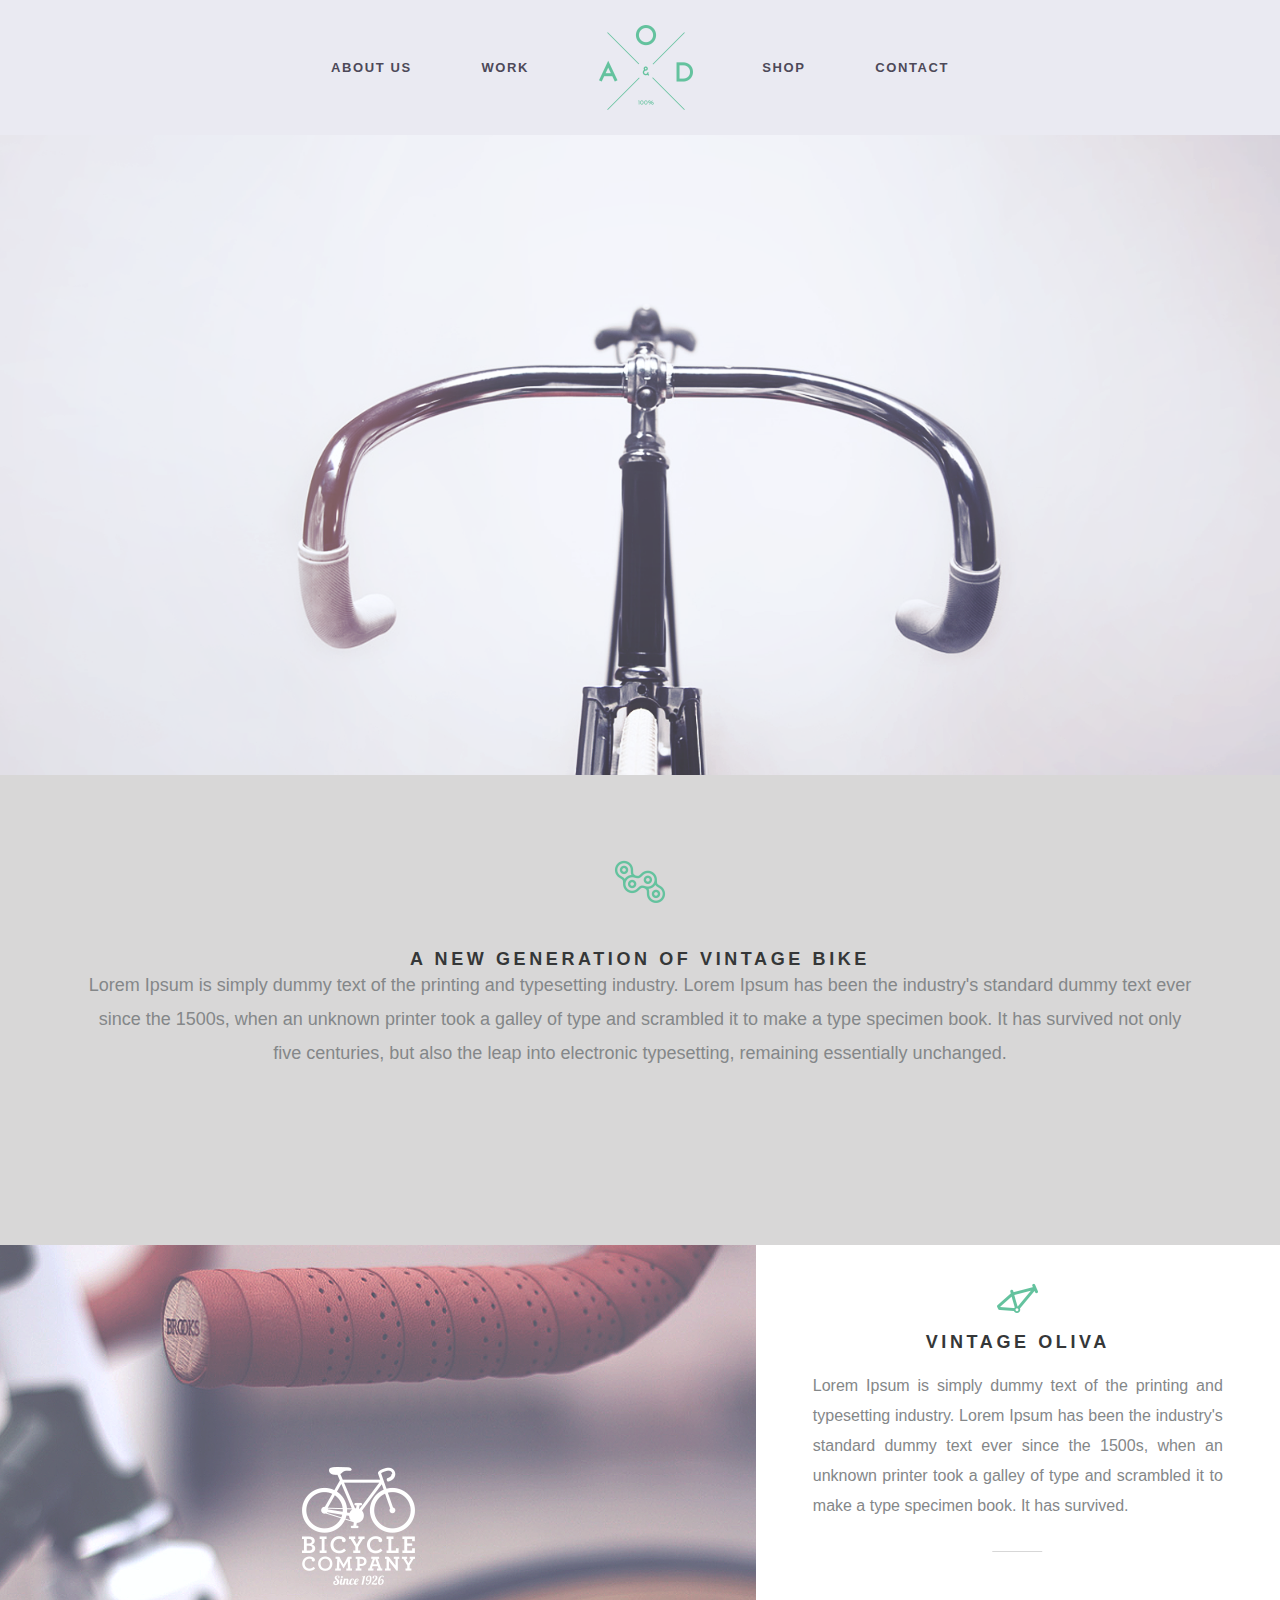
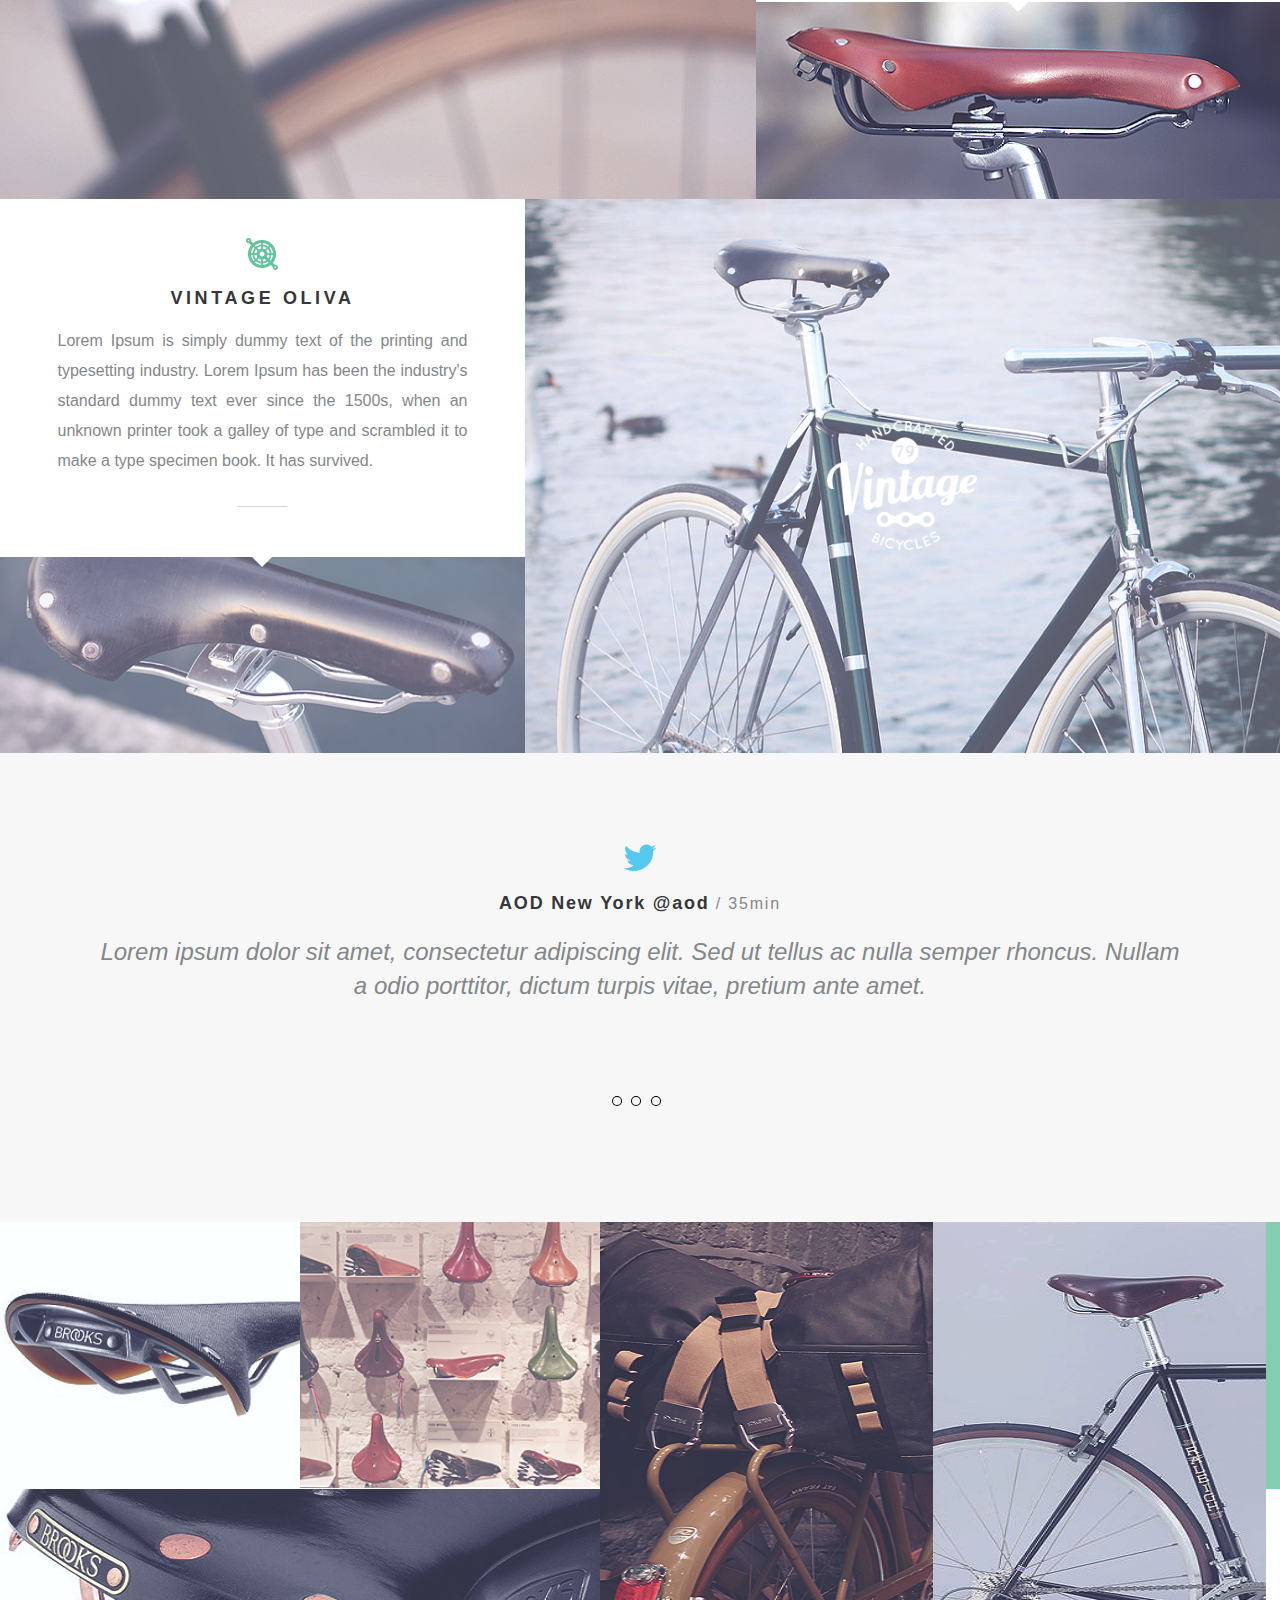
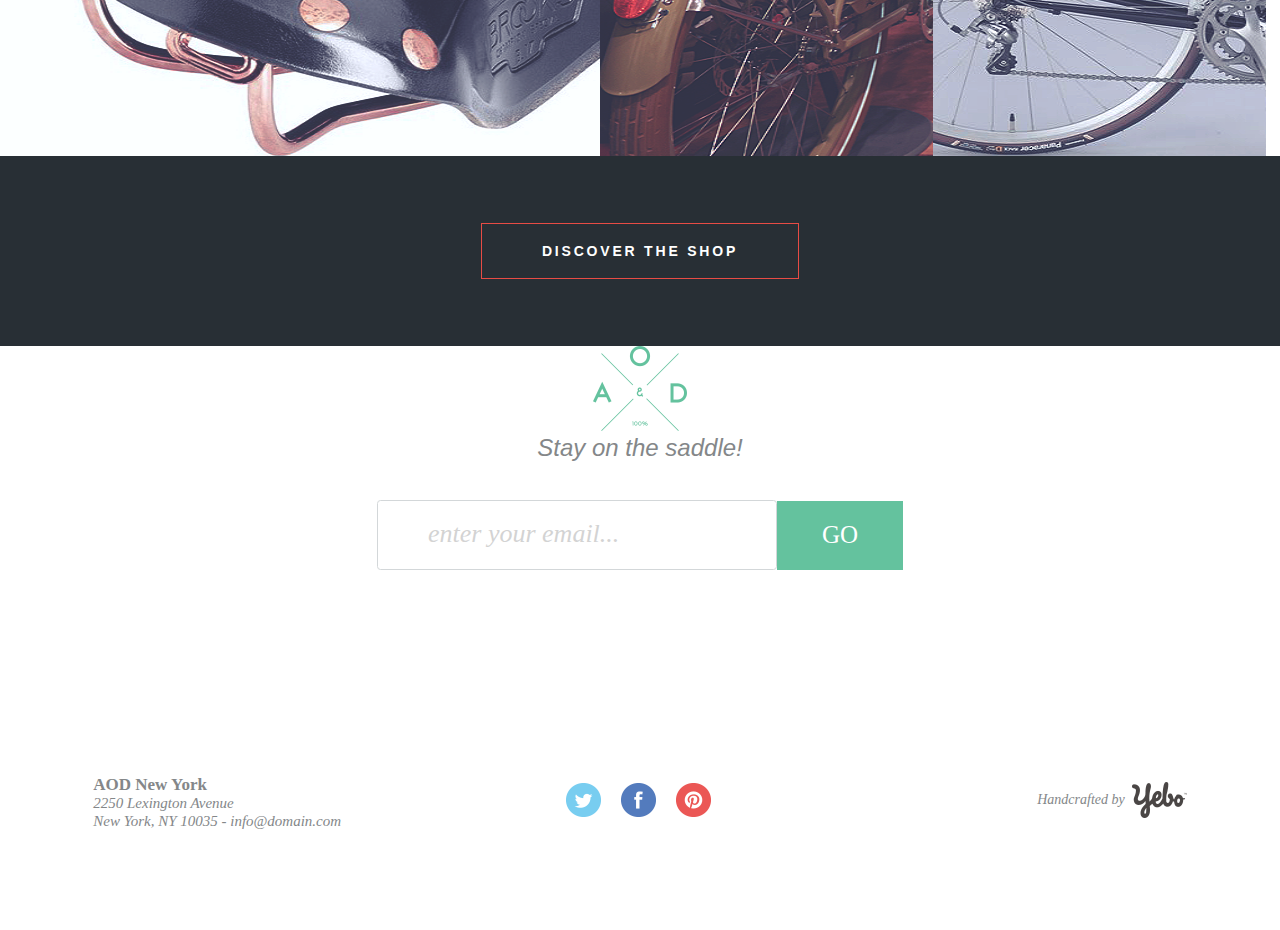
==== index.html @ 1319aad5 "fixBlockFiveAdaptive" ====
<!DOCTYPE html>
<html lang="en">

<head>
  <meta charset="UTF-8">
  <meta http-equiv="Content-Type" content="text/html;charset=UTF-8" />
  <meta name="viewport" content="width=device-width, initial-scale=1.0">
  <link rel="stylesheet" type="text/css" href="css/style.css" />
  <title>Document</title>
</head>

<body>
  <div class="wrapper">
    <header>
      <div class="header__row">
        <div class="header__row-item">about us</div>
        <div class="header__row-item ">work</div>
        <div class="logo"><img src="assets/Logo.png" /></div>
        <div class="header__row-item ">shop</div>
        <div class="header__row-item ">contact</div>
      </div>
    </header>

    <main>
      <div class="header">
        <img class="header__image" src="./assets/Header/layer.png" alt="#">
      </div>
      <div class="box__about">
        <div class="box__about-container">
          <div class="items__title">A NEW GENERATION OF VINTAGE BIKE</div>
          <div class="items__description">
            Lorem Ipsum is simply dummy text of the printing and typesetting
            industry. Lorem Ipsum has been the industry's standard dummy text
            ever since the 1500s, when an unknown printer took a galley of type
            and scrambled it to make a type specimen book. It has survived not
            only five centuries, but also the leap into electronic typesetting,
            remaining essentially unchanged.
          </div>
        </div>
      </div>

      <div class="box__description">
        <div class="box__description-leftSide">
          <img src="./assets/boxOne/Layer_10.png" alt="">
          <div class="LogoImageLayerBox"><img class="LogoImageLayer" src="./assets/boxOne/smallbk.png" alt=""></div>

        </div>
        <div class="box__description-RightSide">
          <div class="box__description-RightSide-wrapper">
            <div class="box__description-RightSide-container">
              <div class="box__description-RightSide-itemOne">
                <img src="assets/boxOne/iconicon.png" alt="" />
              </div>
              <div class="box__description-RightSide-itemTwo">vintage Oliva</div>
              <div class="box__description-RightSide-itemThree">
                <p>Lorem Ipsum is simply dummy text of the printing and typesetting
                  industry. Lorem Ipsum has been the industry's standard dummy text
                  ever since the 1500s, when an unknown printer took a galley of
                  type and scrambled it to make a type specimen book. It has
                  survived.</p>

              </div>
            </div>

            <div class="box__description-RightSide-itemFourLine"><img src="assets/line.png" alt="" /></div>
          </div>
          <div class="box__description-RightSide-image">
            <img src="./assets/boxOne/Layer_11.png" alt="">
          </div>
        </div>
      </div>
      <div class="box__description mirror">
        <div class="box__description-leftSide">
          <img src="./assets/boxSecond/Layer_12.png" alt="">
          <div class="LogoImageLayerBox"><img class="LogoImageLayer" src="./assets/boxSecond/Logo4.png" alt=""></div>

        </div>
        <div class="box__description-RightSide">
          <div class="box__description-RightSide-wrapper">
            <div class="box__description-RightSide-container">
              <div class="box__description-RightSide-itemOne">
                <img src="./assets/boxSecond/Icon4.png" alt="" />
              </div>
              <div class="box__description-RightSide-itemTwo">vintage Oliva</div>
              <div class="box__description-RightSide-itemThree">
                <p>Lorem Ipsum is simply dummy text of the printing and typesetting
                  industry. Lorem Ipsum has been the industry's standard dummy text
                  ever since the 1500s, when an unknown printer took a galley of
                  type and scrambled it to make a type specimen book. It has
                  survived.</p>

              </div>
            </div>

            <div class="box__description-RightSide-itemFourLine"><img src="assets/line.png" alt="" /></div>
          </div>
          <div class="box__description-RightSide-image">
            <img src="./assets/boxSecond/Layer_13.png" alt="">
          </div>
        </div>
      </div>





      <div class="box6">
        <div class="image"><img src="assets/twittericon.png" alt="" /></div>
        <p class="items title">
          <span>AOD New York @aod</span><span> / 35min</span>
        </p>
        <div class="items description">
          <p>
            Lorem ipsum dolor sit amet, consectetur adipiscing elit. Sed ut
            tellus ac nulla semper rhoncus. Nullam a odio porttitor, dictum
            turpis vitae, pretium ante amet.
          </p>
        </div>
        <div style="text-align: center">
          <span class="dot"></span>
          <span class="dot"></span>
          <span class="dot"></span>
        </div>
      </div>

      <div class="box7">
        <div class="leftblock">
          <div class="img__up"></div>
          <div class="img__right"></div>
          <div class="img__down">
            <img class="size2" src="assets/sidushkablack.png" alt="" />
          </div>
        </div>
        <div class="centerblock">
          <div class="lFT">
            <img class="size3" src="assets/rowersumka.png" alt="" />
          </div>
          <div class="RGT">
            <img class="size3" src="assets/rower.png" alt="" />
          </div>
        </div>
        <div class="rightblock">
          <div class="up_img"></div>
          <div class="down_left_img"></div>
          <div class="right_down_img"></div>
        </div>
      </div>
      <div class="discover__the__shop">
        <div class="button">
          <p>DISCOVER THE SHOP</p>
        </div>
      </div>
      <div class="stayonthesaddle">
        <div class="stay__img"><img src="assets/Logo.png" alt="" /></div>
        <div class="stay__text">Stay on the saddle!</div>
        <div class="FormGo">
          <form action="#" method="post" enctype="multipart/form-data">
            <input class="stay_form" type="text" id="" name="" value="" placeholder="enter your email..." />
          </form>
          <div class="stay__button">
            <p>GO</p>
          </div>
        </div>
      </div>
    </main>


    <footer>
      <div class="footer">
        <div class="footer__left__place__coordinates">
          <p>AOD New York</p>
          <p>2250 Lexington Avenue</p>
          <p>New York, NY 10035 - info@domain.com</p>
        </div>
        <div class="foter_social_img">
          <div class="twitter itms"><img src="assets/twt.png" alt="" /></div>
          <div class="facebook itms"><img src="assets/fcb.png" alt="" /></div>
          <div class="pinterest itms"><img src="assets/pnt.png" alt="" /></div>
        </div>
        <div class="footer_right__place__description">
          <div>
            <p>Handcrafted by</p>
          </div>
          <div class="yeboo"><img src="assets/vjebu.png" alt="" /></div>
        </div>
      </div>
    </footer>

  </div>
</body>

</html>
---- css/style.css ----
* {
  padding: 0;
  margin: 0;
  border: 0;
}
*,
*:before,
*:after {
  -moz-box-sizing: border-box;
  -webkit-box-sizing: border-box;
  box-sizing: border-box;
}
:focus,
:active {
  outline: none;
}
a:focus,
a:active {
  outline: none;
}
nav,
footer,
header,
aside {
  display: block;
}
html,
body {
  height: 100%;
  width: 100%;
  font-size: 100%;
  line-height: 1;
  font-size: 14px;
  -ms-text-size-adjust: 100%;
  -moz-text-size-adjust: 100%;
  -webkit-text-size-adjust: 100%;
}
input,
button,
textarea {
  font-family: inherit;
}
input::-ms-clear {
  display: none;
}
button {
  cursor: pointer;
}
button::-moz-focus-inner {
  padding: 0;
  border: 0;
}
a,
a:visited {
  text-decoration: none;
}
a:hover {
  text-decoration: none;
}
ul li {
  list-style: none;
}
img {
  vertical-align: top;
}
h1,
h2,
h3,
h4,
h5,
h6 {
  font-size: inherit;
  font-weight: inherit;
}
.body {
}
.wrapper {
  display: flex;
  flex-direction: column;
  overflow: hidden;
  flex: 1 1 auto;
  /* min-width: 1375px; */
  /* align-items: center;
  justify-content: center; */
  /* max-width: 1859px; */
}

header {
  display: flex;
  width: 100%;
  /* align-items: center; */
  justify-content: center;
  padding: 25px 25px;
  background: #eaeaf2;
  /* background-image: url(../assets/Layer_7.png);
  background-position: center center;
  background-repeat: no-repeat;
  background-attachment: scroll;
  background-size: 100% 100%;
  justify-content: center;
  padding: 25px;  */
}

.header__row {
  display: flex;
  flex-direction: row;
  justify-content: space-between;
  flex: 1 1 auto;
  align-items: center;
  max-width: 618px;
  max-height: 85px;
}
.header__row-item {
  text-transform: uppercase;
  color: #4d4959;
  font-size: 13px;
  font-weight: 700;
  margin: -15 0 0 0;
  font-family: ARIAL;
  letter-spacing: 1.6px;
}

.logo {
  max-width: 100%;
}
.header {
  /* max-width: 100%;
  max-height: 100%; */
}
.header__image {
  width: 100%;
  object-fit: contain;
}

.box__about {
  display: flex;
  justify-content: center;
  align-items: center;
  height: 470px;
  flex: 1 1 auto;
  background-color: #d8d7d7;
  background-image: url(../assets/Icon.png);
  background-position: 50% 20%;
  background-repeat: no-repeat;
  background-attachment: scroll;
  background-size: auto;
}

.box__about-container {
  max-width: 1109px;
  max-height: 150px;
}

.items__title {
  color: #353738;
  font-family: arial;
  font-size: 18px;
  font-weight: 700;
  text-transform: uppercase;
  letter-spacing: 3.6px;
  text-align: center;
  padding: 0 0 30 0;
}
.items__description {
  color: #848789;
  font-family: Arial;
  font-size: 18px;
  font-weight: 400;
  line-height: 34px;
  text-align: center;
}

.box__description {
  display: flex;
  flex: 1 1 auto;
  /* justify-content: center;
  align-items: center; */
  /* height: auto; */
}
.box__description-leftSide {
  display: flex;
  width: 60%;
  max-height: auto;
  position: relative;
}
.box__description-leftSide img {
  object-fit: cover;
  width: 100%;
  max-height: 1000px;
}
.LogoImageLayerBox {
  max-width: 150px;
  max-height: 150px;
  position: absolute;
  top: 40%;
  left: 40%;
}

.LogoImageLayer img {
  max-width: 150px;
  max-height: 150px;
}
.box__description-RightSide {
  display: flex;
  flex-direction: column;
  flex: 1 1 auto;
  padding-top: 3%;
}
.box__description-RightSide-wrapper {
  flex: 1 1 auto;
  position: relative;
}
.box__description-RightSide-wrapper::after {
  content: "";
  position: absolute;
  left: calc(50% - 10px);
  bottom: -20px;
  border: 10px solid transparent;
  border-top: 10px solid white;
  z-index: 10;
}
.box__description-RightSide-container {
  max-width: 410px;
  height: 238px;
  margin: 0 auto;
  justify-content: space-between;
  display: flex;
  flex-direction: column;
}

.box__description-RightSide-itemOne {
  margin: 0 auto;
  display: flex;
  justify-content: center;
}

.box__description-RightSide-itemTwo {
  padding: 31 0 0 0;
  text-align: center;
  color: #353738;
  font-family: arial;
  font-size: 18px;
  font-weight: 700;
  letter-spacing: 3.6px;
  text-transform: uppercase;
}
.dbox__description-RightSide-itemThree {
  max-width: 410px;
  margin: 0 auto;
}
.box__description-RightSide-itemThree p {
  padding: 20 0 0 0;
  color: #848789;
  font-family: Arial;
  font-size: 16px;
  font-weight: 400;
  line-height: 30px;
  text-align: center;
  text-align: justify;
}
.box__description-RightSide-image {
  width: 100%;
}
.box__description-RightSide-image img {
  width: 100%;
}

.box__description-RightSide-itemFourLine {
  margin-bottom: 50px;
  margin-top: 30px;
  display: flex;
  justify-content: center;
}
.mirror {
  flex-flow: row-reverse;
}

.box6 {
  display: flex;
  flex-direction: column;
  justify-content: center;
  align-items: center;
  flex: 1 1 auto;
  background-color: #f7f7f7;
  width: 100%;
  height: 469px;
}
.items {
  padding: 23px 0 0 0;
  text-align: center;
}

.image {
  margin: 100 0 20 0px;
}
.title {
  font-family: Arial;
}

.title span:first-child {
  color: #353738;
  font-size: 18px;
  font-weight: 700;
  letter-spacing: 1.8px;
}

.title span:last-child {
  color: #848789;
  font-weight: 400;
  letter-spacing: 1.8px;
  font-size: 16px;
}

.description {
  color: #848789;
  font-family: ARIAL;
  font-size: 24px;
  font-style: italic;
  line-height: 34px;
  text-align: center;
  width: 1086px;
  height: 95px;
}

.dot {
  height: 8px;
  width: 8px;
  background-color: transparent;
  border-radius: 50%;
  display: inline-block;
  box-shadow: 0px 0px 0px 1px rgba(0, 0, 0, 1);
  margin: 90px 8px 24px 0px;
}

.dot:hover:nth-child(1) {
  background-color: #a9afb3;
}
.dot:hover:nth-child(2) {
  background-color: #a9afb3;
}
.dot:hover:nth-child(3) {
  background-color: #a9afb3;
}

.box7 {
  display: flex;
  width: 100%;
  justify-content: flex-start;
  flex-direction: row;
  flex: 1 1 auto;
  min-width: 1100px;
  max-height: 560px;
}
.leftblock {
  display: flex;
  flex-wrap: wrap;
  justify-content: flex-start;
  flex: 1 1 auto;
}
.img__up {
  width: 300px;
  height: 266px;
  background-image: url(../assets/sidushkablacksmall.png);
  background-position: center;
  background-repeat: no-repeat;
  background-attachment: scroll;
  background-size: 100%;
}
.img__right {
  width: 300px;
  height: 266px;
  background-image: url(../assets/sidushkax.png);
  background-position: center;
  background-repeat: no-repeat;
  background-attachment: scroll;
  background-size: 100%;
}

.centerblock {
  display: flex;
  flex-direction: row;
  flex: 1 1 auto;
}

.rightblock {
  display: flex;
  flex-direction: row;
  flex-wrap: wrap;
  justify-content: flex-start;
  flex: 1 1 auto;
}
.up_img {
  width: 599px;
  height: 267px;
  background-image: url(../assets/velikgreen.png),
    url(../assets/shopnowgreen.png), url(../assets/green.png);
  background-position: center, 50% 64%, center;
  background-repeat: no-repeat;
  background-attachment: scroll;
  background-size: 51px 30px, 98px 10px, 100% 100%;
}
.down_left_img {
  width: 299px;
  height: 266px;
  background-image: url(../assets/sidushka.png);
  background-position: center;
  background-repeat: no-repeat;
  background-attachment: scroll;
  background-size: 80%;
}
.right_down_img {
  width: 300px;
  height: 266px;
  background-image: url(../assets/sumka.png);
  background-position: center;
  background-repeat: no-repeat;
  background-attachment: scroll;
  background-size: 100%;
}
.size3 {
  width: 333px;
  max-height: 534px;
}
.size2 {
  width: 600px;
  max-height: 267px;
}

/*in img class"your_class"
tanned sublime works incompletely
fucked sublime
and I was forced to make crutches
.size4{
width: 300px;
max-height:257px;
}

*/
.discover__the__shop {
  display: flex;
  flex-direction: row;
  justify-content: center;
  align-items: center;
  width: 100%;
  height: 190px;
  background-color: #282f35;
  color: #ffffff;
  font-family: ARIAL;
  font-size: 14px;
  font-weight: 700;
  text-transform: uppercase;
  letter-spacing: 2.8px;
}
.button {
  border: 1px solid #e74c45;
  background-color: #282f35;
  padding: 20px 60px 20px 60px;
}
.stayonthesaddle {
  display: flex;
  flex-direction: column;
  justify-content: center;
  align-items: center;
  max-width: 100%;
  min-width: 80%;
  margin: 0 auto;
}
.stay__img {
  margin: 100 0 0 0;
}
.stay__text {
  color: #848789;
  font-family: Arial;
  font-style: italic;
  font-size: 24px;
  line-height: 34px;
  text-align: center;
  margin: 39 0 0 0;
}
.FormGo {
  display: flex;
  flex-direction: row;
  justify-content: center;
  align-items: center;
  margin-top: 35px;
  margin-bottom: 100px;
}

.stay__button {
  display: flex;
  justify-content: center;
  align-items: center;
  width: 126px;
  height: 69px;
  background-color: #64c29e;
  margin: 0 0 0 6;
  overflow: hidden;
}
.stay__button p {
  color: #ffffff;
  font-family: Lato;
  font-size: 25px;
  font-weight: 100;
  line-height: 24px;
}

.stay_form {
  width: 400px;
  height: 70px;
  display: block;
  font-family: inherit;
  font-family: Arial;
  border: 1px solid #d3d7d9;
  background-color: #ffffff;
  border-radius: 0.25rem;
  padding-left: 50px;
  padding-top: 5px;
}
.stay_form::placeholder {
  color: #212529;
  opacity: 0.4;
  color: #929292;
  font-family: Lato;
  font-size: 26px;
  font-style: italic;
  letter-spacing: normal;
  line-height: 24px;
  text-align: left;
  margin-left: -50px;
}

.footer {
  display: flex;
  flex-direction: row;
  justify-content: space-around;
  align-items: center;
  width: 100%;
  height: 260px;
}
.footer__left__place__coordinates {
  display: block;
  width: 286px;
  height: 48px;
}
.footer__left__place__coordinates p {
  margin-bottom: 3px;
}
.footer__left__place__coordinates p:first-child {
  color: #848789;
  font-size: 17px;
  font-weight: 700;
}
.footer__left__place__coordinates p:nth-child(2) {
  font-style: italic;
  color: #848789;
  font-size: 15px;
  font-weight: 300;
}
.footer__left__place__coordinates p:last-child {
  font-style: italic;
  color: #848789;
  font-size: 15px;
  font-weight: 300;
}

.foter_social_img {
  display: flex;
  flex-direction: row;
  width: 145px;
  height: 45px;
  justify-content: space-between;
  align-items: center;
  margin-right: 140px;
}

.footer_right__place__description {
  display: flex;
  flex-flow: row nowrap;
  justify-content: center;
  align-items: center;
}
.footer_right__place__description p {
  color: #848789;
  font-family: Lato;
  font-size: 14px;
  font-style: italic;
  letter-spacing: normal;
  line-height: 17.87px;
}
.yeboo {
  margin-left: 7px;
}
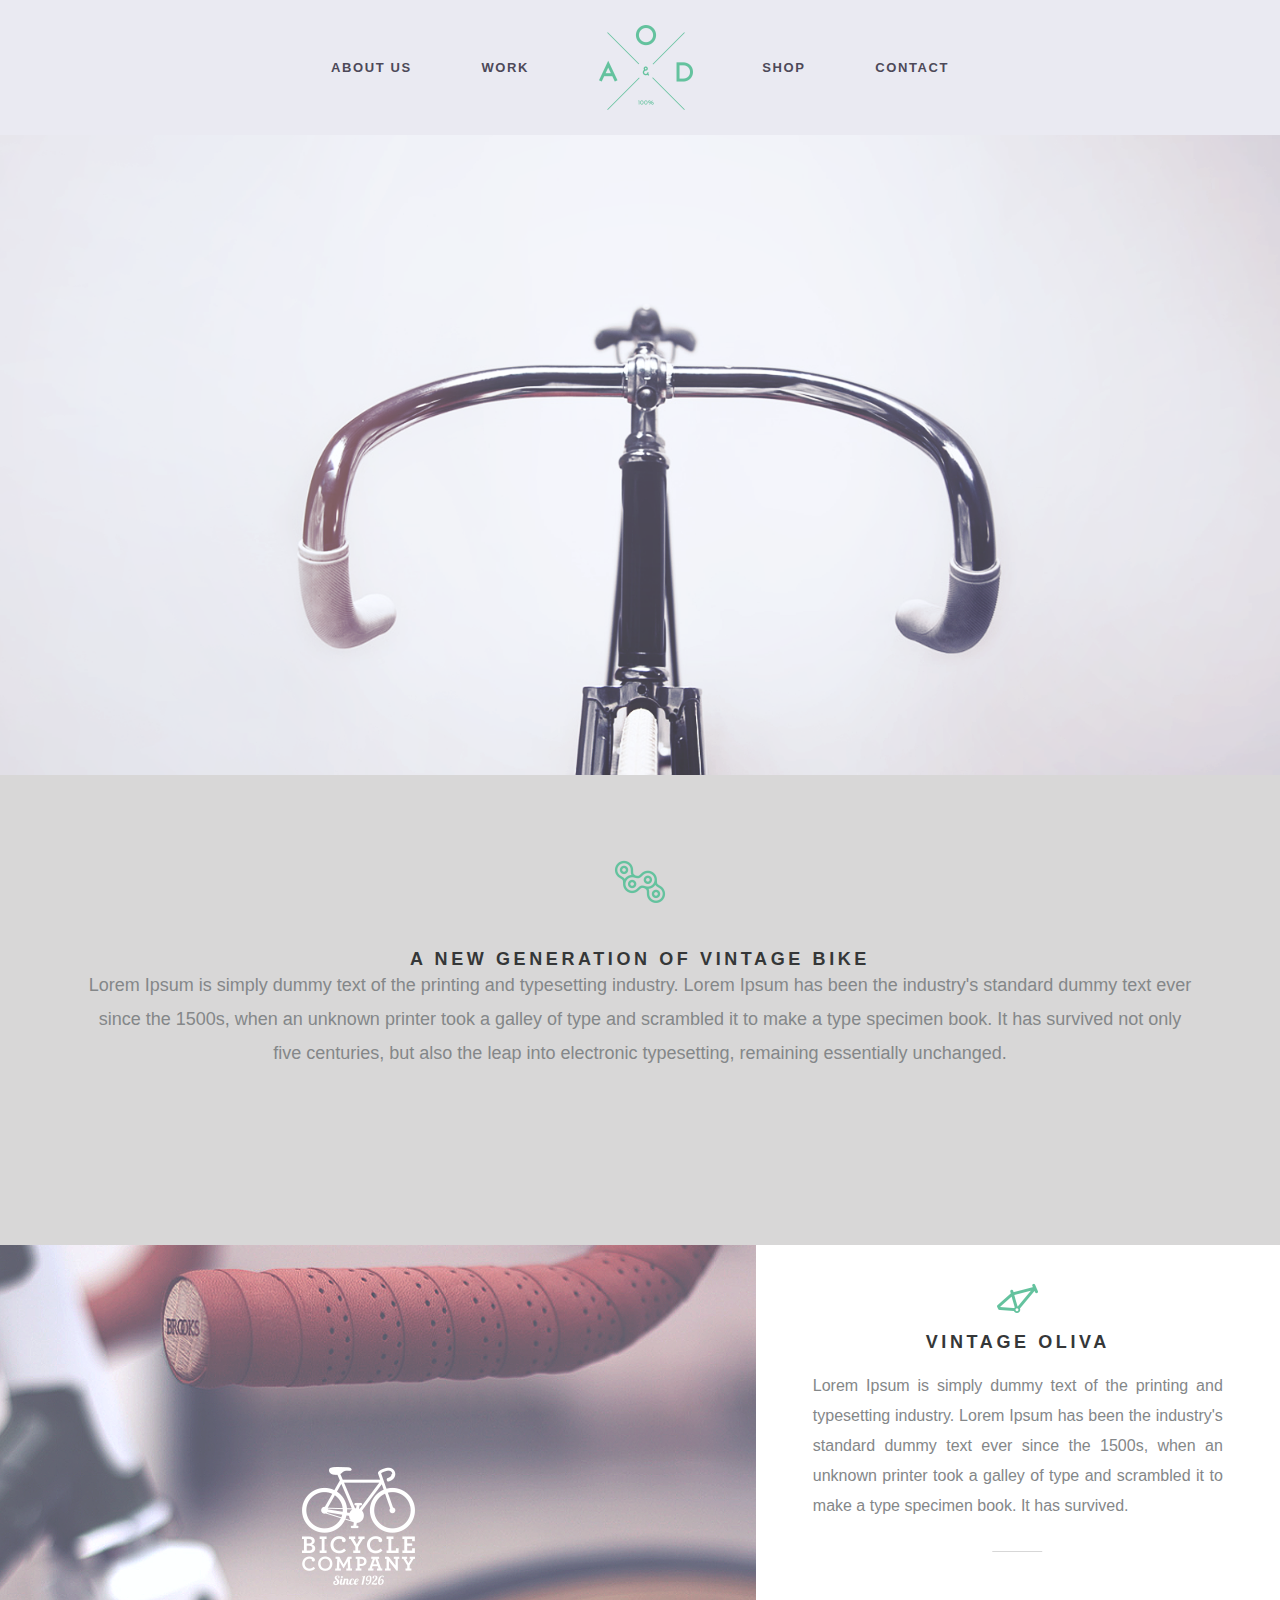
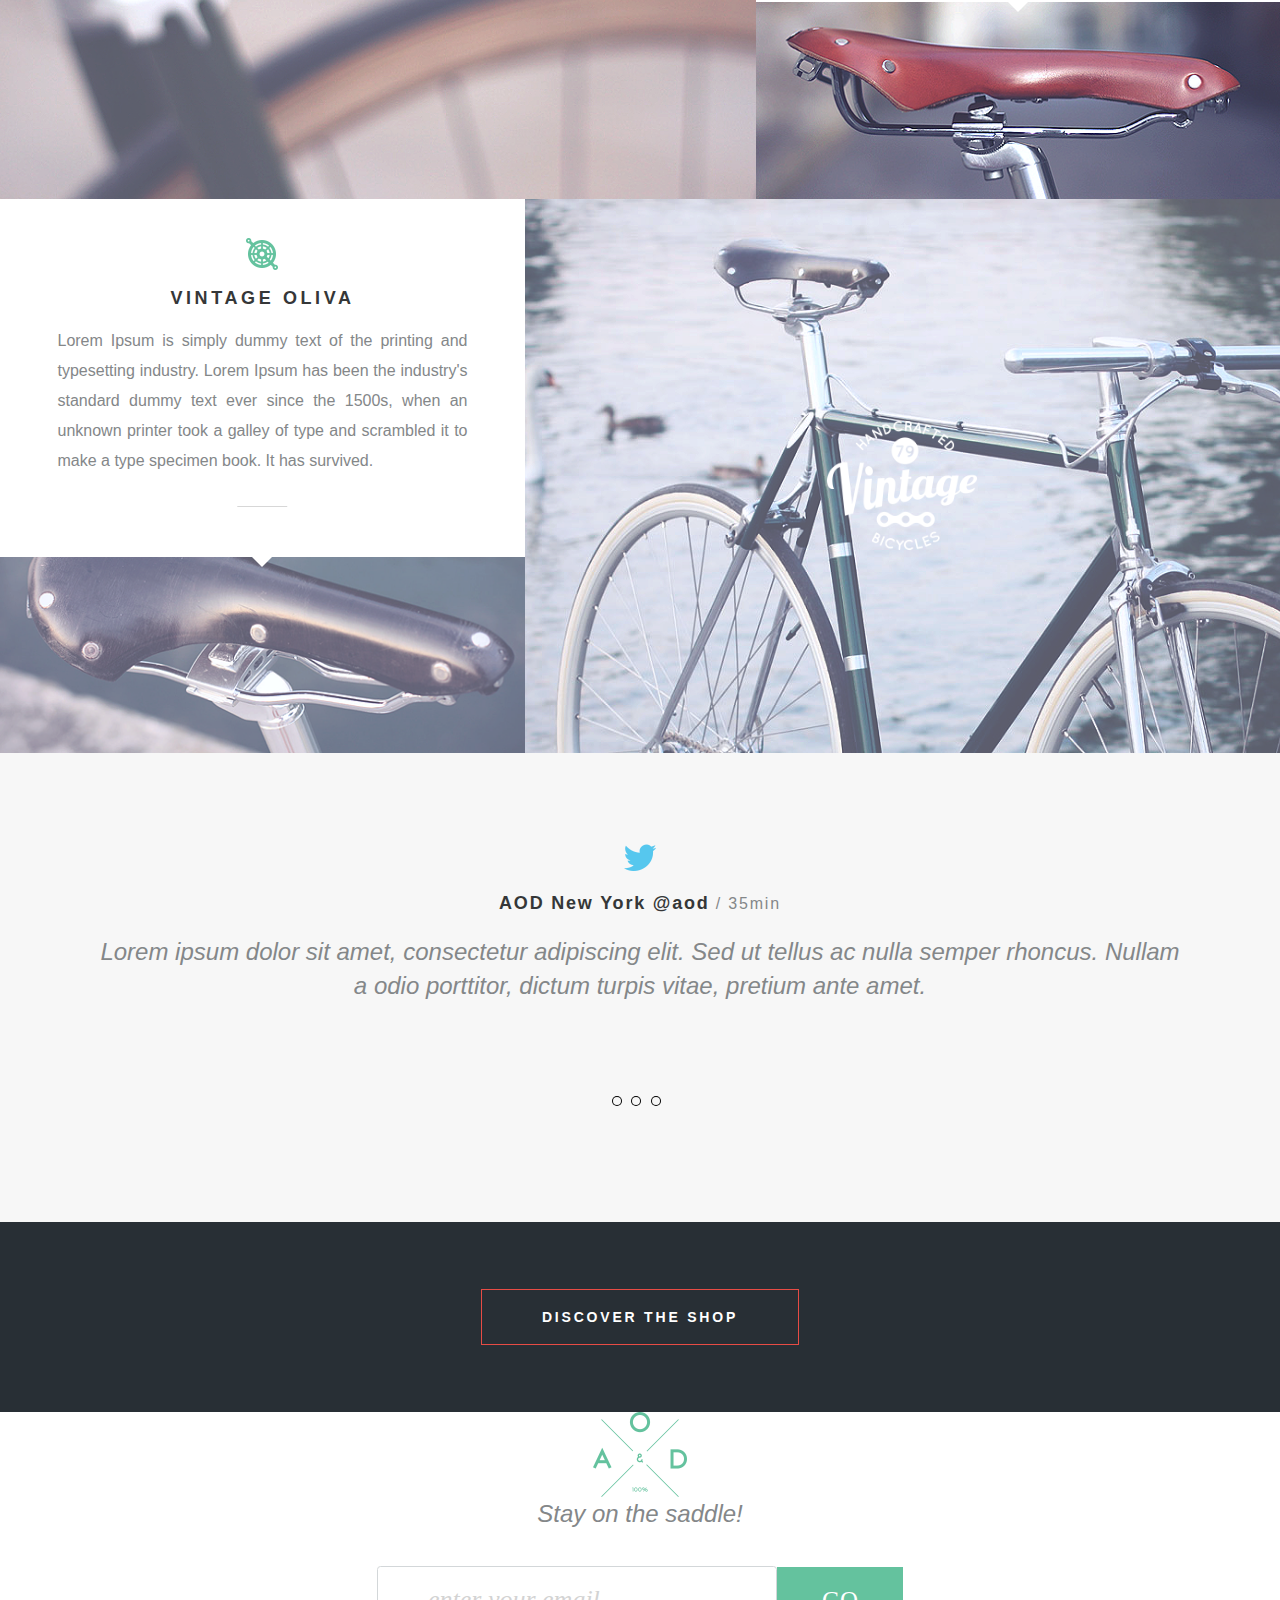
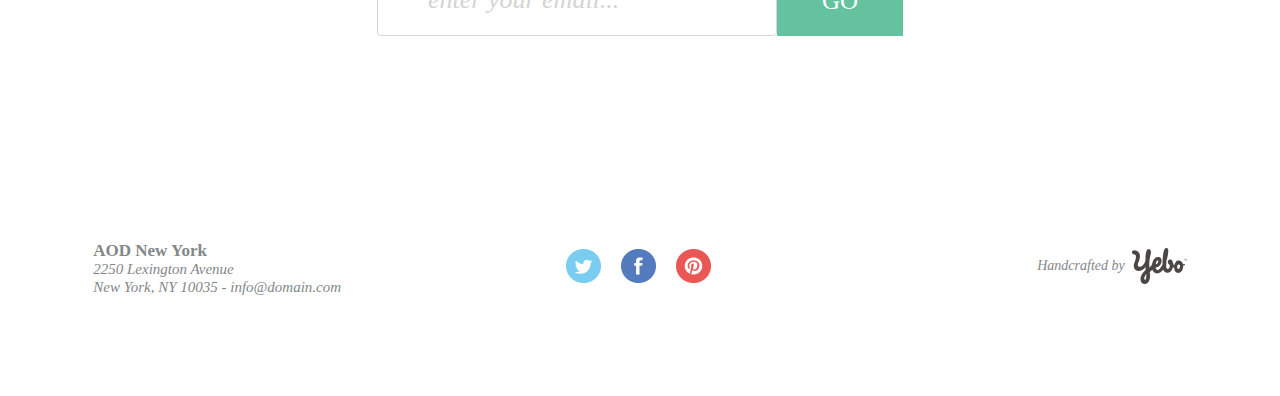
==== commit 1faa4a98: "deletemyDeadCodeandStartReWriteBlock6nad7" ====
--- a/index.html
+++ b/index.html
@@ -123,28 +123,7 @@
         </div>
       </div>
 
-      <div class="box7">
-        <div class="leftblock">
-          <div class="img__up"></div>
-          <div class="img__right"></div>
-          <div class="img__down">
-            <img class="size2" src="assets/sidushkablack.png" alt="" />
-          </div>
-        </div>
-        <div class="centerblock">
-          <div class="lFT">
-            <img class="size3" src="assets/rowersumka.png" alt="" />
-          </div>
-          <div class="RGT">
-            <img class="size3" src="assets/rower.png" alt="" />
-          </div>
-        </div>
-        <div class="rightblock">
-          <div class="up_img"></div>
-          <div class="down_left_img"></div>
-          <div class="right_down_img"></div>
-        </div>
-      </div>
+
       <div class="discover__the__shop">
         <div class="button">
           <p>DISCOVER THE SHOP</p>
--- a/css/style.css
+++ b/css/style.css
@@ -342,100 +342,6 @@
   background-color: #a9afb3;
 }
 
-.box7 {
-  display: flex;
-  width: 100%;
-  justify-content: flex-start;
-  flex-direction: row;
-  flex: 1 1 auto;
-  min-width: 1100px;
-  max-height: 560px;
-}
-.leftblock {
-  display: flex;
-  flex-wrap: wrap;
-  justify-content: flex-start;
-  flex: 1 1 auto;
-}
-.img__up {
-  width: 300px;
-  height: 266px;
-  background-image: url(../assets/sidushkablacksmall.png);
-  background-position: center;
-  background-repeat: no-repeat;
-  background-attachment: scroll;
-  background-size: 100%;
-}
-.img__right {
-  width: 300px;
-  height: 266px;
-  background-image: url(../assets/sidushkax.png);
-  background-position: center;
-  background-repeat: no-repeat;
-  background-attachment: scroll;
-  background-size: 100%;
-}
-
-.centerblock {
-  display: flex;
-  flex-direction: row;
-  flex: 1 1 auto;
-}
-
-.rightblock {
-  display: flex;
-  flex-direction: row;
-  flex-wrap: wrap;
-  justify-content: flex-start;
-  flex: 1 1 auto;
-}
-.up_img {
-  width: 599px;
-  height: 267px;
-  background-image: url(../assets/velikgreen.png),
-    url(../assets/shopnowgreen.png), url(../assets/green.png);
-  background-position: center, 50% 64%, center;
-  background-repeat: no-repeat;
-  background-attachment: scroll;
-  background-size: 51px 30px, 98px 10px, 100% 100%;
-}
-.down_left_img {
-  width: 299px;
-  height: 266px;
-  background-image: url(../assets/sidushka.png);
-  background-position: center;
-  background-repeat: no-repeat;
-  background-attachment: scroll;
-  background-size: 80%;
-}
-.right_down_img {
-  width: 300px;
-  height: 266px;
-  background-image: url(../assets/sumka.png);
-  background-position: center;
-  background-repeat: no-repeat;
-  background-attachment: scroll;
-  background-size: 100%;
-}
-.size3 {
-  width: 333px;
-  max-height: 534px;
-}
-.size2 {
-  width: 600px;
-  max-height: 267px;
-}
-
-/*in img class"your_class"
-tanned sublime works incompletely
-fucked sublime
-and I was forced to make crutches
-.size4{
-width: 300px;
-max-height:257px;
-}
-
-*/
 .discover__the__shop {
   display: flex;
   flex-direction: row;
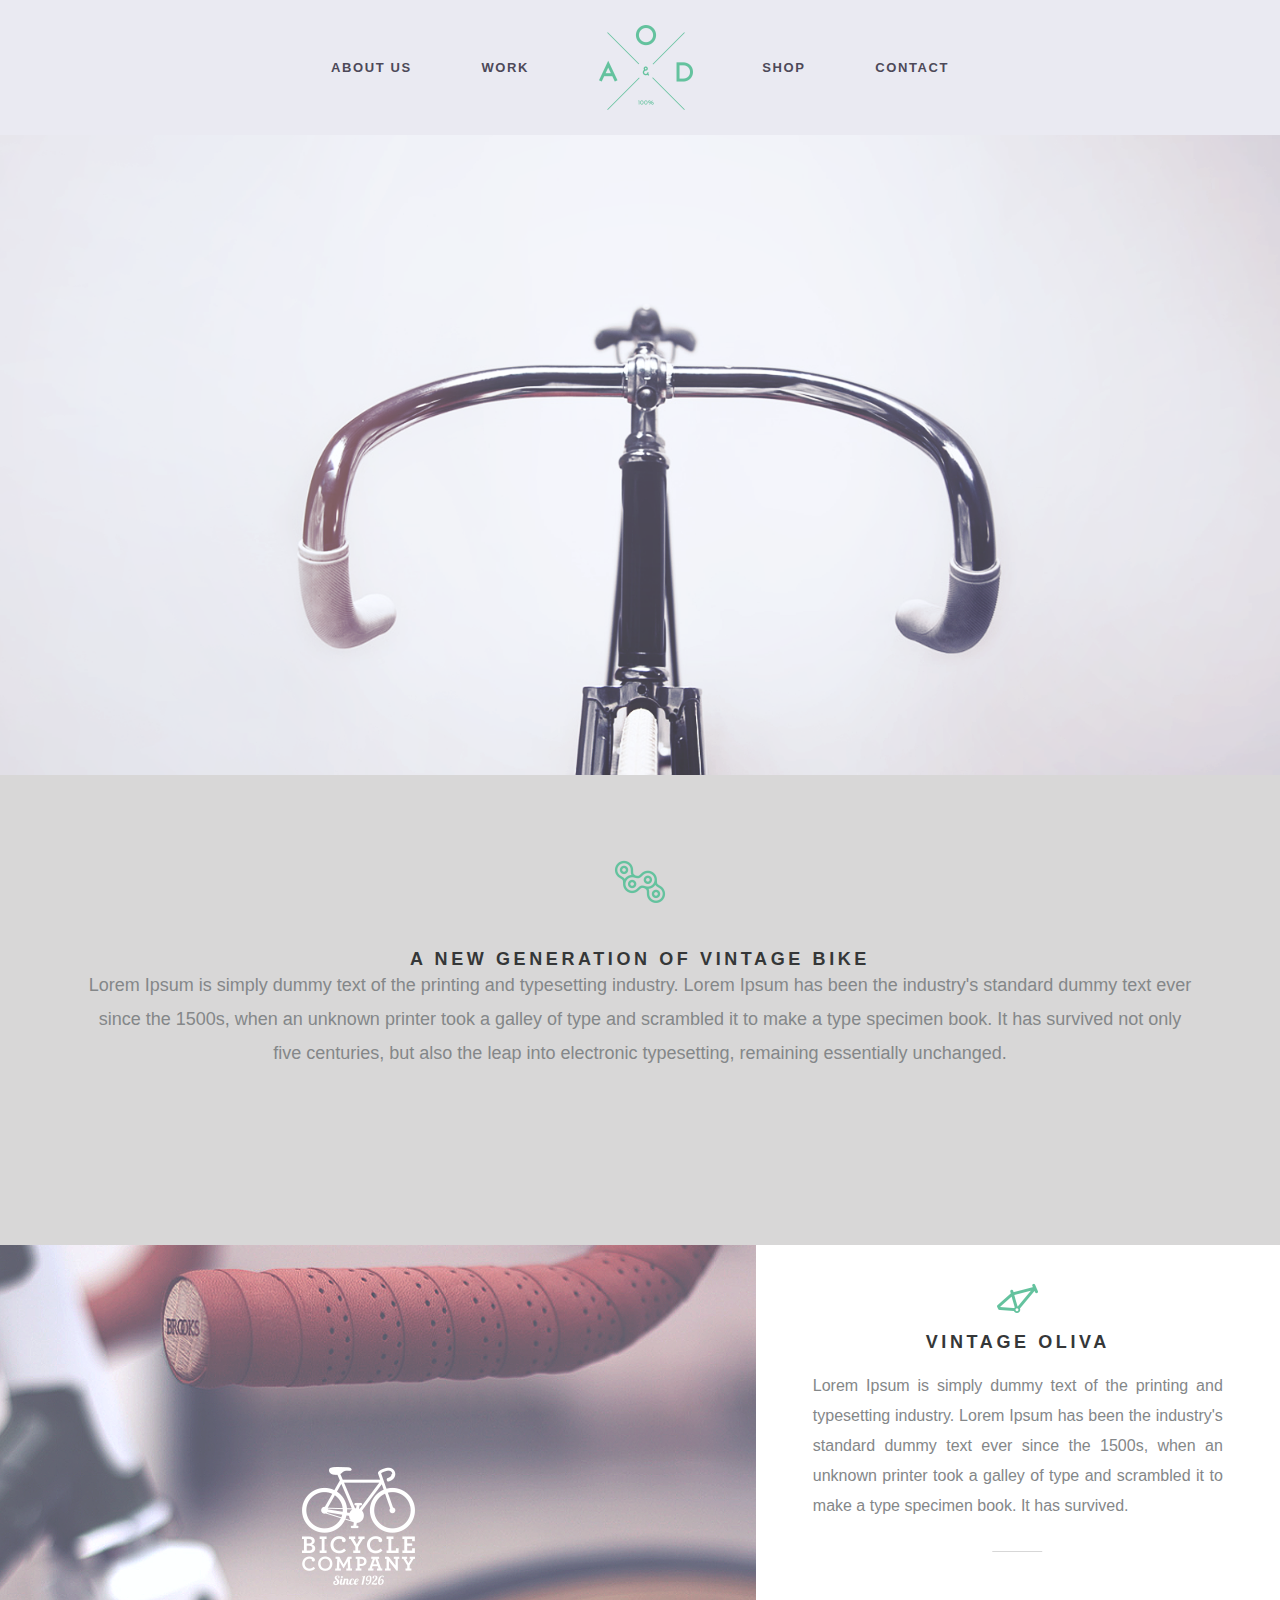
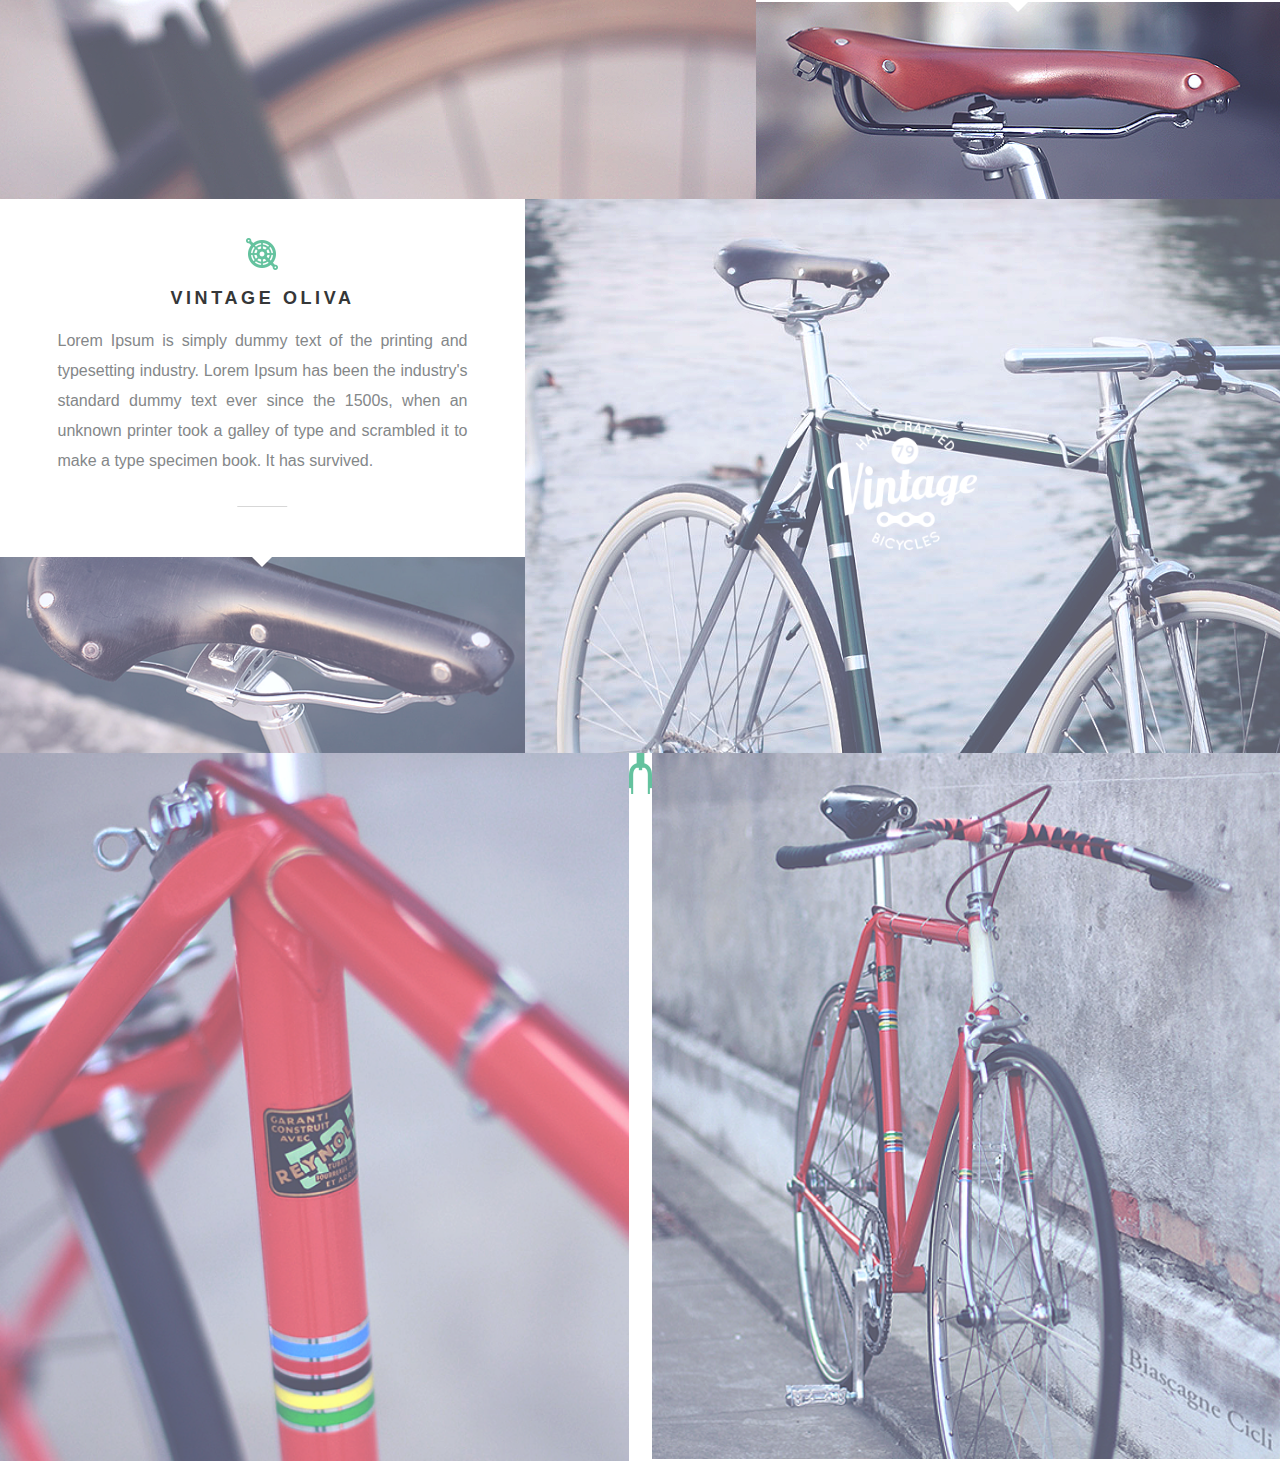
==== commit 1878adf0: "FixFiveBlock" ====
--- a/index.html
+++ b/index.html
@@ -99,71 +99,32 @@
           </div>
         </div>
       </div>
+      <div class="boxGalary">
+        <div class="boxGalary-Wrapper">
+          <div class="boxGalary-left">
+            <img src="./assets/boxThird/left.png" alt="">
+          </div>
+          <div class="boxGalary-Center">
+            <div class="item__image">
+              <img src="./assets/boxThird/centerup.png" alt="">
+            </div>
+            <div class="item__title"></div>
+            <div class="item__descriptionGalary"></div>
+
+          </div>
+          <div class="boxGalary-Right"><img src="./assets/boxThird/right.png" alt=""></div>
+        </div>
+      </div>
 
 
 
 
 
-      <div class="box6">
-        <div class="image"><img src="assets/twittericon.png" alt="" /></div>
-        <p class="items title">
-          <span>AOD New York @aod</span><span> / 35min</span>
-        </p>
-        <div class="items description">
-          <p>
-            Lorem ipsum dolor sit amet, consectetur adipiscing elit. Sed ut
-            tellus ac nulla semper rhoncus. Nullam a odio porttitor, dictum
-            turpis vitae, pretium ante amet.
-          </p>
-        </div>
-        <div style="text-align: center">
-          <span class="dot"></span>
-          <span class="dot"></span>
-          <span class="dot"></span>
-        </div>
-      </div>
 
-
-      <div class="discover__the__shop">
-        <div class="button">
-          <p>DISCOVER THE SHOP</p>
-        </div>
-      </div>
-      <div class="stayonthesaddle">
-        <div class="stay__img"><img src="assets/Logo.png" alt="" /></div>
-        <div class="stay__text">Stay on the saddle!</div>
-        <div class="FormGo">
-          <form action="#" method="post" enctype="multipart/form-data">
-            <input class="stay_form" type="text" id="" name="" value="" placeholder="enter your email..." />
-          </form>
-          <div class="stay__button">
-            <p>GO</p>
-          </div>
-        </div>
-      </div>
     </main>
 
 
-    <footer>
-      <div class="footer">
-        <div class="footer__left__place__coordinates">
-          <p>AOD New York</p>
-          <p>2250 Lexington Avenue</p>
-          <p>New York, NY 10035 - info@domain.com</p>
-        </div>
-        <div class="foter_social_img">
-          <div class="twitter itms"><img src="assets/twt.png" alt="" /></div>
-          <div class="facebook itms"><img src="assets/fcb.png" alt="" /></div>
-          <div class="pinterest itms"><img src="assets/pnt.png" alt="" /></div>
-        </div>
-        <div class="footer_right__place__description">
-          <div>
-            <p>Handcrafted by</p>
-          </div>
-          <div class="yeboo"><img src="assets/vjebu.png" alt="" /></div>
-        </div>
-      </div>
-    </footer>
+
 
   </div>
 </body>
--- a/css/style.css
+++ b/css/style.css
@@ -274,225 +274,26 @@
 .mirror {
   flex-flow: row-reverse;
 }
-
-.box6 {
-  display: flex;
-  flex-direction: column;
-  justify-content: center;
-  align-items: center;
-  flex: 1 1 auto;
-  background-color: #f7f7f7;
-  width: 100%;
-  height: 469px;
-}
-.items {
-  padding: 23px 0 0 0;
-  text-align: center;
-}
-
-.image {
-  margin: 100 0 20 0px;
-}
-.title {
-  font-family: Arial;
-}
-
-.title span:first-child {
-  color: #353738;
-  font-size: 18px;
-  font-weight: 700;
-  letter-spacing: 1.8px;
-}
-
-.title span:last-child {
-  color: #848789;
-  font-weight: 400;
-  letter-spacing: 1.8px;
-  font-size: 16px;
-}
-
-.description {
-  color: #848789;
-  font-family: ARIAL;
-  font-size: 24px;
-  font-style: italic;
-  line-height: 34px;
-  text-align: center;
-  width: 1086px;
-  height: 95px;
-}
-
-.dot {
-  height: 8px;
-  width: 8px;
-  background-color: transparent;
-  border-radius: 50%;
-  display: inline-block;
-  box-shadow: 0px 0px 0px 1px rgba(0, 0, 0, 1);
-  margin: 90px 8px 24px 0px;
-}
-
-.dot:hover:nth-child(1) {
-  background-color: #a9afb3;
-}
-.dot:hover:nth-child(2) {
-  background-color: #a9afb3;
-}
-.dot:hover:nth-child(3) {
-  background-color: #a9afb3;
-}
-
-.discover__the__shop {
+.boxGalary {
+}
+.boxGalary-Wrapper {
   display: flex;
   flex-direction: row;
-  justify-content: center;
-  align-items: center;
-  width: 100%;
-  height: 190px;
-  background-color: #282f35;
-  color: #ffffff;
-  font-family: ARIAL;
-  font-size: 14px;
-  font-weight: 700;
-  text-transform: uppercase;
-  letter-spacing: 2.8px;
-}
-.button {
-  border: 1px solid #e74c45;
-  background-color: #282f35;
-  padding: 20px 60px 20px 60px;
-}
-.stayonthesaddle {
-  display: flex;
-  flex-direction: column;
-  justify-content: center;
-  align-items: center;
-  max-width: 100%;
-  min-width: 80%;
-  margin: 0 auto;
-}
-.stay__img {
-  margin: 100 0 0 0;
-}
-.stay__text {
-  color: #848789;
-  font-family: Arial;
-  font-style: italic;
-  font-size: 24px;
-  line-height: 34px;
-  text-align: center;
-  margin: 39 0 0 0;
-}
-.FormGo {
-  display: flex;
-  flex-direction: row;
-  justify-content: center;
-  align-items: center;
-  margin-top: 35px;
-  margin-bottom: 100px;
-}
-
-.stay__button {
-  display: flex;
-  justify-content: center;
-  align-items: center;
-  width: 126px;
-  height: 69px;
-  background-color: #64c29e;
-  margin: 0 0 0 6;
-  overflow: hidden;
-}
-.stay__button p {
-  color: #ffffff;
-  font-family: Lato;
-  font-size: 25px;
-  font-weight: 100;
-  line-height: 24px;
-}
-
-.stay_form {
-  width: 400px;
-  height: 70px;
-  display: block;
-  font-family: inherit;
-  font-family: Arial;
-  border: 1px solid #d3d7d9;
-  background-color: #ffffff;
-  border-radius: 0.25rem;
-  padding-left: 50px;
-  padding-top: 5px;
-}
-.stay_form::placeholder {
-  color: #212529;
-  opacity: 0.4;
-  color: #929292;
-  font-family: Lato;
-  font-size: 26px;
-  font-style: italic;
-  letter-spacing: normal;
-  line-height: 24px;
-  text-align: left;
-  margin-left: -50px;
-}
-
-.footer {
-  display: flex;
-  flex-direction: row;
-  justify-content: space-around;
-  align-items: center;
-  width: 100%;
-  height: 260px;
-}
-.footer__left__place__coordinates {
-  display: block;
-  width: 286px;
-  height: 48px;
-}
-.footer__left__place__coordinates p {
-  margin-bottom: 3px;
-}
-.footer__left__place__coordinates p:first-child {
-  color: #848789;
-  font-size: 17px;
-  font-weight: 700;
-}
-.footer__left__place__coordinates p:nth-child(2) {
-  font-style: italic;
-  color: #848789;
-  font-size: 15px;
-  font-weight: 300;
-}
-.footer__left__place__coordinates p:last-child {
-  font-style: italic;
-  color: #848789;
-  font-size: 15px;
-  font-weight: 300;
-}
-
-.foter_social_img {
-  display: flex;
-  flex-direction: row;
-  width: 145px;
-  height: 45px;
+  flex: 1 1 auto;
   justify-content: space-between;
-  align-items: center;
-  margin-right: 140px;
-}
-
-.footer_right__place__description {
-  display: flex;
-  flex-flow: row nowrap;
-  justify-content: center;
-  align-items: center;
-}
-.footer_right__place__description p {
-  color: #848789;
-  font-family: Lato;
-  font-size: 14px;
-  font-style: italic;
-  letter-spacing: normal;
-  line-height: 17.87px;
-}
-.yeboo {
-  margin-left: 7px;
-}
+}
+.boxGalary-left {
+  width: 100%;
+}
+.boxGalary-left img {
+  width: 100%;
+  object-fit: contain;
+}
+
+.boxGalary-Right {
+  width: 100%;
+}
+.boxGalary-Right img {
+  width: 100%;
+  object-fit: contain;
+}
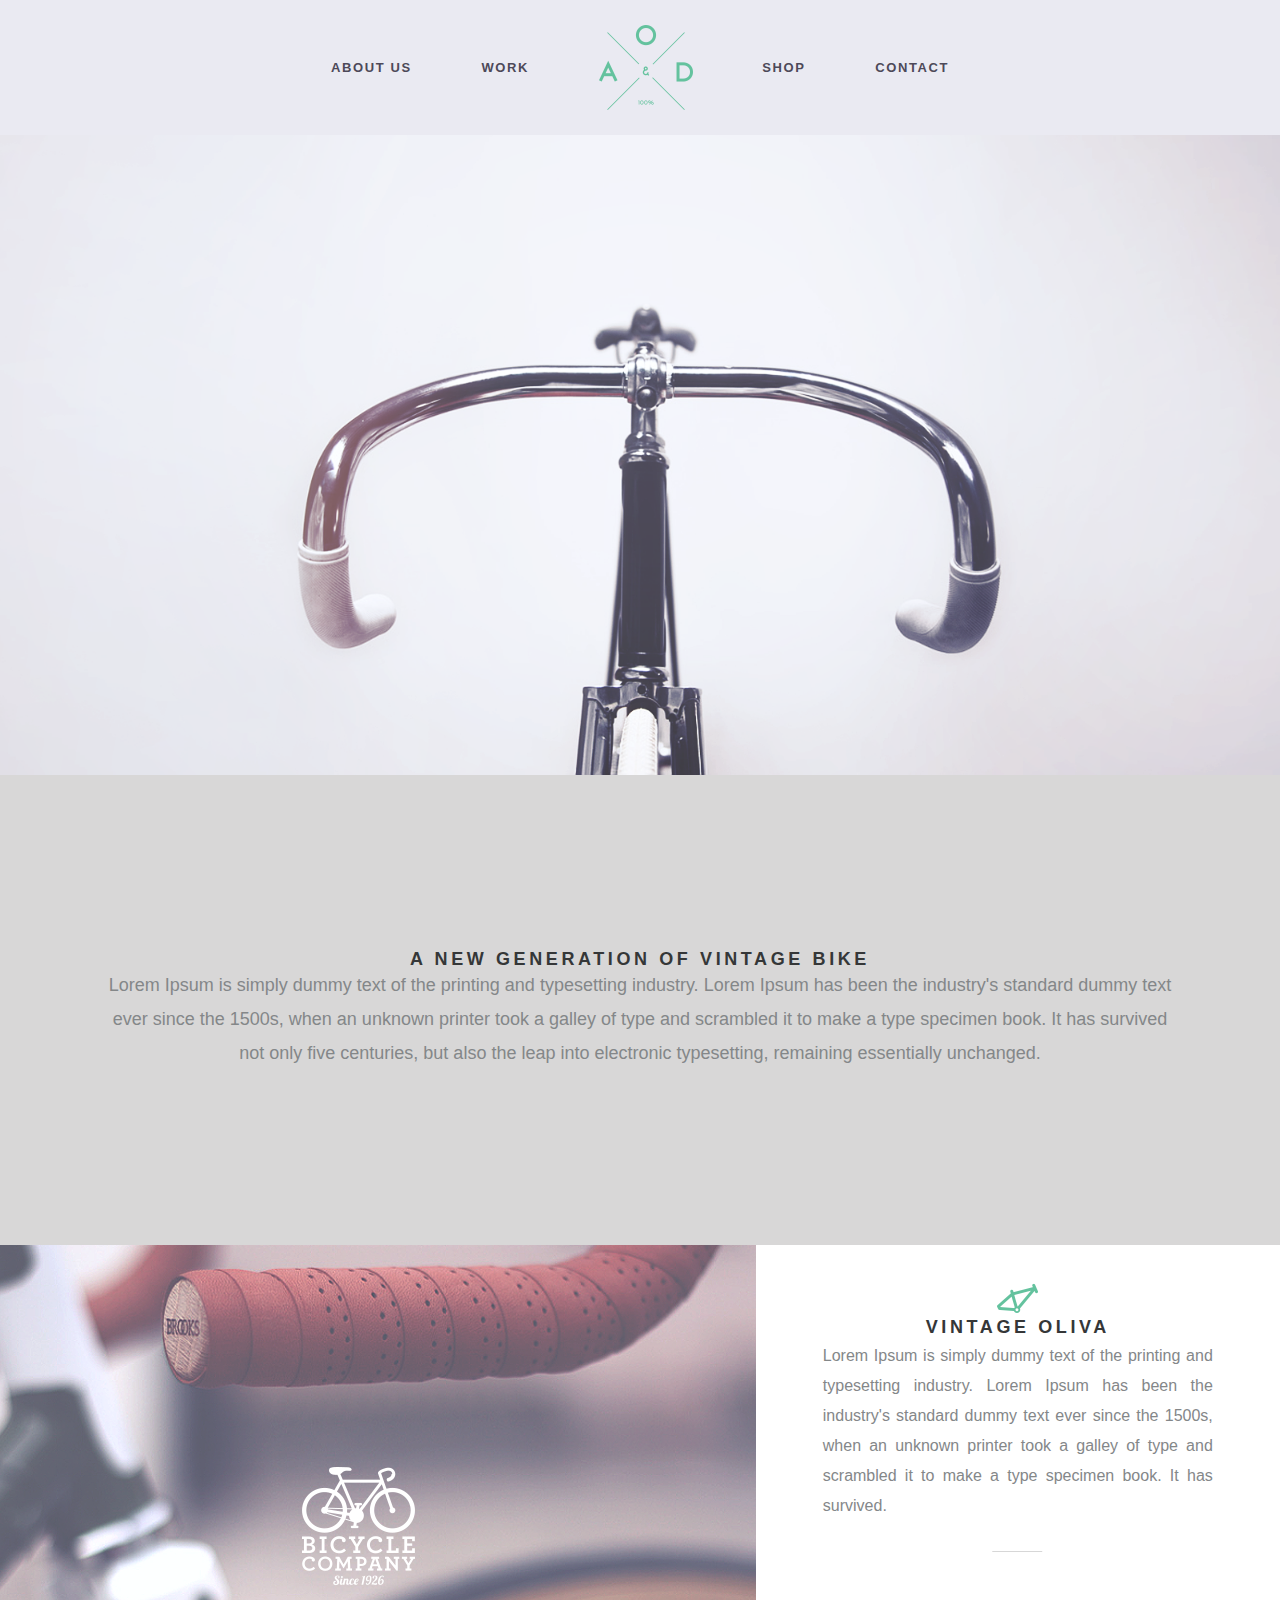
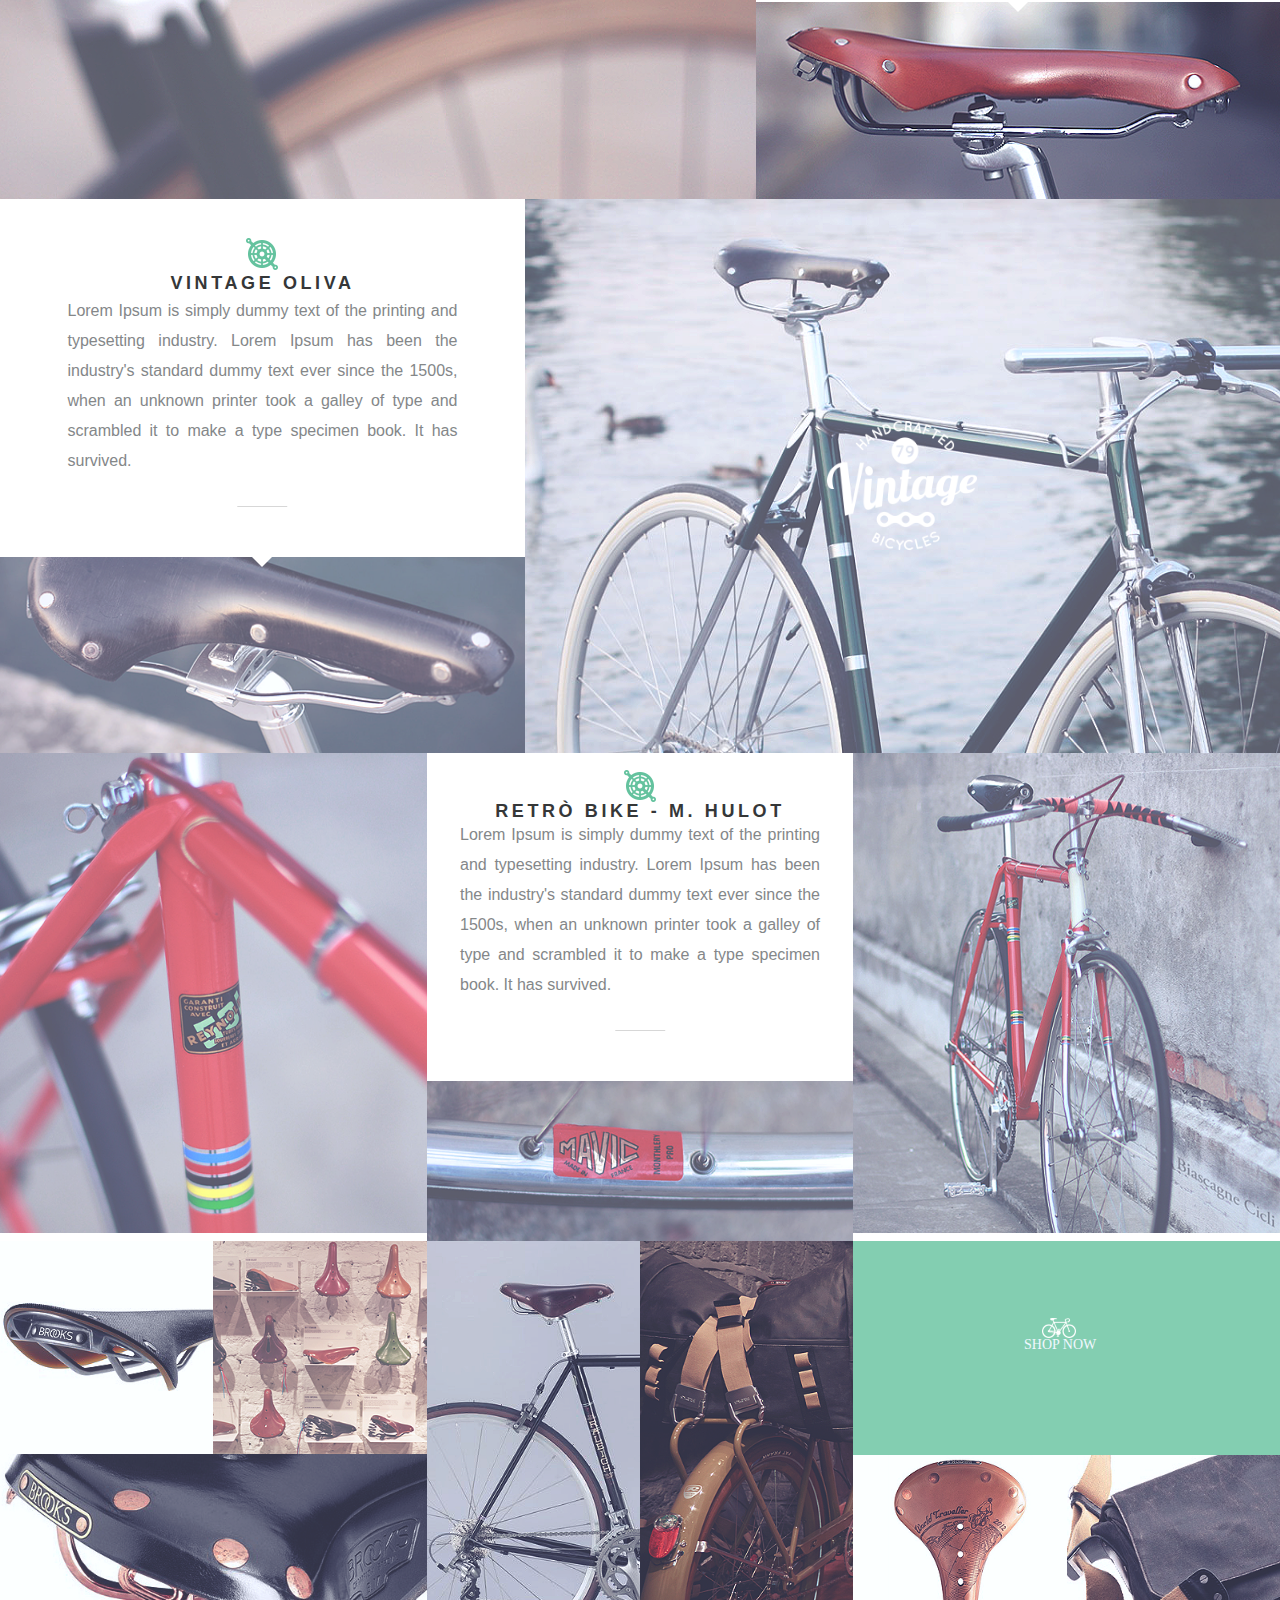
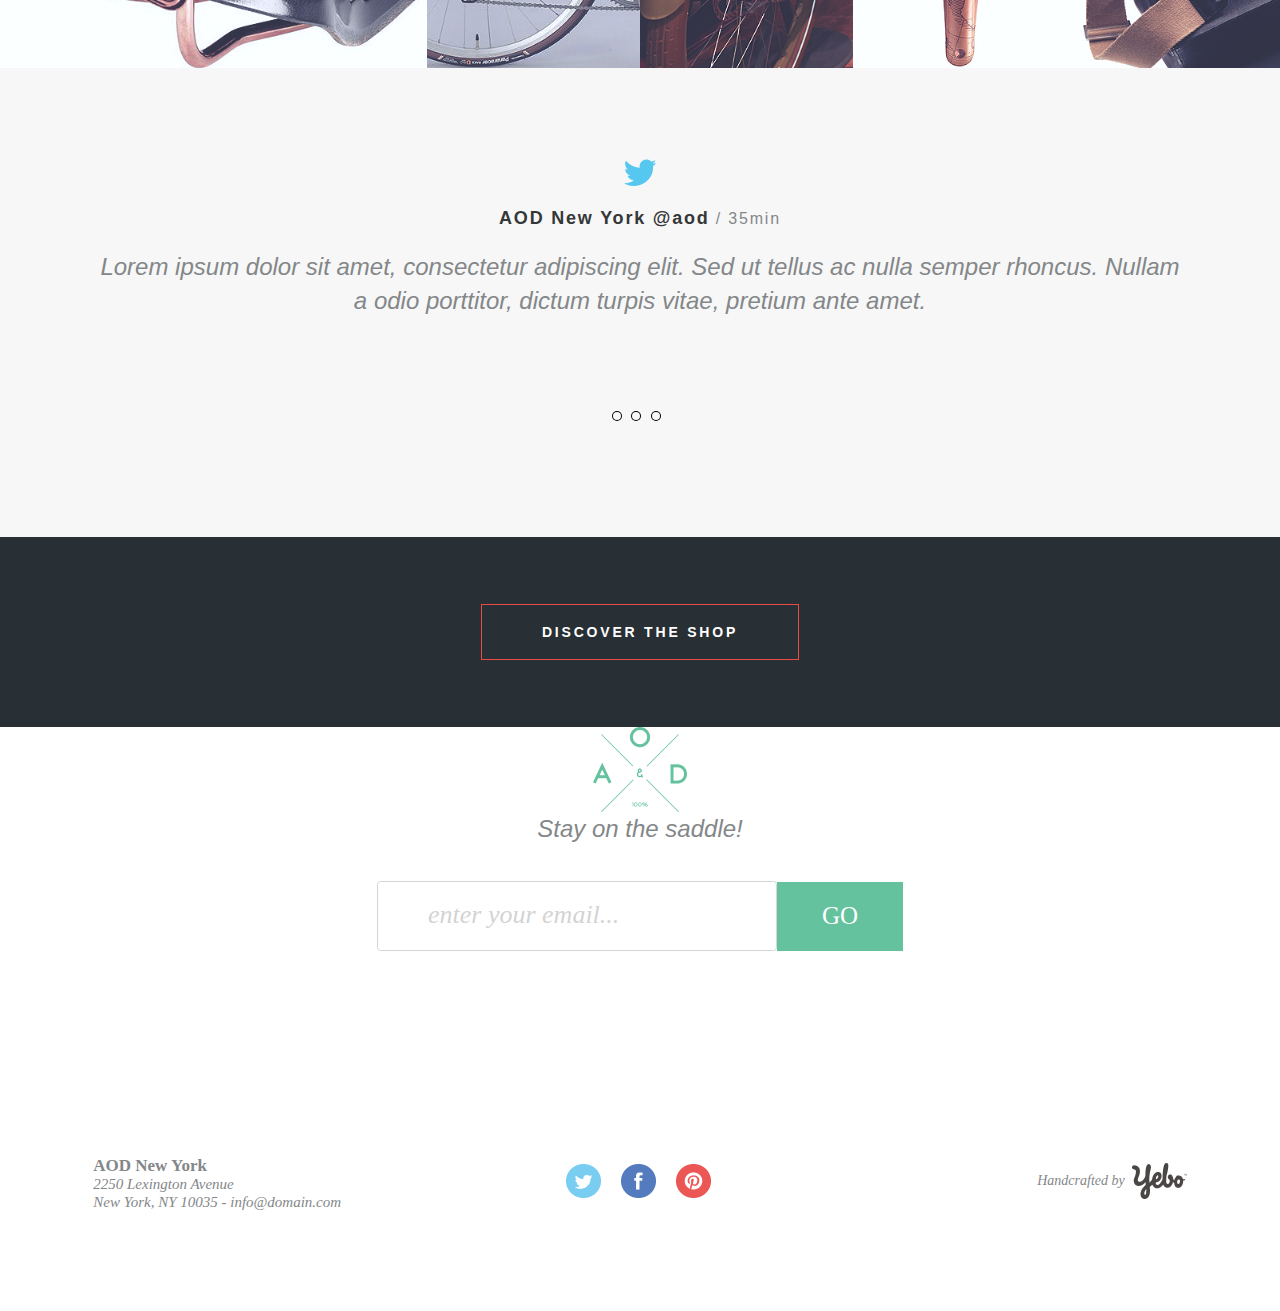
==== commit 02b6ed43: "startMobileAdaptive320pxHotfix" ====
--- a/index.html
+++ b/index.html
@@ -2,9 +2,9 @@
 <html lang="en">
 
 <head>
-  <meta charset="UTF-8">
+  <meta charset="UTF-8" />
   <meta http-equiv="Content-Type" content="text/html;charset=UTF-8" />
-  <meta name="viewport" content="width=device-width, initial-scale=1.0">
+  <meta name="viewport" content="width=device-width, initial-scale=1.0" />
   <link rel="stylesheet" type="text/css" href="css/style.css" />
   <title>Document</title>
 </head>
@@ -14,16 +14,15 @@
     <header>
       <div class="header__row">
         <div class="header__row-item">about us</div>
-        <div class="header__row-item ">work</div>
+        <div class="header__row-item">work</div>
         <div class="logo"><img src="assets/Logo.png" /></div>
-        <div class="header__row-item ">shop</div>
-        <div class="header__row-item ">contact</div>
+        <div class="header__row-item">shop</div>
+        <div class="header__row-item">contact</div>
       </div>
     </header>
-
     <main>
       <div class="header">
-        <img class="header__image" src="./assets/Header/layer.png" alt="#">
+        <img class="header__image" src="./assets/Header/layer.png" alt="#" />
       </div>
       <div class="box__about">
         <div class="box__about-container">
@@ -31,19 +30,20 @@
           <div class="items__description">
             Lorem Ipsum is simply dummy text of the printing and typesetting
             industry. Lorem Ipsum has been the industry's standard dummy text
-            ever since the 1500s, when an unknown printer took a galley of type
-            and scrambled it to make a type specimen book. It has survived not
-            only five centuries, but also the leap into electronic typesetting,
-            remaining essentially unchanged.
+            ever since the 1500s, when an unknown printer took a galley of
+            type and scrambled it to make a type specimen book. It has
+            survived not only five centuries, but also the leap into
+            electronic typesetting, remaining essentially unchanged.
           </div>
         </div>
       </div>
 
       <div class="box__description">
         <div class="box__description-leftSide">
-          <img src="./assets/boxOne/Layer_10.png" alt="">
-          <div class="LogoImageLayerBox"><img class="LogoImageLayer" src="./assets/boxOne/smallbk.png" alt=""></div>
-
+          <img src="./assets/boxOne/Layer_10.png" alt="" />
+          <div class="LogoImageLayerBox">
+            <img class="LogoImageLayer" src="./assets/boxOne/smallbk.png" alt="" />
+          </div>
         </div>
         <div class="box__description-RightSide">
           <div class="box__description-RightSide-wrapper">
@@ -51,29 +51,35 @@
               <div class="box__description-RightSide-itemOne">
                 <img src="assets/boxOne/iconicon.png" alt="" />
               </div>
-              <div class="box__description-RightSide-itemTwo">vintage Oliva</div>
+              <div class="box__description-RightSide-itemTwo">
+                vintage Oliva
+              </div>
               <div class="box__description-RightSide-itemThree">
-                <p>Lorem Ipsum is simply dummy text of the printing and typesetting
-                  industry. Lorem Ipsum has been the industry's standard dummy text
-                  ever since the 1500s, when an unknown printer took a galley of
-                  type and scrambled it to make a type specimen book. It has
-                  survived.</p>
-
-              </div>
-            </div>
-
-            <div class="box__description-RightSide-itemFourLine"><img src="assets/line.png" alt="" /></div>
+                <p>
+                  Lorem Ipsum is simply dummy text of the printing and
+                  typesetting industry. Lorem Ipsum has been the industry's
+                  standard dummy text ever since the 1500s, when an unknown
+                  printer took a galley of type and scrambled it to make a
+                  type specimen book. It has survived.
+                </p>
+              </div>
+            </div>
+
+            <div class="box__description-RightSide-itemFourLine">
+              <img src="assets/line.png" alt="" />
+            </div>
           </div>
           <div class="box__description-RightSide-image">
-            <img src="./assets/boxOne/Layer_11.png" alt="">
+            <img src="./assets/boxOne/Layer_11.png" alt="" />
           </div>
         </div>
       </div>
       <div class="box__description mirror">
         <div class="box__description-leftSide">
-          <img src="./assets/boxSecond/Layer_12.png" alt="">
-          <div class="LogoImageLayerBox"><img class="LogoImageLayer" src="./assets/boxSecond/Logo4.png" alt=""></div>
-
+          <img src="./assets/boxSecond/Layer_12.png" alt="" />
+          <div class="LogoImageLayerBox">
+            <img class="LogoImageLayer" src="./assets/boxSecond/Logo4.png" alt="" />
+          </div>
         </div>
         <div class="box__description-RightSide">
           <div class="box__description-RightSide-wrapper">
@@ -81,51 +87,157 @@
               <div class="box__description-RightSide-itemOne">
                 <img src="./assets/boxSecond/Icon4.png" alt="" />
               </div>
-              <div class="box__description-RightSide-itemTwo">vintage Oliva</div>
+              <div class="box__description-RightSide-itemTwo">
+                vintage Oliva
+              </div>
               <div class="box__description-RightSide-itemThree">
-                <p>Lorem Ipsum is simply dummy text of the printing and typesetting
-                  industry. Lorem Ipsum has been the industry's standard dummy text
-                  ever since the 1500s, when an unknown printer took a galley of
-                  type and scrambled it to make a type specimen book. It has
-                  survived.</p>
-
-              </div>
-            </div>
-
-            <div class="box__description-RightSide-itemFourLine"><img src="assets/line.png" alt="" /></div>
+                <p>
+                  Lorem Ipsum is simply dummy text of the printing and
+                  typesetting industry. Lorem Ipsum has been the industry's
+                  standard dummy text ever since the 1500s, when an unknown
+                  printer took a galley of type and scrambled it to make a
+                  type specimen book. It has survived.
+                </p>
+              </div>
+            </div>
+
+            <div class="box__description-RightSide-itemFourLine">
+              <img src="assets/line.png" alt="" />
+            </div>
           </div>
           <div class="box__description-RightSide-image">
-            <img src="./assets/boxSecond/Layer_13.png" alt="">
+            <img src="./assets/boxSecond/Layer_13.png" alt="" />
           </div>
         </div>
       </div>
       <div class="boxGalary">
         <div class="boxGalary-Wrapper">
           <div class="boxGalary-left">
-            <img src="./assets/boxThird/left.png" alt="">
+            <img src="./assets/boxThird/left.png" alt="" />
+            <div class="boxGalary-leftLogo">
+              <img src="./assets/boxThird/logoleft.png" alt="" />
+            </div>
           </div>
           <div class="boxGalary-Center">
-            <div class="item__image">
-              <img src="./assets/boxThird/centerup.png" alt="">
-            </div>
-            <div class="item__title"></div>
-            <div class="item__descriptionGalary"></div>
-
-          </div>
-          <div class="boxGalary-Right"><img src="./assets/boxThird/right.png" alt=""></div>
-        </div>
-      </div>
-
-
-
-
-
-
+            <div class="box__mf"></div>
+            <div class="box__description-RightSide-container wr">
+              <div class="box__description-RightSide-itemOne">
+                <img src="./assets/boxSecond/Icon4.png" alt="" />
+              </div>
+              <div class="box__description-RightSide-itemTwo">
+                retrò Bike - M. Hulot
+              </div>
+              <div class="box__description-RightSide-itemThree">
+                <p>
+                  Lorem Ipsum is simply dummy text of the printing and
+                  typesetting industry. Lorem Ipsum has been the industry's
+                  standard dummy text ever since the 1500s, when an unknown
+                  printer took a galley of type and scrambled it to make a
+                  type specimen book. It has survived.
+                </p>
+              </div>
+              <div class="box__description-RightSide-itemFourLine">
+                <img src="assets/line.png" alt="" />
+              </div>
+            </div>
+
+            <div class="boxGalary-CenterImage">
+              <img src="./assets/boxThird/centerdown.png" alt="" />
+            </div>
+          </div>
+          <div class="boxGalary-Right">
+            <img src="./assets/boxThird/right.png" alt="" />
+          </div>
+        </div>
+      </div>
+      <div class="container__galary">
+        <div class="item left">
+          <img src="../assets/boxFourth/left/sidushkablacksmall.png" alt="" /><img
+            src="../assets/boxFourth/left/sidushkax.png" alt="" />
+          <div class="image__down">
+            <img src="../assets/boxFourth/left/sidushkablack.png" alt="" />
+          </div>
+        </div>
+        <div class="item center">
+          <img src="../assets/boxFourth/center/rower.png" alt="" " /><img
+                          src=" ../assets/boxFourth/center/rowersumka.png" alt="" />
+        </div>
+        <div class="item right">
+          <div class="image__down">
+            <img src="../assets/boxFourth/right/green.png" alt="" />
+          </div>
+          <img src="../assets/boxFourth/right/sidushka.png" alt="" /><img src="../assets/boxFourth/right/sumka.png"
+            alt="" />
+          <div class="logo__right"><img src="../assets/boxFourth/right/velikgreen.png" alt="">
+            <P>shop now</P>
+          </div>
+
+
+        </div>
+      </div>
+
+      <div class="box6">
+        <div class="image"><img src="assets/twittericon.png" alt="" /></div>
+        <p class="items title">
+          <span>AOD New York @aod</span><span> / 35min</span>
+        </p>
+        <div class="items description">
+          <p>
+            Lorem ipsum dolor sit amet, consectetur adipiscing elit. Sed ut
+            tellus ac nulla semper rhoncus. Nullam a odio porttitor, dictum
+            turpis vitae, pretium ante amet.
+          </p>
+        </div>
+        <div style="text-align: center">
+          <span class="dot"></span>
+          <span class="dot"></span>
+          <span class="dot"></span>
+        </div>
+      </div>
+      <div class="discover__the__shop">
+        <div class="button">
+          <p>DISCOVER THE SHOP</p>
+        </div>
+      </div>
+      <div class="stayonthesaddle">
+        <div class="stay__img"><img src="assets/Logo.png" alt="" /></div>
+        <div class="stay__text">Stay on the saddle!</div>
+        <div class="FormGo">
+          <form action="#" method="post" enctype="multipart/form-data">
+            <input class="stay_form" type="text" id="" name="" value="" placeholder="enter your email..." />
+          </form>
+          <div class="stay__button">
+            <p>GO</p>
+          </div>
+        </div>
+      </div>
     </main>
-
-
-
-
+    <footer>
+      <div class="footer">
+        <div class="footer__left__place__coordinates">
+          <p>AOD New York</p>
+          <p>2250 Lexington Avenue</p>
+          <p>New York, NY 10035 - info@domain.com</p>
+        </div>
+        <div class="foter_social_img">
+          <div class="twitter itms">
+            <img src="assets/twt.png" alt="" />
+          </div>
+          <div class="facebook itms">
+            <img src="assets/fcb.png" alt="" />
+          </div>
+          <div class="pinterest itms">
+            <img src="assets/pnt.png" alt="" />
+          </div>
+        </div>
+        <div class="footer_right__place__description">
+          <div>
+            <p>Handcrafted by</p>
+          </div>
+          <div class="yeboo"><img src="assets/vjebu.png" alt="" /></div>
+        </div>
+      </div>
+    </footer>
   </div>
 </body>
 
--- a/css/style.css
+++ b/css/style.css
@@ -79,26 +79,14 @@
   flex-direction: column;
   overflow: hidden;
   flex: 1 1 auto;
-  /* min-width: 1375px; */
-  /* align-items: center;
-  justify-content: center; */
-  /* max-width: 1859px; */
 }
 
 header {
   display: flex;
   width: 100%;
-  /* align-items: center; */
   justify-content: center;
   padding: 25px 25px;
   background: #eaeaf2;
-  /* background-image: url(../assets/Layer_7.png);
-  background-position: center center;
-  background-repeat: no-repeat;
-  background-attachment: scroll;
-  background-size: 100% 100%;
-  justify-content: center;
-  padding: 25px;  */
 }
 
 .header__row {
@@ -124,8 +112,6 @@
   max-width: 100%;
 }
 .header {
-  /* max-width: 100%;
-  max-height: 100%; */
 }
 .header__image {
   width: 100%;
@@ -139,7 +125,7 @@
   height: 470px;
   flex: 1 1 auto;
   background-color: #d8d7d7;
-  background-image: url(../assets/Icon.png);
+  background-image: url(../assets/boxFourth/Icon.png);
   background-position: 50% 20%;
   background-repeat: no-repeat;
   background-attachment: scroll;
@@ -148,7 +134,8 @@
 
 .box__about-container {
   max-width: 1109px;
-  max-height: 150px;
+  padding: 0px 20px 0px 20px;
+  /* max-height: 150px; */
 }
 
 .items__title {
@@ -173,9 +160,6 @@
 .box__description {
   display: flex;
   flex: 1 1 auto;
-  /* justify-content: center;
-  align-items: center; */
-  /* height: auto; */
 }
 .box__description-leftSide {
   display: flex;
@@ -226,6 +210,7 @@
   justify-content: space-between;
   display: flex;
   flex-direction: column;
+  padding: 0px 10px 0px 10px;
 }
 
 .box__description-RightSide-itemOne {
@@ -284,11 +269,22 @@
 }
 .boxGalary-left {
   width: 100%;
+  position: relative;
 }
 .boxGalary-left img {
   width: 100%;
   object-fit: contain;
 }
+.boxGalary-leftLogo {
+  position: absolute;
+  top: 50%;
+  left: 30%;
+  width: 200px;
+  height: 200px;
+}
+.boxGalary-leftLogo img {
+  width: 100%;
+}
 
 .boxGalary-Right {
   width: 100%;
@@ -297,3 +293,427 @@
   width: 100%;
   object-fit: contain;
 }
+.boxGalary-Center {
+  width: 100%;
+  display: flex;
+  flex-direction: column;
+  justify-content: space-between;
+}
+.wr {
+  max-width: 380px;
+  max-height: 360px;
+  height: 100%;
+  margin-top: 4%;
+  padding: 0px 10px 0px 10px;
+  display: flex;
+  flex-direction: column;
+  justify-content: space-between;
+}
+.boxGalary-CenterImage {
+  width: 100%;
+  height: 35%;
+}
+.boxGalary-CenterImage img {
+  width: 100%;
+  height: 100%;
+  object-fit: fill;
+}
+.container__galary {
+  width: 100%;
+
+  display: flex;
+  flex-direction: row;
+}
+.item {
+  display: flex;
+  flex-direction: row;
+  flex-wrap: wrap;
+  width: 35%;
+}
+.item img {
+  width: 50%;
+  object-fit: cover;
+}
+.image__down {
+  width: 100%;
+}
+.image__down img {
+  width: 100%;
+  object-fit: cover;
+}
+.right {
+  position: relative;
+}
+.logo__right {
+  width: 100px;
+  height: 50px;
+  position: absolute;
+  top: 18%;
+  left: 40%;
+}
+.logo__right p {
+  text-transform: uppercase;
+  color: aliceblue;
+  margin: 0px;
+  font-size: 14px;
+}
+.logo__right img {
+  margin-left: 15px;
+  width: 40%;
+  height: 40%;
+  object-fit: contain;
+}
+
+@media screen and (min-width: 210px) and (max-width: 766px) {
+  body {
+    margin: 4px;
+  }
+  .container__galary {
+    flex-direction: column;
+    height: auto;
+  }
+  .item {
+    width: 100%;
+    padding-bottom: 5px;
+    justify-content: space-between;
+  }
+  .item img {
+    width: 48%;
+    border-radius: 10px;
+    margin-right: 5px;
+    margin-bottom: 5px;
+    border: 1px rgb(18, 17, 17);
+  }
+  .image__down {
+    width: 100%;
+  }
+  .image__down img {
+    width: 99%;
+  }
+  .logo__right {
+    width: 150px;
+    height: 100px;
+  }
+  .logo__right p {
+    font-size: 20px;
+  }
+  .logo__right img {
+    width: 50%;
+    height: 50%;
+  }
+}
+
+.box6 {
+  display: flex;
+  flex-direction: column;
+  justify-content: center;
+  align-items: center;
+  flex: 1 1 auto;
+  background-color: #f7f7f7;
+  width: 100%;
+  height: 469px;
+}
+.items {
+  padding: 23px 0 0 0;
+  text-align: center;
+}
+
+.image {
+  margin: 100 0 20 0px;
+}
+.title {
+  font-family: Arial;
+}
+
+.title span:first-child {
+  color: #353738;
+  font-size: 18px;
+  font-weight: 700;
+  letter-spacing: 1.8px;
+}
+
+.title span:last-child {
+  color: #848789;
+  font-weight: 400;
+  letter-spacing: 1.8px;
+  font-size: 16px;
+}
+
+.description {
+  color: #848789;
+  font-family: ARIAL;
+  font-size: 24px;
+  font-style: italic;
+  line-height: 34px;
+  text-align: center;
+  width: 1086px;
+  height: 95px;
+}
+
+.dot {
+  height: 8px;
+  width: 8px;
+  background-color: transparent;
+  border-radius: 50%;
+  display: inline-block;
+  box-shadow: 0px 0px 0px 1px rgba(0, 0, 0, 1);
+  margin: 90px 8px 24px 0px;
+}
+
+.dot:hover:nth-child(1) {
+  background-color: #a9afb3;
+}
+.dot:hover:nth-child(2) {
+  background-color: #a9afb3;
+}
+.dot:hover:nth-child(3) {
+  background-color: #a9afb3;
+}
+
+.discover__the__shop {
+  display: flex;
+  flex-direction: row;
+  justify-content: center;
+  align-items: center;
+  width: 100%;
+  height: 190px;
+  background-color: #282f35;
+  color: #ffffff;
+  font-family: ARIAL;
+  font-size: 14px;
+  font-weight: 700;
+  text-transform: uppercase;
+  letter-spacing: 2.8px;
+}
+.button {
+  border: 1px solid #e74c45;
+  background-color: #282f35;
+  padding: 20px 60px 20px 60px;
+}
+.stayonthesaddle {
+  display: flex;
+  flex-direction: column;
+  justify-content: center;
+  align-items: center;
+  max-width: 100%;
+  min-width: 80%;
+  margin: 0 auto;
+}
+.stay__img {
+  margin: 100 0 0 0;
+}
+.stay__text {
+  color: #848789;
+  font-family: Arial;
+  font-style: italic;
+  font-size: 24px;
+  line-height: 34px;
+  text-align: center;
+  margin: 39 0 0 0;
+}
+.FormGo {
+  display: flex;
+  flex-direction: row;
+  justify-content: center;
+  align-items: center;
+  margin-top: 35px;
+  margin-bottom: 100px;
+}
+
+.stay__button {
+  display: flex;
+  justify-content: center;
+  align-items: center;
+  width: 126px;
+  height: 69px;
+  background-color: #64c29e;
+  margin: 0 0 0 6;
+  overflow: hidden;
+}
+.stay__button p {
+  color: #ffffff;
+  font-family: Lato;
+  font-size: 25px;
+  font-weight: 100;
+  line-height: 24px;
+}
+
+.stay_form {
+  width: 400px;
+  height: 70px;
+  display: block;
+  font-family: inherit;
+  font-family: Arial;
+  border: 1px solid #d3d7d9;
+  background-color: #ffffff;
+  border-radius: 0.25rem;
+  padding-left: 50px;
+  padding-top: 5px;
+}
+.stay_form::placeholder {
+  color: #212529;
+  opacity: 0.4;
+  color: #929292;
+  font-family: Lato;
+  font-size: 26px;
+  font-style: italic;
+  letter-spacing: normal;
+  line-height: 24px;
+  text-align: left;
+  margin-left: -50px;
+}
+
+.footer {
+  display: flex;
+  flex-direction: row;
+  justify-content: space-around;
+  align-items: center;
+  width: 100%;
+  height: 260px;
+}
+.footer__left__place__coordinates {
+  display: block;
+  width: 286px;
+  height: 48px;
+}
+.footer__left__place__coordinates p {
+  margin-bottom: 3px;
+}
+.footer__left__place__coordinates p:first-child {
+  color: #848789;
+  font-size: 17px;
+  font-weight: 700;
+}
+.footer__left__place__coordinates p:nth-child(2) {
+  font-style: italic;
+  color: #848789;
+  font-size: 15px;
+  font-weight: 300;
+}
+.footer__left__place__coordinates p:last-child {
+  font-style: italic;
+  color: #848789;
+  font-size: 15px;
+  font-weight: 300;
+}
+
+.foter_social_img {
+  display: flex;
+  flex-direction: row;
+  width: 145px;
+  height: 45px;
+  justify-content: space-between;
+  align-items: center;
+  margin-right: 140px;
+}
+
+.footer_right__place__description {
+  display: flex;
+  flex-flow: row nowrap;
+  justify-content: center;
+  align-items: center;
+}
+.footer_right__place__description p {
+  color: #848789;
+  font-family: Lato;
+  font-size: 14px;
+  font-style: italic;
+  letter-spacing: normal;
+  line-height: 17.87px;
+}
+.yeboo {
+  margin-left: 7px;
+}
+@media screen and (min-width: 300px) and (max-width: 550px) {
+}
+@media screen and (min-width: 200px) and (max-width: 400px) {
+  .box__about {
+    height: auto;
+  }
+  .items__title {
+    margin-bottom: 8px;
+    font-size: 12px;
+    font-weight: 700;
+    letter-spacing: 2.6px;
+    margin-top: 15px;
+  }
+  .items__description {
+    margin-bottom: 15px;
+    font-size: 12px;
+    font-weight: 400;
+    line-height: 18px;
+    text-align: justify;
+  }
+  .box__description {
+    flex-direction: column;
+  }
+  .box__description-leftSide {
+    width: 100%;
+  }
+  .box__description-RightSide-container {
+    height: auto;
+  }
+  .box__description-RightSide-itemThree p {
+    padding: 20 0 0 0;
+    font-size: 12px;
+    font-weight: 400;
+    line-height: 18px;
+    text-align: justify;
+  }
+  .box__description-RightSide-itemTwo {
+    margin-bottom: 8px;
+    font-size: 14px;
+    font-weight: 700;
+    letter-spacing: 2.6px;
+    margin-top: 10px;
+  }
+  .LogoImageLayerBox {
+    max-width: 50px;
+    max-height: 50px;
+    top: 40%;
+    left: 40%;
+  }
+  .box__description-RightSide-itemOne {
+    width: 25px;
+    height: 25px;
+  }
+  .box__description-RightSide-itemOne img {
+    width: 100%;
+    height: 100%;
+  }
+  .box__description-RightSide-itemFourLine {
+    margin: 5px 0px 15px 0px;
+  }
+  .boxGalary-Wrapper {
+    flex-direction: column;
+  }
+  .boxGalary-leftLogo {
+    position: absolute;
+    top: 40%;
+    left: 35%;
+    width: 100px;
+    height: 100px;
+  }
+  .logo__right {
+    width: 70px;
+    height: 70px;
+  }
+  .logo__right p {
+    font-size: 10px;
+    margin-left: 5px;
+    margin-top: -8px;
+  }
+  .description {
+    color: #848789;
+    font-family: ARIAL;
+    font-size: 14px;
+    font-style: italic;
+    line-height: 14px;
+    text-align: center;
+    width: auto;
+    height: 95px;
+  }
+  .box6 {
+    height: auto;
+  }
+}
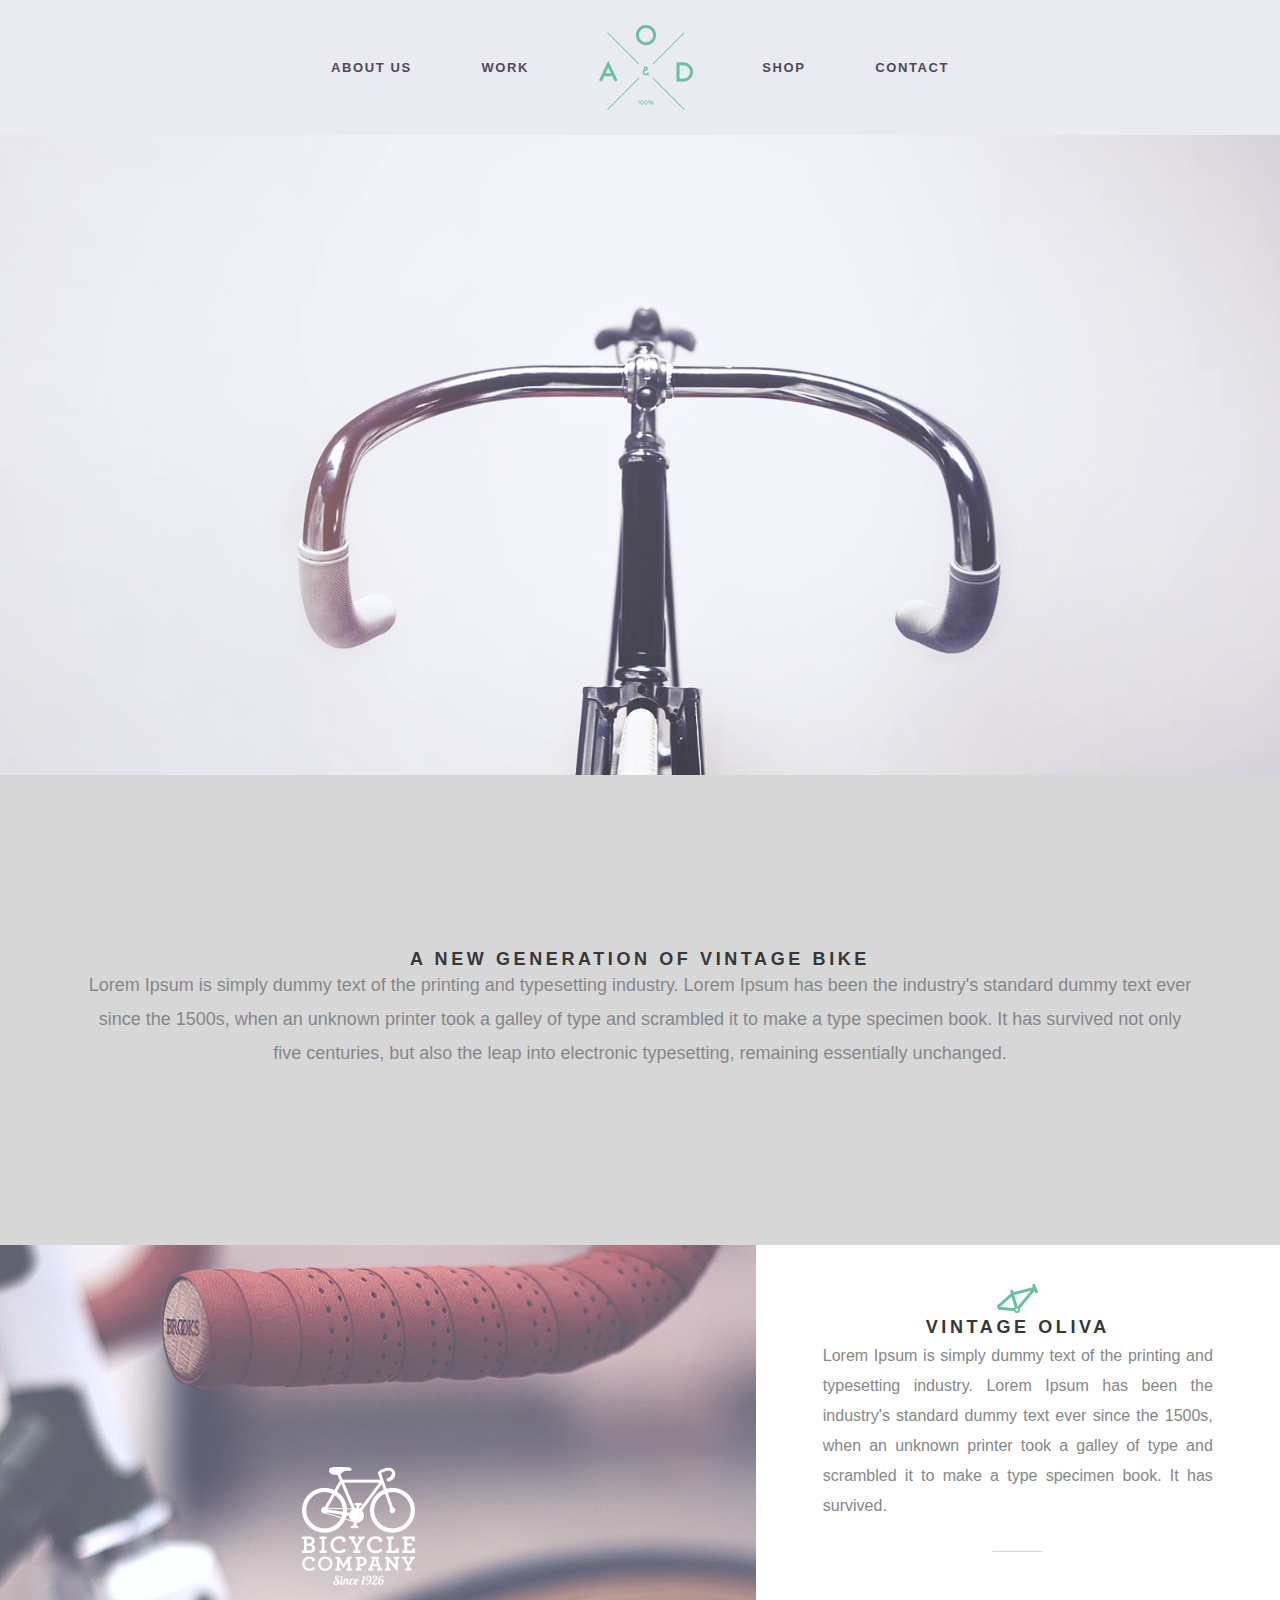
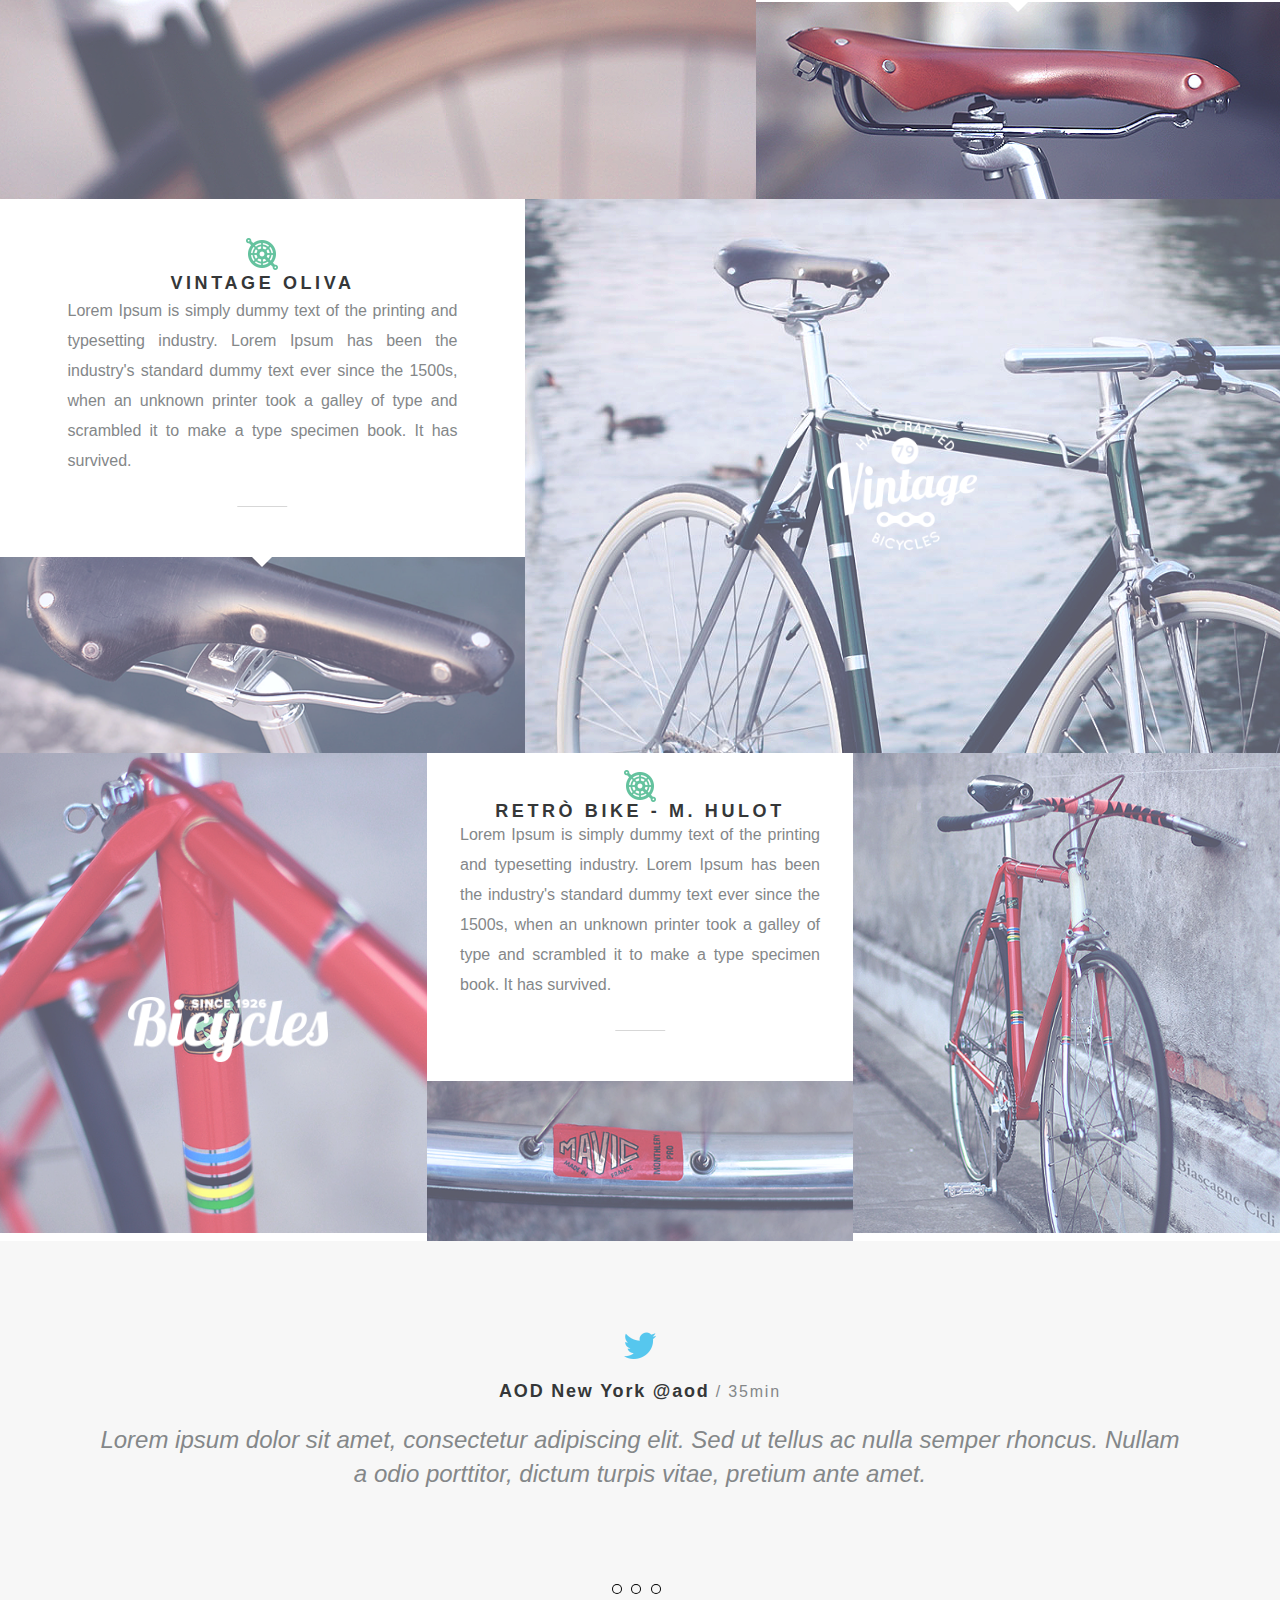
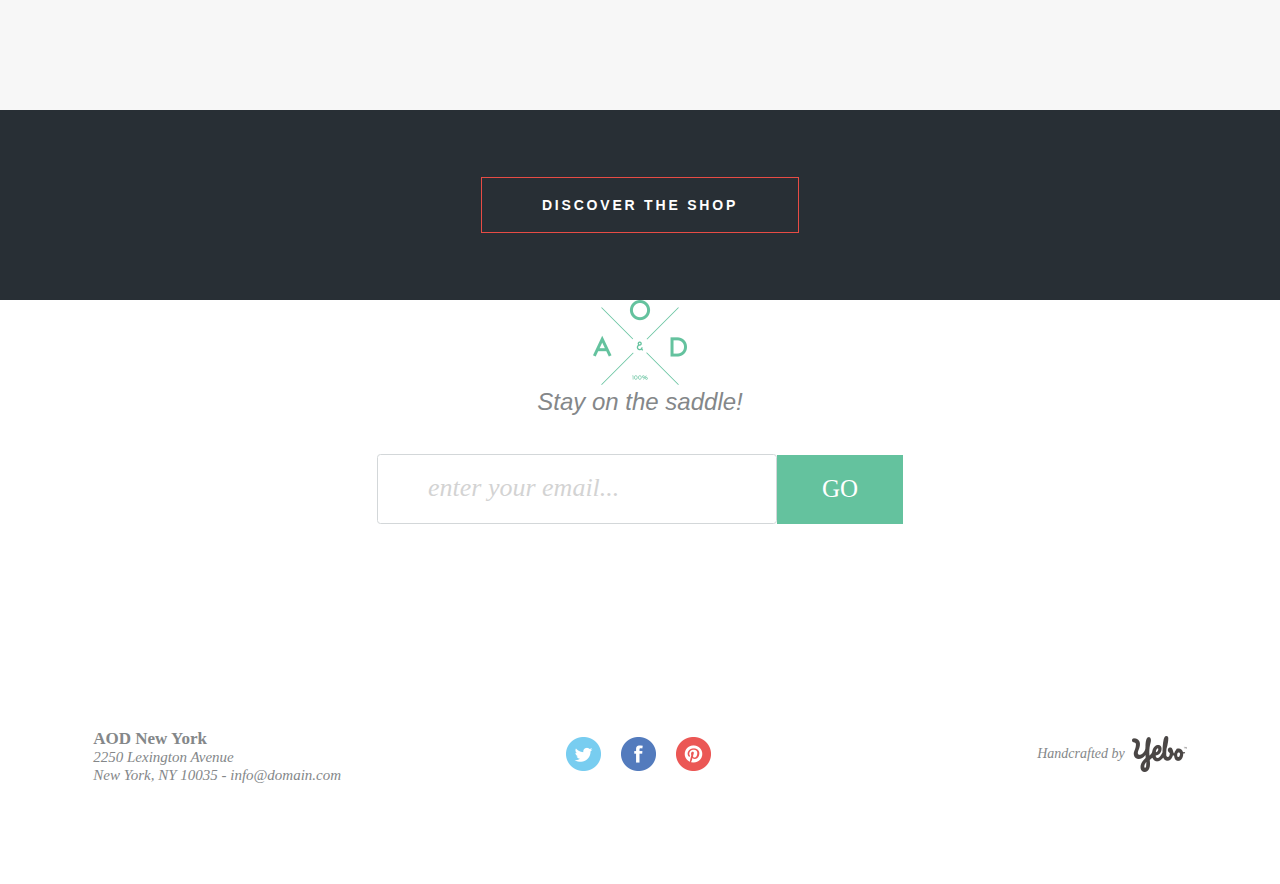
==== commit 0c21667f: "fixImagesBox7" ====
--- a/index.html
+++ b/index.html
@@ -148,31 +148,6 @@
           <div class="boxGalary-Right">
             <img src="./assets/boxThird/right.png" alt="" />
           </div>
-        </div>
-      </div>
-      <div class="container__galary">
-        <div class="item left">
-          <img src="../assets/boxFourth/left/sidushkablacksmall.png" alt="" /><img
-            src="../assets/boxFourth/left/sidushkax.png" alt="" />
-          <div class="image__down">
-            <img src="../assets/boxFourth/left/sidushkablack.png" alt="" />
-          </div>
-        </div>
-        <div class="item center">
-          <img src="../assets/boxFourth/center/rower.png" alt="" " /><img
-                          src=" ../assets/boxFourth/center/rowersumka.png" alt="" />
-        </div>
-        <div class="item right">
-          <div class="image__down">
-            <img src="../assets/boxFourth/right/green.png" alt="" />
-          </div>
-          <img src="../assets/boxFourth/right/sidushka.png" alt="" /><img src="../assets/boxFourth/right/sumka.png"
-            alt="" />
-          <div class="logo__right"><img src="../assets/boxFourth/right/velikgreen.png" alt="">
-            <P>shop now</P>
-          </div>
-
-
         </div>
       </div>
 
--- a/css/style.css
+++ b/css/style.css
@@ -79,14 +79,26 @@
   flex-direction: column;
   overflow: hidden;
   flex: 1 1 auto;
+  /* min-width: 1375px; */
+  /* align-items: center;
+  justify-content: center; */
+  /* max-width: 1859px; */
 }
 
 header {
   display: flex;
   width: 100%;
+  /* align-items: center; */
   justify-content: center;
   padding: 25px 25px;
   background: #eaeaf2;
+  /* background-image: url(../assets/boxFourth/Layer_7.png);
+  background-position: center center;
+  background-repeat: no-repeat;
+  background-attachment: scroll;
+  background-size: 100% 100%;
+  justify-content: center;
+  padding: 25px;  */
 }
 
 .header__row {
@@ -112,6 +124,8 @@
   max-width: 100%;
 }
 .header {
+  /* max-width: 100%;
+  max-height: 100%; */
 }
 .header__image {
   width: 100%;
@@ -134,8 +148,7 @@
 
 .box__about-container {
   max-width: 1109px;
-  padding: 0px 20px 0px 20px;
-  /* max-height: 150px; */
+  max-height: 150px;
 }
 
 .items__title {
@@ -160,6 +173,9 @@
 .box__description {
   display: flex;
   flex: 1 1 auto;
+  /* justify-content: center;
+  align-items: center; */
+  /* height: auto; */
 }
 .box__description-leftSide {
   display: flex;
@@ -317,90 +333,6 @@
   width: 100%;
   height: 100%;
   object-fit: fill;
-}
-.container__galary {
-  width: 100%;
-
-  display: flex;
-  flex-direction: row;
-}
-.item {
-  display: flex;
-  flex-direction: row;
-  flex-wrap: wrap;
-  width: 35%;
-}
-.item img {
-  width: 50%;
-  object-fit: cover;
-}
-.image__down {
-  width: 100%;
-}
-.image__down img {
-  width: 100%;
-  object-fit: cover;
-}
-.right {
-  position: relative;
-}
-.logo__right {
-  width: 100px;
-  height: 50px;
-  position: absolute;
-  top: 18%;
-  left: 40%;
-}
-.logo__right p {
-  text-transform: uppercase;
-  color: aliceblue;
-  margin: 0px;
-  font-size: 14px;
-}
-.logo__right img {
-  margin-left: 15px;
-  width: 40%;
-  height: 40%;
-  object-fit: contain;
-}
-
-@media screen and (min-width: 210px) and (max-width: 766px) {
-  body {
-    margin: 4px;
-  }
-  .container__galary {
-    flex-direction: column;
-    height: auto;
-  }
-  .item {
-    width: 100%;
-    padding-bottom: 5px;
-    justify-content: space-between;
-  }
-  .item img {
-    width: 48%;
-    border-radius: 10px;
-    margin-right: 5px;
-    margin-bottom: 5px;
-    border: 1px rgb(18, 17, 17);
-  }
-  .image__down {
-    width: 100%;
-  }
-  .image__down img {
-    width: 99%;
-  }
-  .logo__right {
-    width: 150px;
-    height: 100px;
-  }
-  .logo__right p {
-    font-size: 20px;
-  }
-  .logo__right img {
-    width: 50%;
-    height: 50%;
-  }
 }
 
 .box6 {
@@ -624,96 +556,3 @@
 .yeboo {
   margin-left: 7px;
 }
-@media screen and (min-width: 300px) and (max-width: 550px) {
-}
-@media screen and (min-width: 200px) and (max-width: 400px) {
-  .box__about {
-    height: auto;
-  }
-  .items__title {
-    margin-bottom: 8px;
-    font-size: 12px;
-    font-weight: 700;
-    letter-spacing: 2.6px;
-    margin-top: 15px;
-  }
-  .items__description {
-    margin-bottom: 15px;
-    font-size: 12px;
-    font-weight: 400;
-    line-height: 18px;
-    text-align: justify;
-  }
-  .box__description {
-    flex-direction: column;
-  }
-  .box__description-leftSide {
-    width: 100%;
-  }
-  .box__description-RightSide-container {
-    height: auto;
-  }
-  .box__description-RightSide-itemThree p {
-    padding: 20 0 0 0;
-    font-size: 12px;
-    font-weight: 400;
-    line-height: 18px;
-    text-align: justify;
-  }
-  .box__description-RightSide-itemTwo {
-    margin-bottom: 8px;
-    font-size: 14px;
-    font-weight: 700;
-    letter-spacing: 2.6px;
-    margin-top: 10px;
-  }
-  .LogoImageLayerBox {
-    max-width: 50px;
-    max-height: 50px;
-    top: 40%;
-    left: 40%;
-  }
-  .box__description-RightSide-itemOne {
-    width: 25px;
-    height: 25px;
-  }
-  .box__description-RightSide-itemOne img {
-    width: 100%;
-    height: 100%;
-  }
-  .box__description-RightSide-itemFourLine {
-    margin: 5px 0px 15px 0px;
-  }
-  .boxGalary-Wrapper {
-    flex-direction: column;
-  }
-  .boxGalary-leftLogo {
-    position: absolute;
-    top: 40%;
-    left: 35%;
-    width: 100px;
-    height: 100px;
-  }
-  .logo__right {
-    width: 70px;
-    height: 70px;
-  }
-  .logo__right p {
-    font-size: 10px;
-    margin-left: 5px;
-    margin-top: -8px;
-  }
-  .description {
-    color: #848789;
-    font-family: ARIAL;
-    font-size: 14px;
-    font-style: italic;
-    line-height: 14px;
-    text-align: center;
-    width: auto;
-    height: 95px;
-  }
-  .box6 {
-    height: auto;
-  }
-}
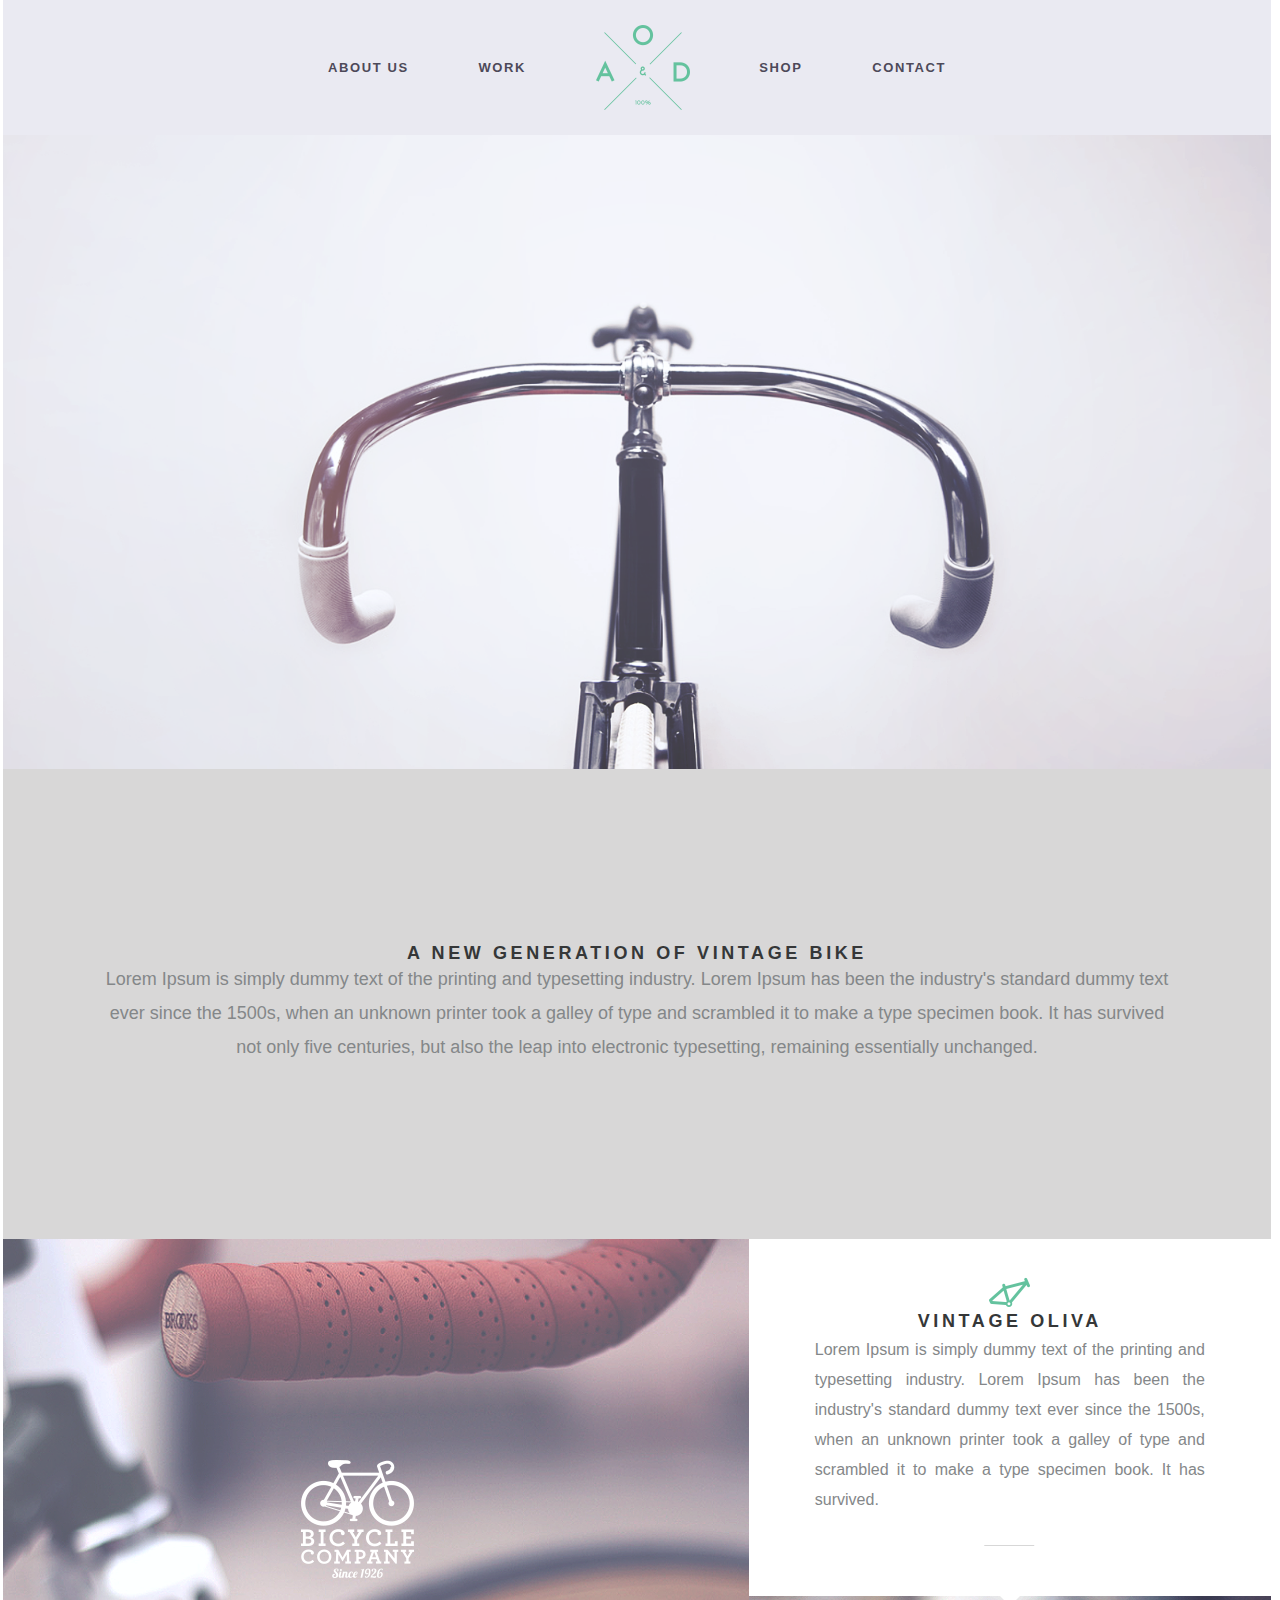
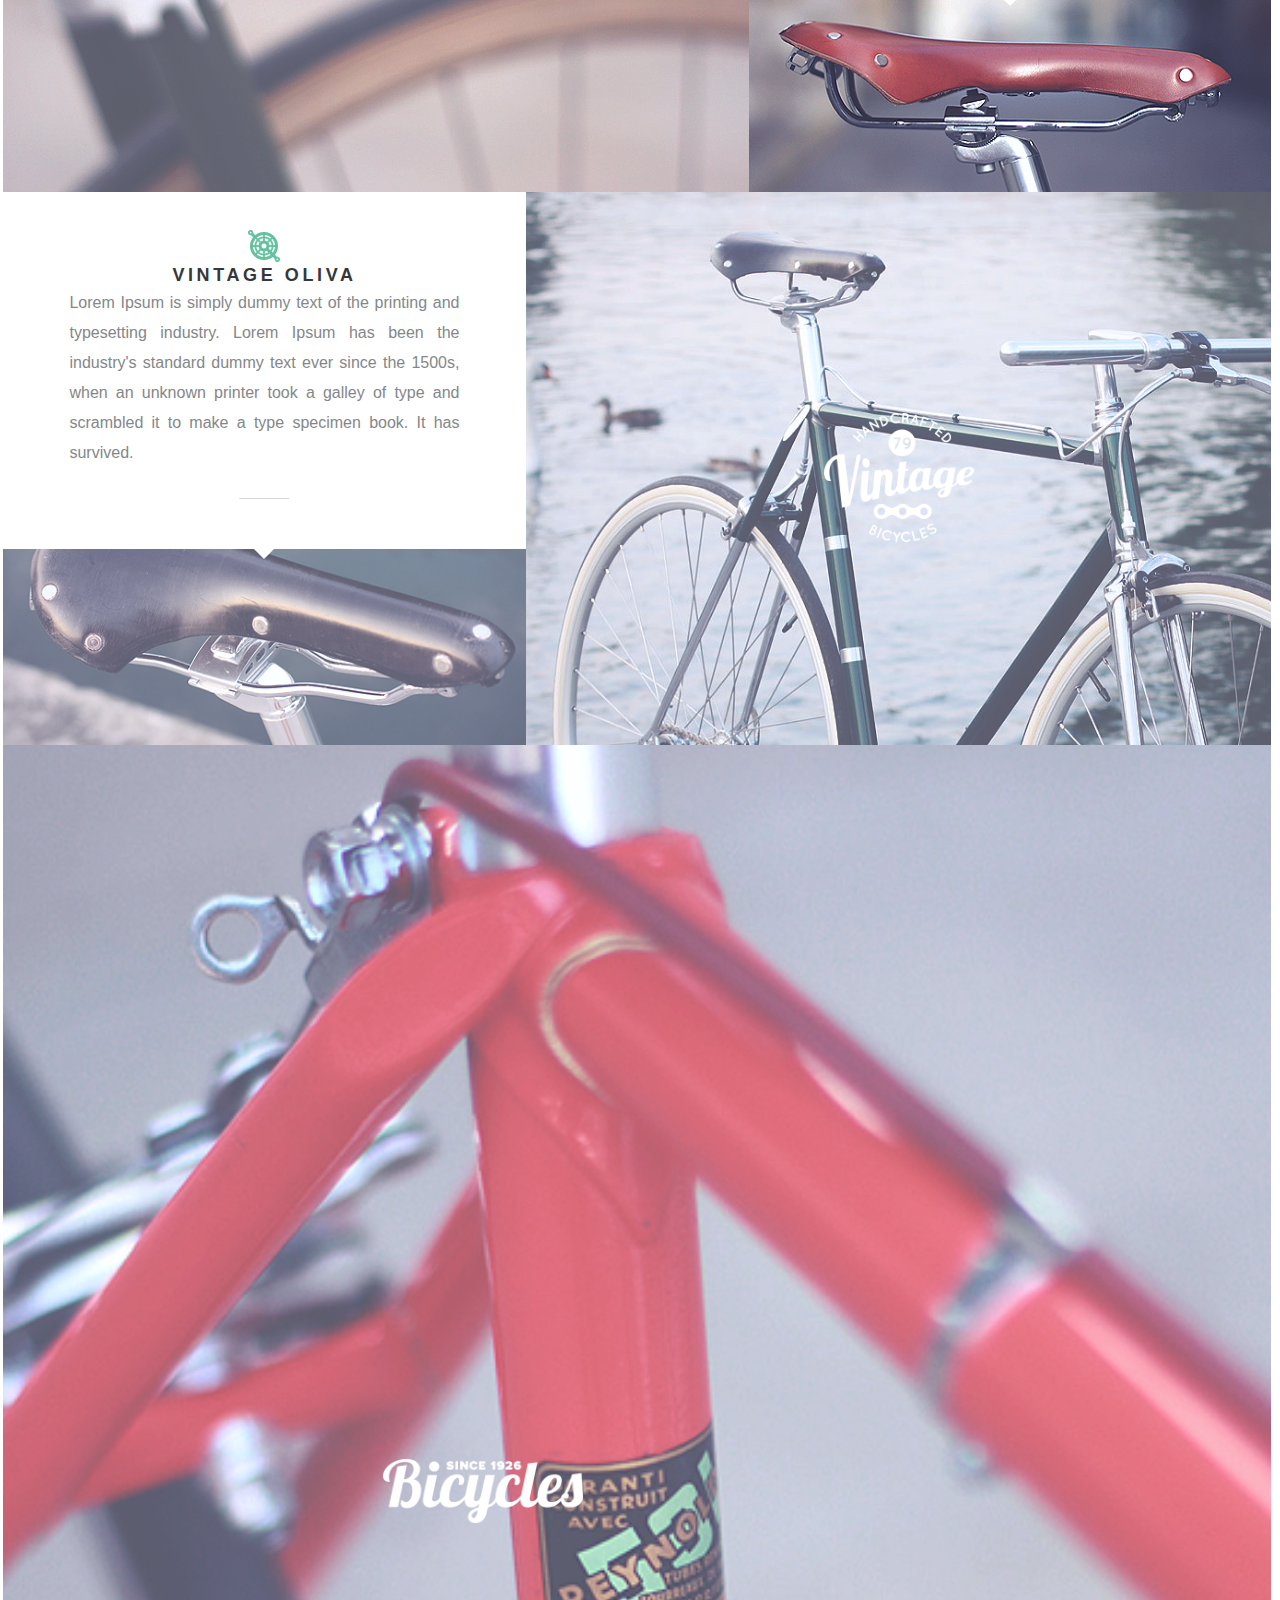
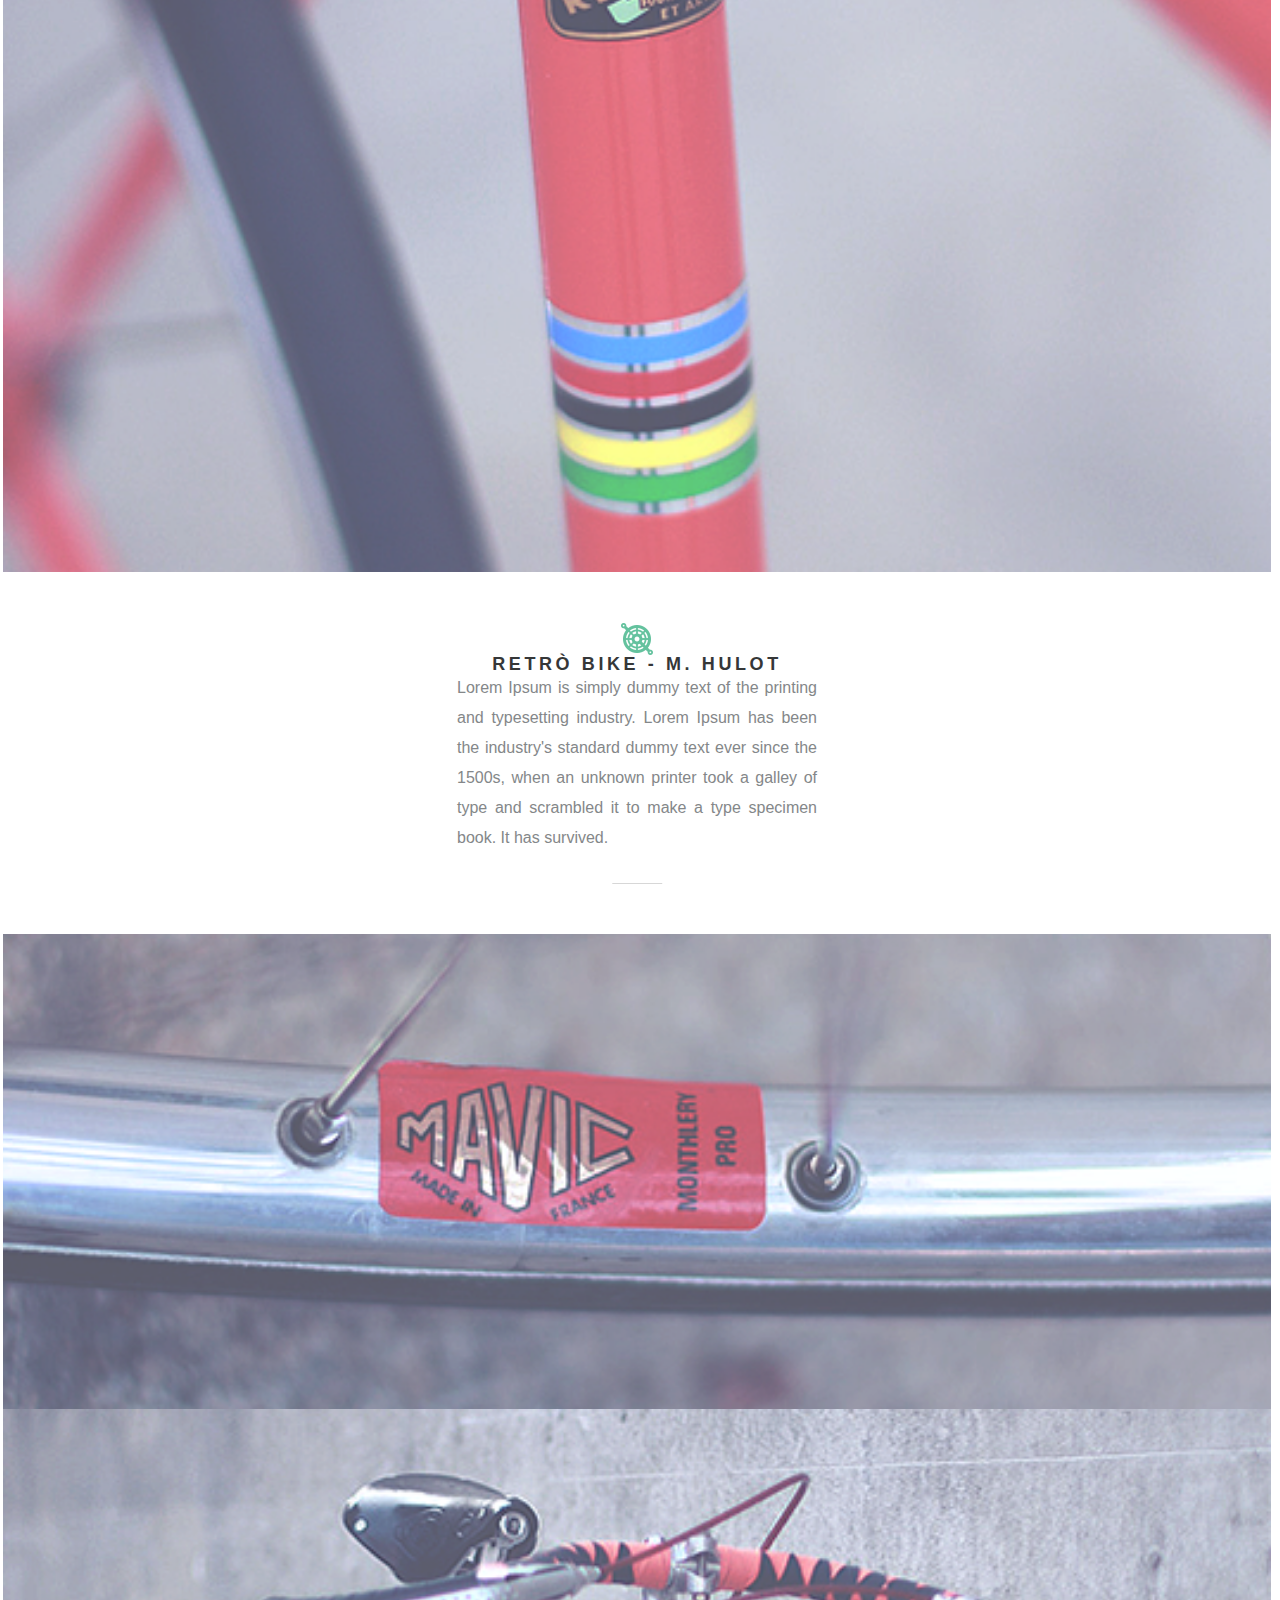
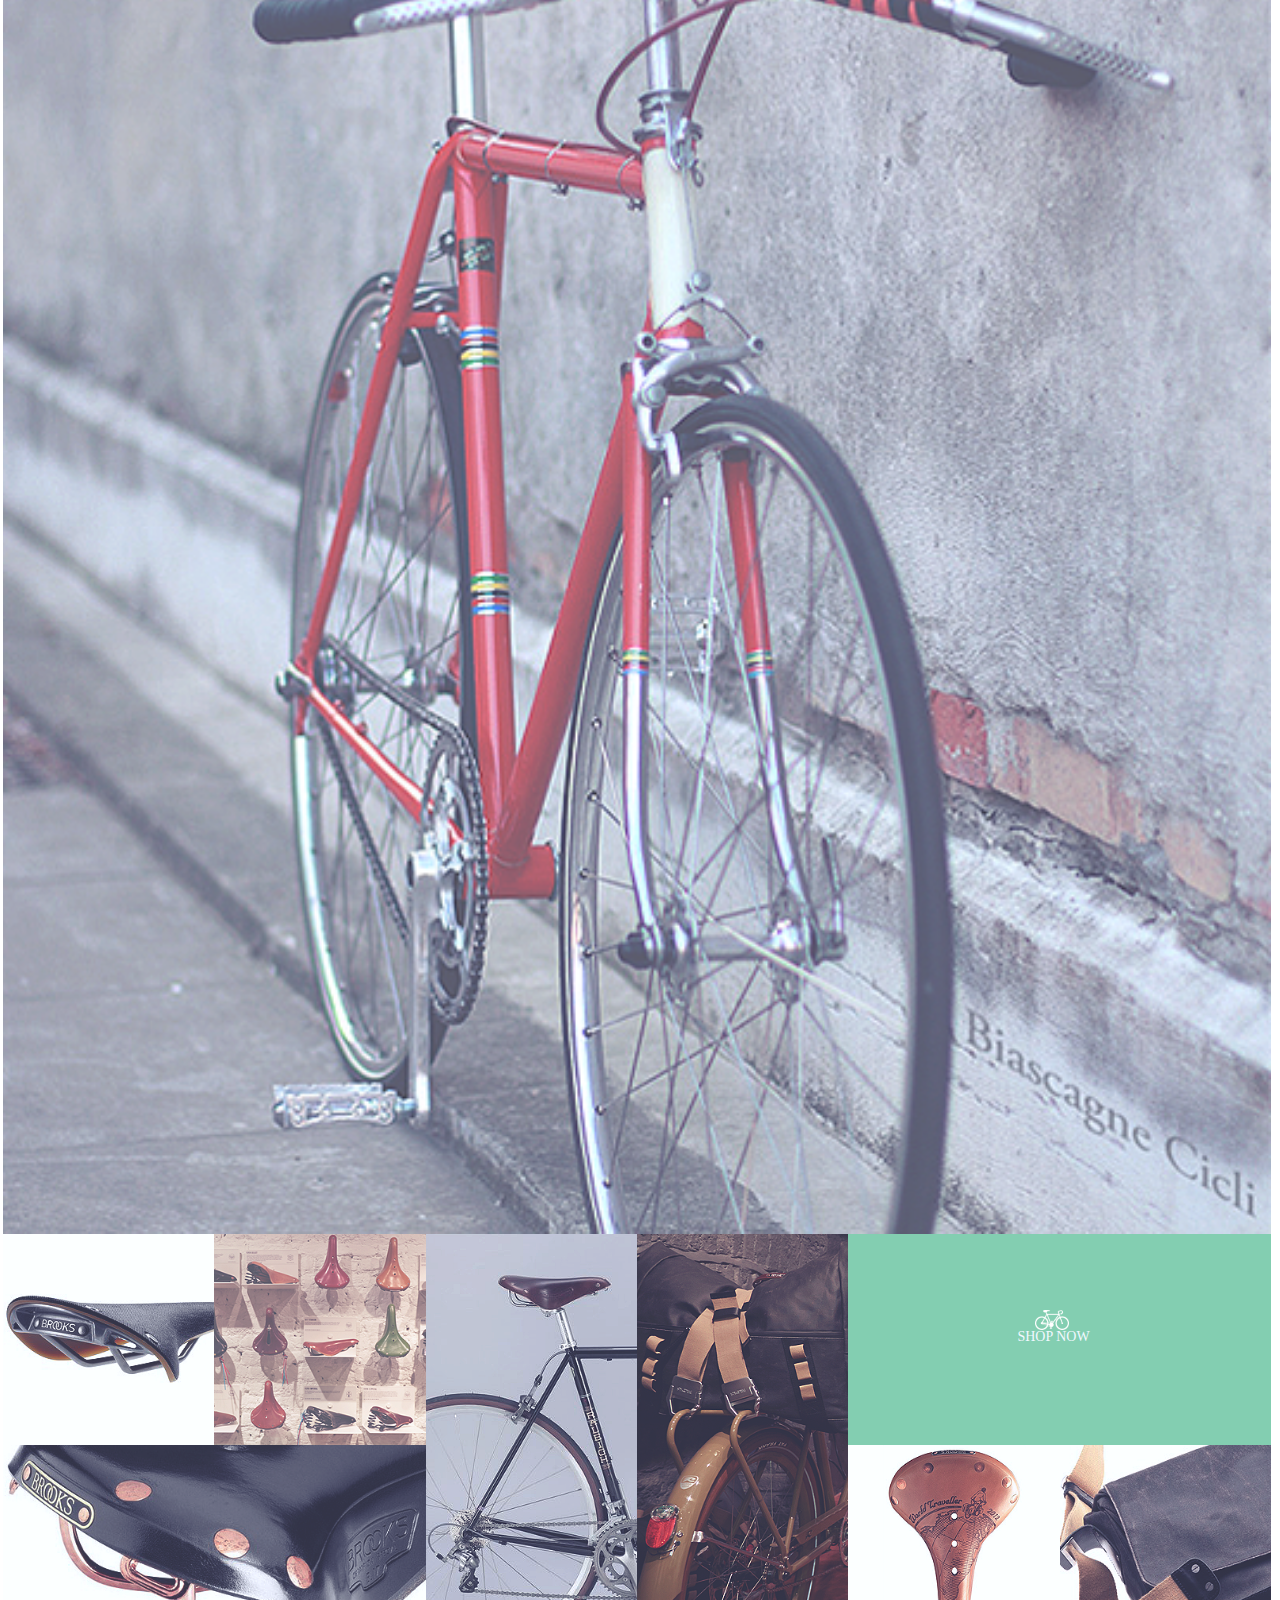
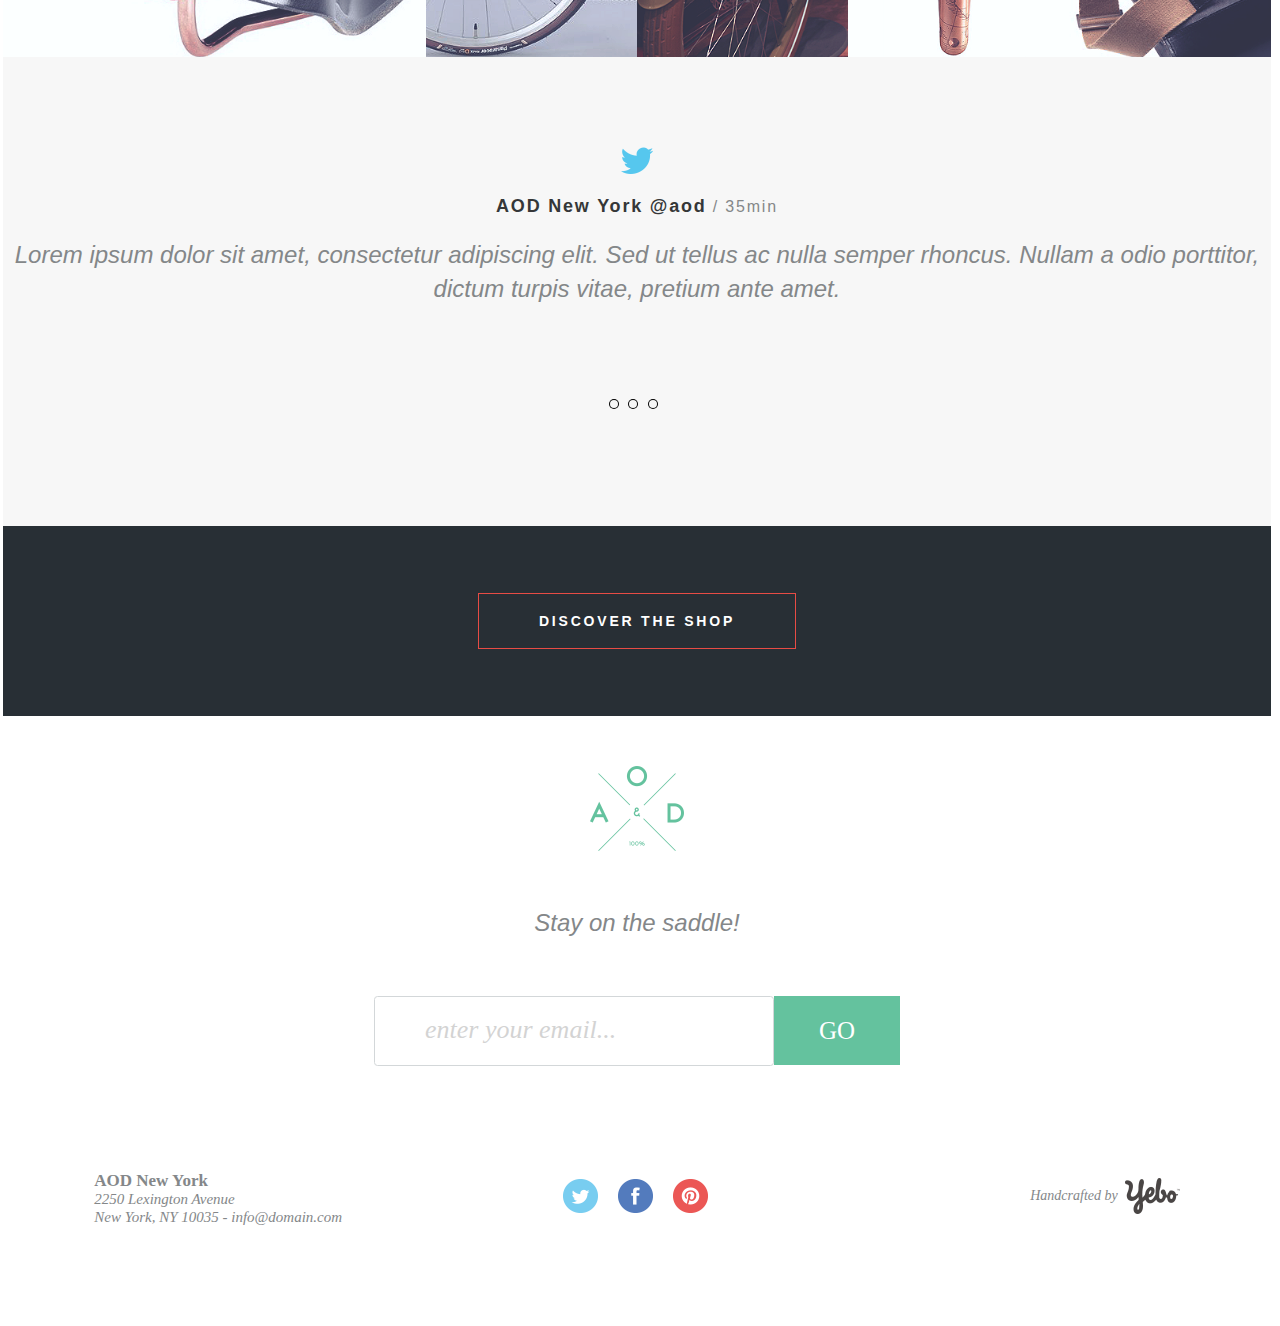
==== commit e2184b55: "startMobileFirstFix2" ====
--- a/index.html
+++ b/index.html
@@ -148,6 +148,31 @@
           <div class="boxGalary-Right">
             <img src="./assets/boxThird/right.png" alt="" />
           </div>
+        </div>
+      </div>
+      <div class="container__galary">
+        <div class="item left">
+          <img src="../assets/boxFourth/left/sidushkablacksmall.png" alt="" /><img
+            src="../assets/boxFourth/left/sidushkax.png" alt="" />
+          <div class="image__down">
+            <img src="../assets/boxFourth/left/sidushkablack.png" alt="" />
+          </div>
+        </div>
+        <div class="item center">
+          <img src="../assets/boxFourth/center/rower.png" alt="" " /><img
+                          src=" ../assets/boxFourth/center/rowersumka.png" alt="" />
+        </div>
+        <div class="item right">
+          <div class="image__down">
+            <img src="../assets/boxFourth/right/green.png" alt="" />
+          </div>
+          <img src="../assets/boxFourth/right/sidushka.png" alt="" /><img src="../assets/boxFourth/right/sumka.png"
+            alt="" />
+          <div class="logo__right"><img src="../assets/boxFourth/right/velikgreen.png" alt="">
+            <P>shop now</P>
+          </div>
+
+
         </div>
       </div>
 
@@ -163,7 +188,7 @@
             turpis vitae, pretium ante amet.
           </p>
         </div>
-        <div style="text-align: center">
+        <div style="text-align: center;" class="hoverNav">
           <span class="dot"></span>
           <span class="dot"></span>
           <span class="dot"></span>
--- a/css/style.css
+++ b/css/style.css
@@ -72,33 +72,23 @@
   font-size: inherit;
   font-weight: inherit;
 }
-.body {
+body {
+  margin: 0 auto;
+  padding: 0px 9px 0px 3px;
 }
 .wrapper {
   display: flex;
   flex-direction: column;
   overflow: hidden;
   flex: 1 1 auto;
-  /* min-width: 1375px; */
-  /* align-items: center;
-  justify-content: center; */
-  /* max-width: 1859px; */
 }
 
 header {
   display: flex;
   width: 100%;
-  /* align-items: center; */
   justify-content: center;
   padding: 25px 25px;
   background: #eaeaf2;
-  /* background-image: url(../assets/boxFourth/Layer_7.png);
-  background-position: center center;
-  background-repeat: no-repeat;
-  background-attachment: scroll;
-  background-size: 100% 100%;
-  justify-content: center;
-  padding: 25px;  */
 }
 
 .header__row {
@@ -124,8 +114,6 @@
   max-width: 100%;
 }
 .header {
-  /* max-width: 100%;
-  max-height: 100%; */
 }
 .header__image {
   width: 100%;
@@ -148,7 +136,8 @@
 
 .box__about-container {
   max-width: 1109px;
-  max-height: 150px;
+  padding: 0px 20px 0px 20px;
+  /* max-height: 150px; */
 }
 
 .items__title {
@@ -173,9 +162,6 @@
 .box__description {
   display: flex;
   flex: 1 1 auto;
-  /* justify-content: center;
-  align-items: center; */
-  /* height: auto; */
 }
 .box__description-leftSide {
   display: flex;
@@ -334,6 +320,90 @@
   height: 100%;
   object-fit: fill;
 }
+.container__galary {
+  width: 100%;
+
+  display: flex;
+  flex-direction: row;
+}
+.item {
+  display: flex;
+  flex-direction: row;
+  flex-wrap: wrap;
+  width: 35%;
+}
+.item img {
+  width: 50%;
+  object-fit: cover;
+}
+.image__down {
+  width: 100%;
+}
+.image__down img {
+  width: 100%;
+  object-fit: cover;
+}
+.right {
+  position: relative;
+}
+.logo__right {
+  width: 100px;
+  height: 50px;
+  position: absolute;
+  top: 18%;
+  left: 40%;
+}
+.logo__right p {
+  text-transform: uppercase;
+  color: aliceblue;
+  margin: 0px;
+  font-size: 14px;
+}
+.logo__right img {
+  margin-left: 15px;
+  width: 40%;
+  height: 40%;
+  object-fit: contain;
+}
+
+@media screen and (min-width: 210px) and (max-width: 766px) {
+  body {
+    margin: 4px;
+  }
+  .container__galary {
+    flex-direction: column;
+    height: auto;
+  }
+  .item {
+    width: 100%;
+    padding-bottom: 5px;
+    justify-content: space-between;
+  }
+  .item img {
+    width: 48%;
+    border-radius: 10px;
+    margin-right: 5px;
+    margin-bottom: 5px;
+    border: 1px rgb(18, 17, 17);
+  }
+  .image__down {
+    width: 100%;
+  }
+  .image__down img {
+    width: 99%;
+  }
+  .logo__right {
+    width: 150px;
+    height: 100px;
+  }
+  .logo__right p {
+    font-size: 20px;
+  }
+  .logo__right img {
+    width: 50%;
+    height: 50%;
+  }
+}
 
 .box6 {
   display: flex;
@@ -378,7 +448,7 @@
   font-style: italic;
   line-height: 34px;
   text-align: center;
-  width: 1086px;
+  width: 100%;
   height: 95px;
 }
 
@@ -425,14 +495,14 @@
 .stayonthesaddle {
   display: flex;
   flex-direction: column;
-  justify-content: center;
+  justify-content: space-between;
   align-items: center;
   max-width: 100%;
-  min-width: 80%;
   margin: 0 auto;
+  height: 350px;
 }
 .stay__img {
-  margin: 100 0 0 0;
+  margin-top: 50px;
 }
 .stay__text {
   color: #848789;
@@ -448,8 +518,6 @@
   flex-direction: row;
   justify-content: center;
   align-items: center;
-  margin-top: 35px;
-  margin-bottom: 100px;
 }
 
 .stay__button {
@@ -556,3 +624,207 @@
 .yeboo {
   margin-left: 7px;
 }
+
+@media screen and (min-width: 200px) and (max-width: 400px) {
+  .box__about {
+    height: auto;
+  }
+  .items__title {
+    margin-bottom: 8px;
+    font-size: 12px;
+    font-weight: 700;
+    letter-spacing: 2.6px;
+    margin-top: 15px;
+  }
+  .items__description {
+    margin-bottom: 15px;
+    font-size: 12px;
+    font-weight: 400;
+    line-height: 18px;
+    text-align: justify;
+  }
+  .box__description {
+    flex-direction: column;
+  }
+  .box__description-leftSide {
+    width: 100%;
+  }
+  .box__description-RightSide-container {
+    height: auto;
+  }
+  .box__description-RightSide-itemThree p {
+    padding: 20 0 0 0;
+    font-size: 12px;
+    font-weight: 400;
+    line-height: 18px;
+    text-align: justify;
+  }
+  .box__description-RightSide-itemTwo {
+    margin-bottom: 8px;
+    font-size: 14px;
+    font-weight: 700;
+    letter-spacing: 2.6px;
+    margin-top: 10px;
+  }
+  .LogoImageLayerBox {
+    max-width: 50px;
+    max-height: 50px;
+    top: 40%;
+    left: 40%;
+  }
+  .box__description-RightSide-itemOne {
+    width: 25px;
+    height: 25px;
+  }
+  .box__description-RightSide-itemOne img {
+    width: 100%;
+    height: 100%;
+  }
+  .box__description-RightSide-itemFourLine {
+    margin: 5px 0px 15px 0px;
+  }
+  .boxGalary-Wrapper {
+    flex-direction: column;
+  }
+  .boxGalary-leftLogo {
+    position: absolute;
+    top: 40%;
+    left: 35%;
+    width: 100px;
+    height: 100px;
+  }
+  .logo__right {
+    width: 70px;
+    height: 70px;
+  }
+  .logo__right p {
+    font-size: 10px;
+    margin-left: 5px;
+    margin-top: -8px;
+  }
+  .description {
+    color: #848789;
+    font-family: ARIAL;
+    font-size: 14px;
+    font-style: italic;
+    line-height: 14px;
+    text-align: center;
+    width: auto;
+    height: 95px;
+  }
+  .box6 {
+    height: auto;
+  }
+
+  .box__about {
+    border-radius: 7%;
+  }
+  .footer {
+    border-radius: 7%;
+  }
+  .box__description {
+    border-radius: 7%;
+  }
+  .boxGalary {
+    border-radius: 7%;
+  }
+  .container__galary {
+    border-radius: 7%;
+  }
+  .box6 {
+    border-radius: 5%;
+  }
+  .discover__the__shop {
+    border-radius: 7%;
+  }
+  .stayonthesaddle {
+    border-radius: 7%;
+  }
+  .image {
+    margin-top: 20px;
+  }
+  .dot {
+    margin: 0px 5px 24px 0px;
+    height: 4px;
+    width: 4px;
+  }
+  .title span:first-child {
+    font-size: 18px;
+    font-weight: 400;
+    letter-spacing: 1.8px;
+  }
+  .discover__the__shop {
+    border-radius: 7%;
+    padding: 0px 5px;
+  }
+  .button p {
+    text-align: center;
+  }
+  .stay__img {
+    margin-top: 6%;
+    width: 70px;
+    height: 70px;
+  }
+  .stay__img img {
+    object-fit: contain;
+    width: 100%;
+    height: 100%;
+  }
+  .stayonthesaddle {
+    height: 250px;
+  }
+}
+@media screen and (min-width: 200px) and (max-width: 570px) {
+  .stay_form {
+    width: 95%;
+    height: 50px;
+    padding-left: 0px;
+  }
+  .stay__button {
+    width: 100px;
+    height: 50px;
+    /* margin-right: 35px; */
+  }
+  .FormGo {
+    width: 85%;
+    margin-left: 10%;
+  }
+  form {
+    width: 95%;
+  }
+}
+@media screen and (min-width: 200px) and (max-width: 650px) {
+  .foter_social_img {
+    margin-right: 0px;
+    order: -1;
+    width: 90%;
+    height: 30%;
+    margin-top: 3%;
+    justify-content: center;
+  }
+  .footer {
+    flex-direction: column;
+  }
+  .itms {
+    width: 60px;
+    height: 60px;
+    margin-right: 10px;
+  }
+  .itms img {
+    object-fit: cover;
+    width: 100%;
+    height: auto;
+  }
+  .footer__left__place__coordinates p {
+    padding-left: 30%;
+  }
+  .footer_right__place__description {
+    margin-top: 5%;
+  }
+}
+@media screen and (min-width: 401px) and (max-width: 1330px) {
+  .boxGalary-Wrapper {
+    flex-direction: column;
+    /* height: 500px; */
+  }
+}
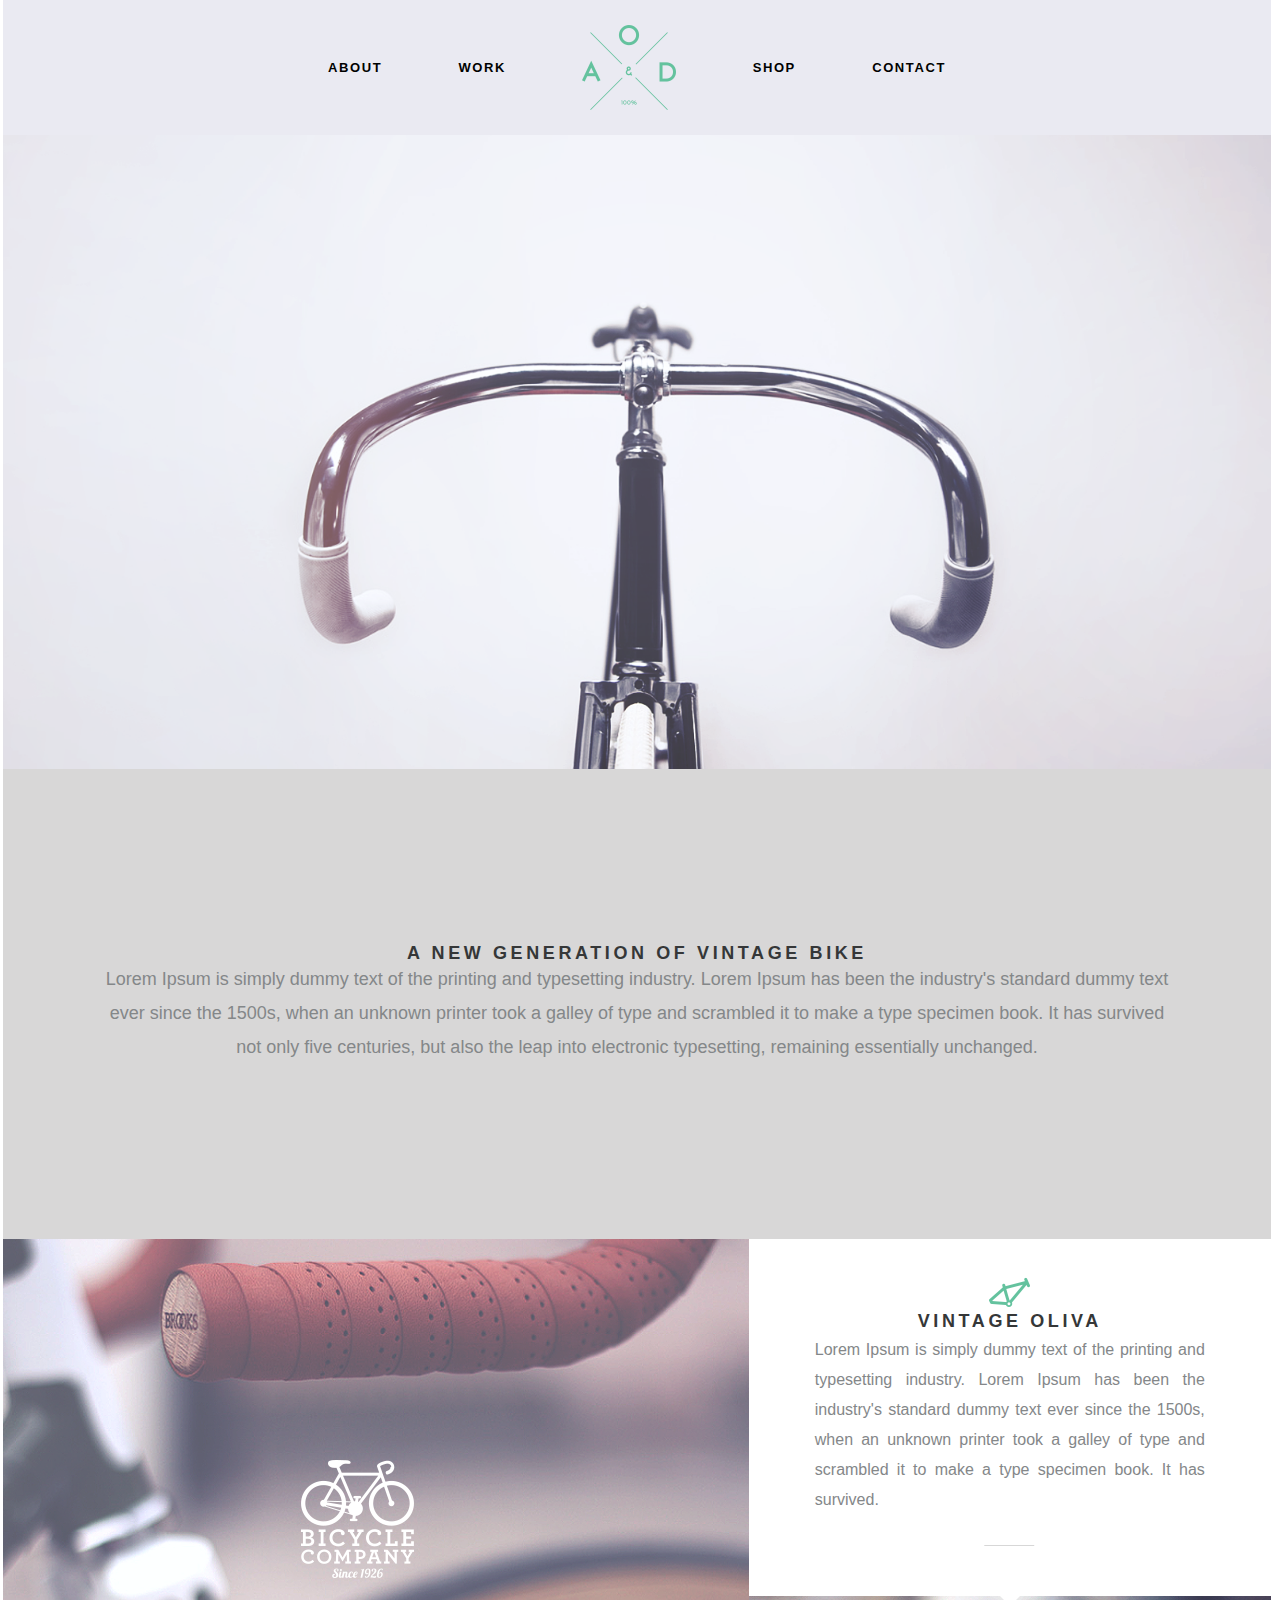
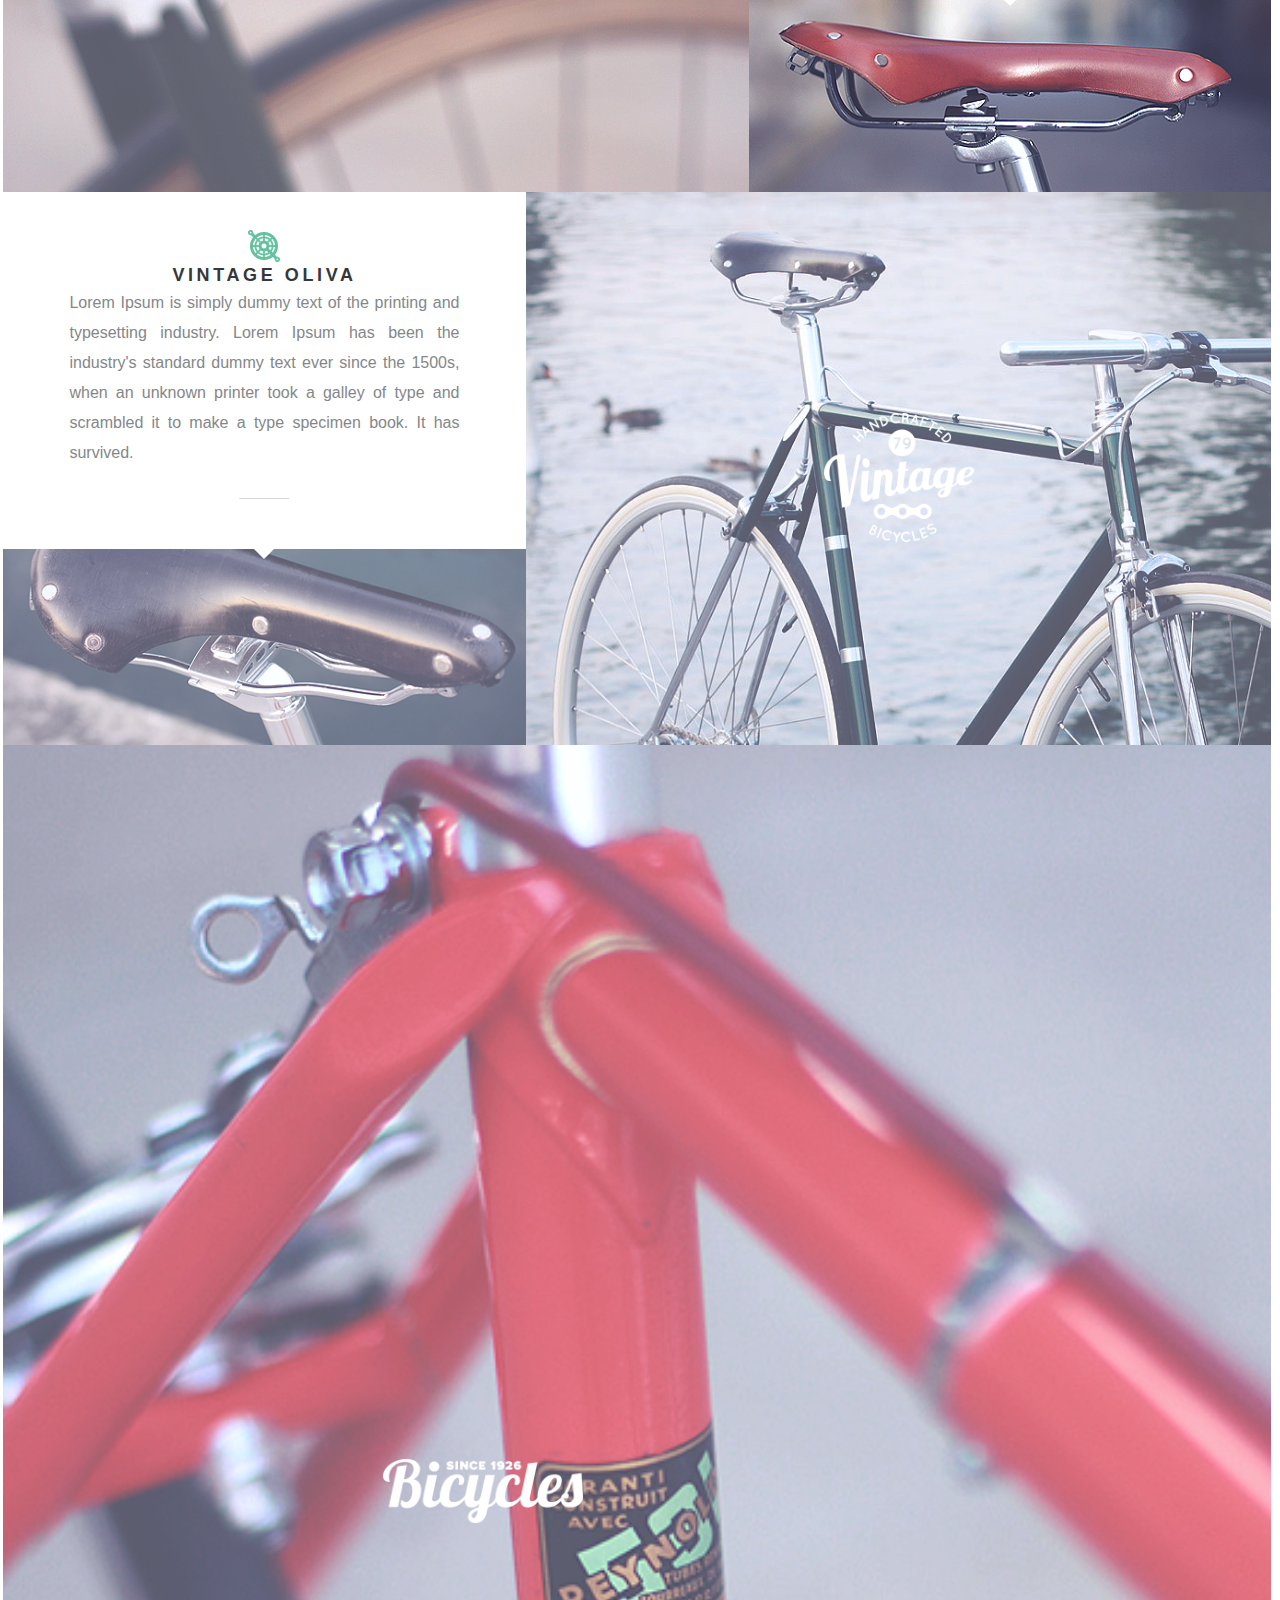
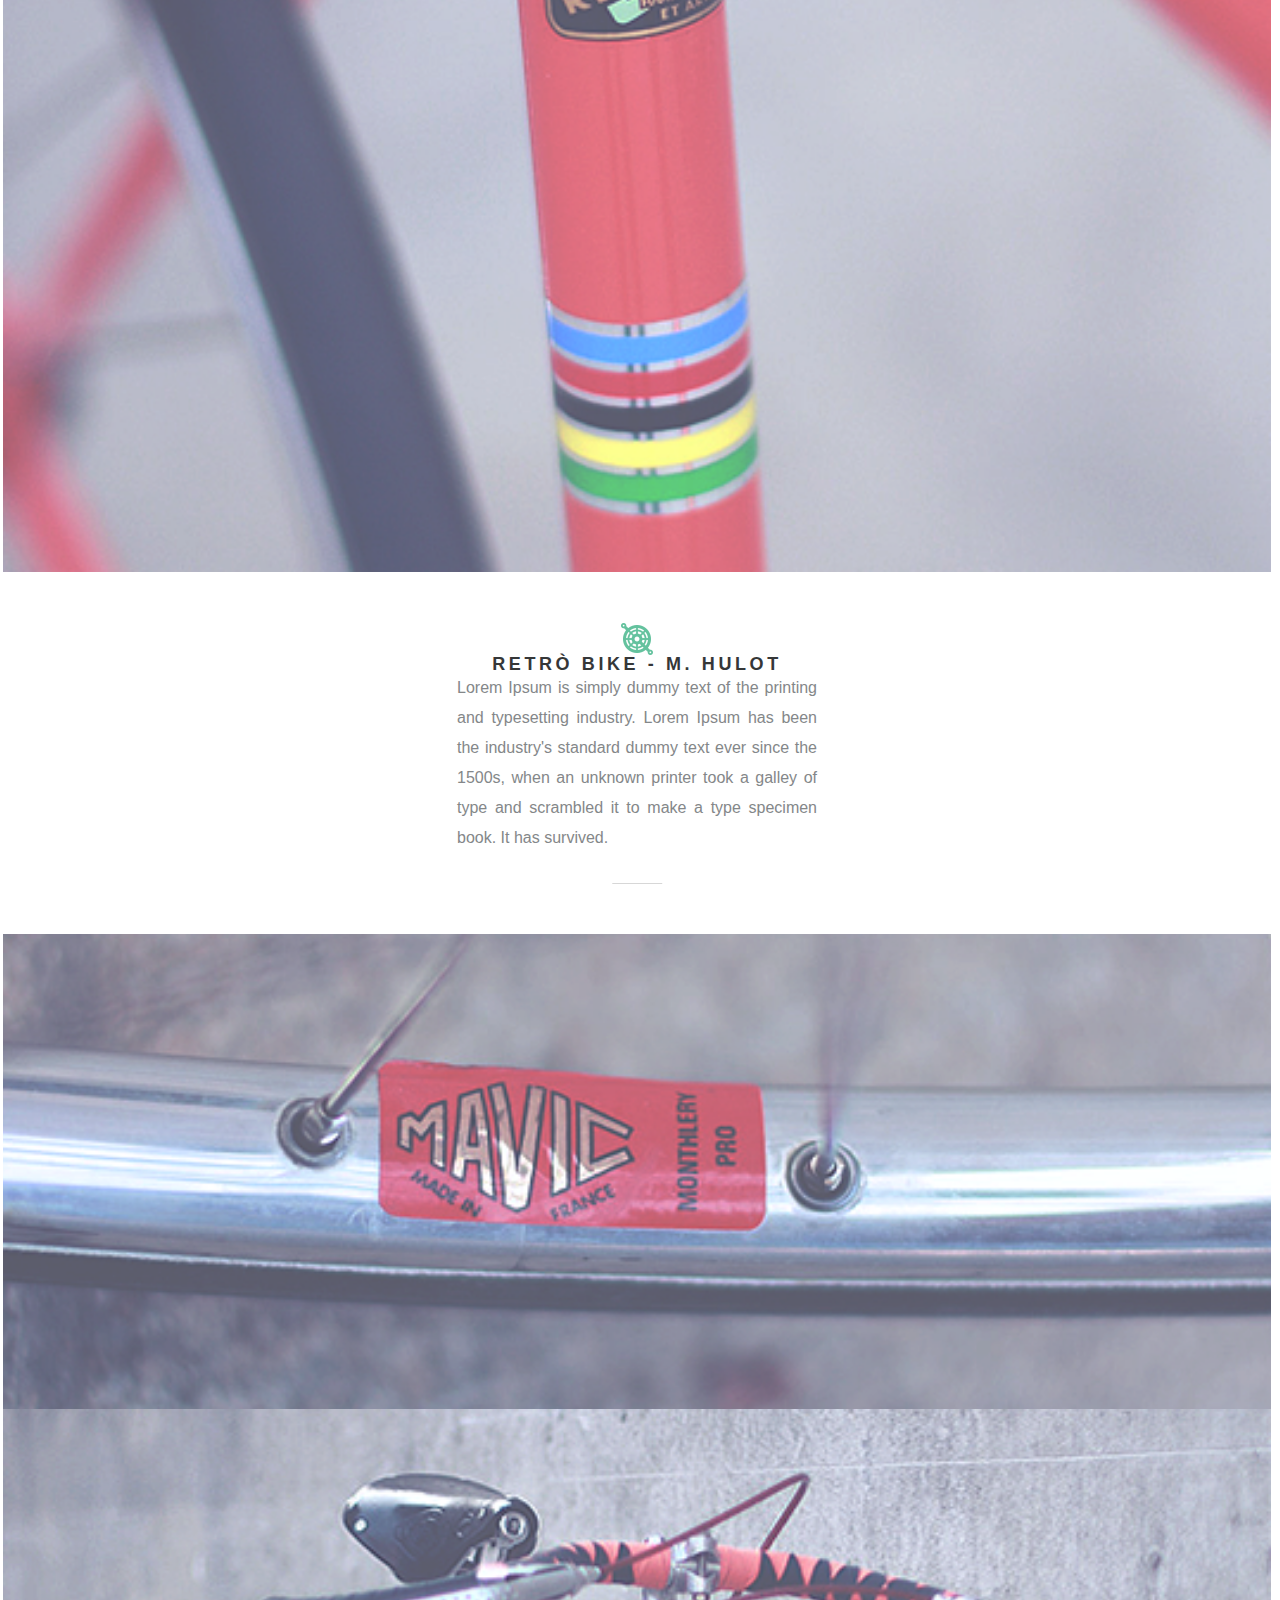
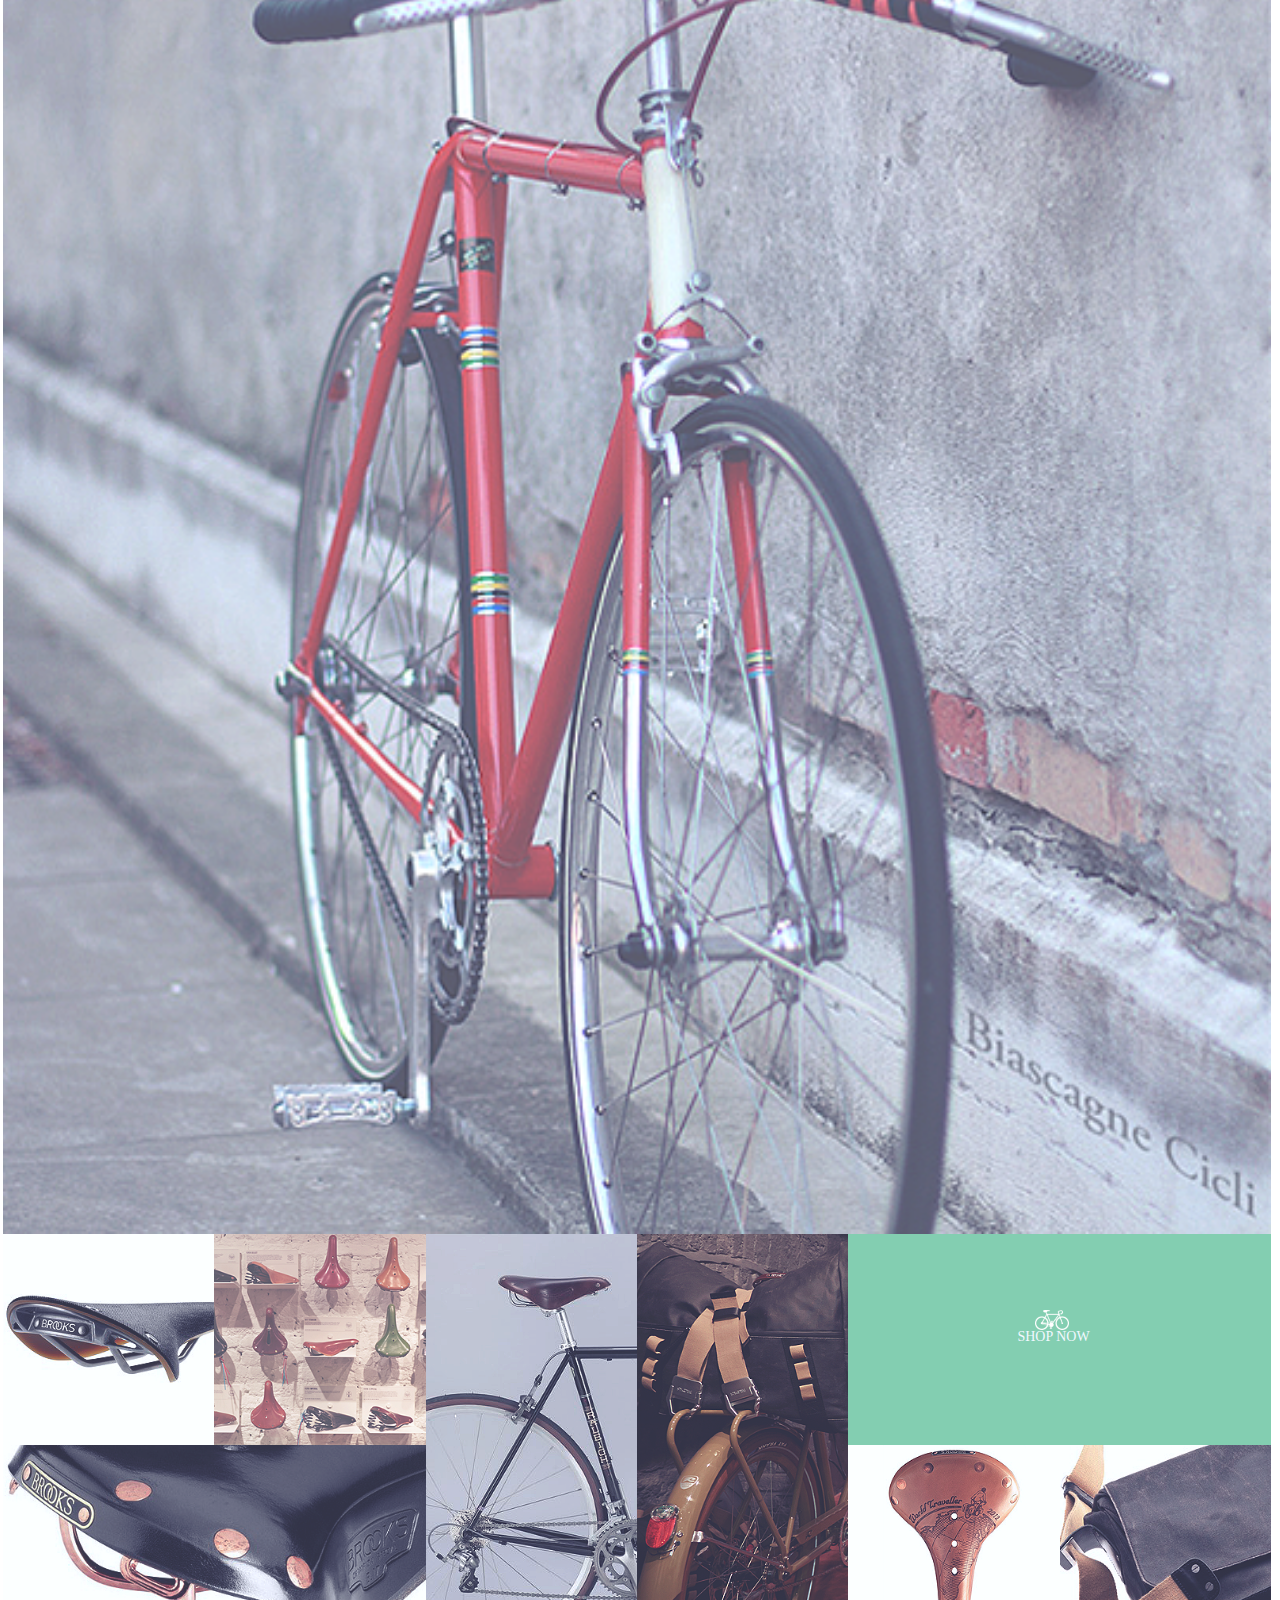
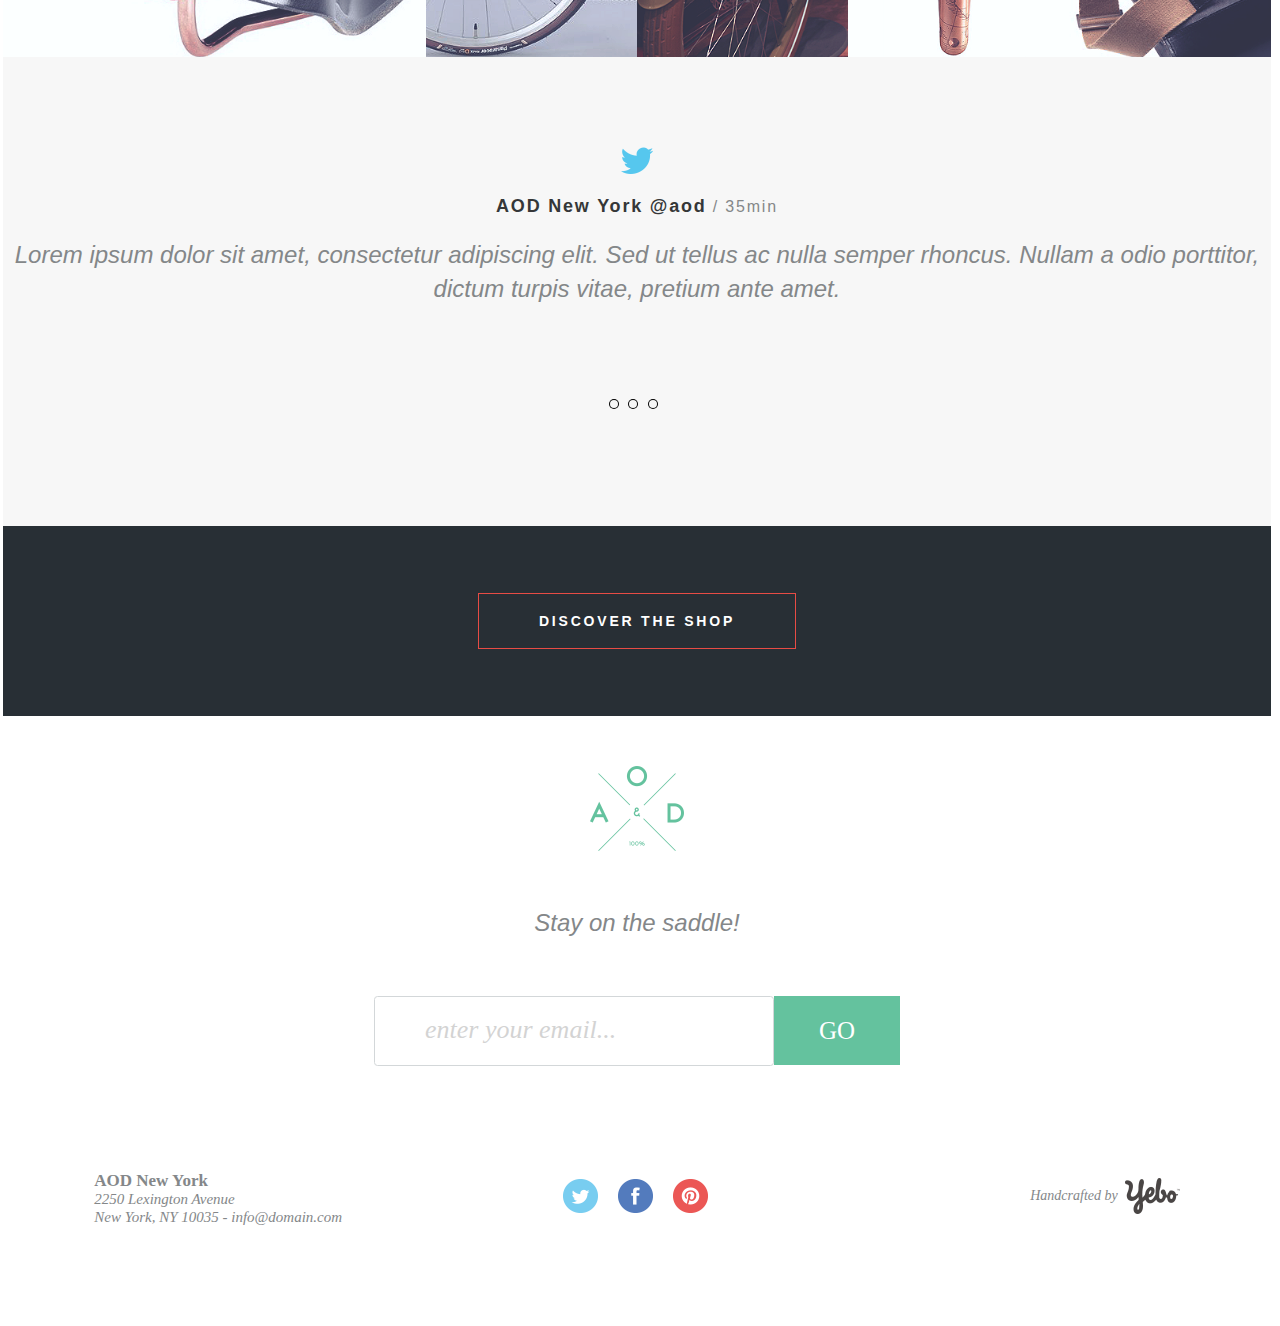
==== commit 2838bc62: "addScrollAndBurger" ====
--- a/index.html
+++ b/index.html
@@ -6,25 +6,51 @@
   <meta http-equiv="Content-Type" content="text/html;charset=UTF-8" />
   <meta name="viewport" content="width=device-width, initial-scale=1.0" />
   <link rel="stylesheet" type="text/css" href="css/style.css" />
+
   <title>Document</title>
 </head>
 
 <body>
   <div class="wrapper">
     <header>
+      <div class="burger">
+        <div class="header__menu menu">
+          <div class="menu__icon">
+            <span></span>
+          </div>
+          <nav class="menu__body">
+            <ul class="menu__list">
+              <li>
+                <a data-goto=".page__section_1" href="#" class="menu__link">About Us</a>
+              </li>
+              <li>
+                <a data-goto=".page__section_2" href="#" class="menu__link">work</a>
+              </li>
+              <li>
+                <a data-goto=".page__section_3" href="#" class="menu__link">shop</a>
+              </li>
+              <li>
+                <a data-goto=".page__section_4" href="#" class="menu__link">Contact Us</a>
+              </li>
+            </ul>
+          </nav>
+        </div>
+      </div>
       <div class="header__row">
-        <div class="header__row-item">about us</div>
-        <div class="header__row-item">work</div>
+        <div class="header__row-item"><a data-goto=".page__section_1" href="" class="menu__link">about</a></div>
+        <div class="header__row-item"><a data-goto=".page__section_2" href="" class="menu__link">work</a></div>
         <div class="logo"><img src="assets/Logo.png" /></div>
-        <div class="header__row-item">shop</div>
-        <div class="header__row-item">contact</div>
+        <div class="header__row-item"><a data-goto=".page__section_3" href="" class="menu__link">shop</a></div>
+        <div class="header__row-item"><a data-goto=".page__section_4" href="" class="menu__link">contact</a></div>
       </div>
     </header>
+
+
     <main>
       <div class="header">
         <img class="header__image" src="./assets/Header/layer.png" alt="#" />
       </div>
-      <div class="box__about">
+      <div class="box__about page__section_1">
         <div class="box__about-container">
           <div class="items__title">A NEW GENERATION OF VINTAGE BIKE</div>
           <div class="items__description">
@@ -74,7 +100,7 @@
           </div>
         </div>
       </div>
-      <div class="box__description mirror">
+      <div class="box__description mirror page__section_2 ">
         <div class="box__description-leftSide">
           <img src="./assets/boxSecond/Layer_12.png" alt="" />
           <div class="LogoImageLayerBox">
@@ -150,7 +176,7 @@
           </div>
         </div>
       </div>
-      <div class="container__galary">
+      <div class="container__galary page__section_3">
         <div class="item left">
           <img src="../assets/boxFourth/left/sidushkablacksmall.png" alt="" /><img
             src="../assets/boxFourth/left/sidushkax.png" alt="" />
@@ -213,7 +239,7 @@
       </div>
     </main>
     <footer>
-      <div class="footer">
+      <div class="footer page__section_4">
         <div class="footer__left__place__coordinates">
           <p>AOD New York</p>
           <p>2250 Lexington Avenue</p>
@@ -240,5 +266,6 @@
     </footer>
   </div>
 </body>
+<script src="./scripts/script.js"></script>
 
 </html>--- a/css/style.css
+++ b/css/style.css
@@ -16,7 +16,7 @@
 }
 a:focus,
 a:active {
-  outline: none;
+  outline: rgb(176, 9, 9);
 }
 nav,
 footer,
@@ -72,10 +72,19 @@
   font-size: inherit;
   font-weight: inherit;
 }
+:after,
+:before {
+  box-sizing: border-box;
+  outline: none;
+}
+
 body {
   margin: 0 auto;
   padding: 0px 9px 0px 3px;
 }
+body._lock {
+  overflow: hidden;
+}
 .wrapper {
   display: flex;
   flex-direction: column;
@@ -89,6 +98,7 @@
   justify-content: center;
   padding: 25px 25px;
   background: #eaeaf2;
+  /* position: relative; */
 }
 
 .header__row {
@@ -108,6 +118,36 @@
   margin: -15 0 0 0;
   font-family: ARIAL;
   letter-spacing: 1.6px;
+  position: relative;
+}
+.header__row-item a {
+  display: block;
+  position: relative;
+  color: #000100;
+}
+.header__row-item a:hover {
+  color: #e68508;
+}
+
+.header__row-item a::after {
+  background-color: #d08235;
+  border-radius: 100px;
+  content: "";
+  display: block;
+  height: 3px;
+  left: 0;
+  opacity: 0;
+  position: absolute;
+  top: 106%;
+  transition: opacity 0.2s linear;
+  width: 100%;
+  z-index: 1;
+}
+.header__row-item a:hover:after {
+  opacity: 1;
+}
+.header__row-item a:active {
+  color: #000000;
 }
 
 .logo {
@@ -203,7 +243,7 @@
   bottom: -20px;
   border: 10px solid transparent;
   border-top: 10px solid white;
-  z-index: 10;
+  z-index: 3;
 }
 .box__description-RightSide-container {
   max-width: 410px;
@@ -793,7 +833,10 @@
     width: 95%;
   }
 }
-@media screen and (min-width: 200px) and (max-width: 650px) {
+.burger {
+  display: none;
+}
+@media screen and (min-width: 100px) and (max-width: 600px) {
   .foter_social_img {
     margin-right: 0px;
     order: -1;
@@ -828,3 +871,205 @@
     /* height: 500px; */
   }
 }
+@media screen and (min-width: 100px) and (max-width: 600px) {
+  .menu__icon {
+    display: none;
+  }
+  .menu__body {
+  }
+  .menu__list {
+  }
+  .menu__list > li {
+    position: relative;
+    margin: 0px 0px 0px 20px;
+  }
+  .menu__link {
+    color: #fff;
+    font-size: 18px;
+  }
+  .menu__link:hover {
+    text-decoration: underline;
+  }
+  .menu__sub-list {
+    position: absolute;
+    top: 100%;
+    right: 0;
+    background-color: #000;
+    padding: 15px;
+    min-width: 200px;
+  }
+  .menu__sub-list li {
+    margin: 0px 0px 10px 0px;
+  }
+  .menu__sub-list li:last-child {
+    margin: 0;
+  }
+  .menu__sub-link {
+    color: #fff;
+  }
+  .menu__sub-link:hover {
+    text-decoration: underline;
+  }
+  .menu__arrow {
+    display: none;
+  }
+  /* ----------------------- */
+  body._pc .menu__list > li:hover .menu__sub-list {
+    opacity: 1;
+    visibility: visible;
+    transform: translate(0px, 0px);
+    pointer-events: all;
+  }
+  body._touch .menu__list > li {
+    display: flex;
+    align-items: center;
+  }
+  body._touch .menu__link {
+    flex: 1 1 auto;
+  }
+  body._touch .menu__arrow {
+    display: block;
+    width: 0;
+    height: 0;
+    margin: 0px 0px 0px 5px;
+    transition: transform 0.3s ease 0s;
+    border-left: 5px solid transparent;
+    border-right: 5px solid transparent;
+    border-top: 10px solid #fff;
+  }
+
+  body._touch .menu__list > li._active .menu__sub-list {
+    opacity: 1;
+    visibility: visible;
+    transform: translate(0px, 0px);
+    pointer-events: all;
+  }
+  body._touch .menu__list > li._active .menu__arrow {
+    transform: rotate(-180deg);
+  }
+
+  /* ----------------------- */
+  .burger {
+    height: 70px;
+    align-items: center;
+    display: flex;
+    justify-content: flex-end;
+    padding-right: 40px;
+    padding-bottom: 20px;
+    position: sticky;
+    z-index: 5;
+  }
+
+  .menu__list {
+  }
+  .menu__list > li {
+    padding: 10px 0;
+  }
+  .menu__sub-list {
+    transform: translate(0px, 10%);
+    opacity: 0;
+    visibility: hidden;
+    pointer-events: none;
+    transition: all 0.3s ease 0s;
+  }
+
+  .menu__icon {
+    z-index: 5;
+    display: block;
+    position: fixed;
+    width: 40px;
+    height: 18px;
+    cursor: pointer;
+    top: 3%;
+  }
+  .menu__icon span,
+  .menu__icon::before,
+  .menu__icon::after {
+    left: 0;
+    position: absolute;
+    height: 10%;
+    width: 100%;
+    transition: all 0.3s ease 0s;
+    background-color: #fff;
+  }
+  .menu__icon::before,
+  .menu__icon::after {
+    content: "";
+  }
+  .menu__icon::before {
+    top: 0;
+  }
+  .menu__icon::after {
+    bottom: 0;
+  }
+  .menu__icon span {
+    top: 50%;
+    transform: scale(1) translate(0px, -50%);
+  }
+
+  .menu__icon._active span {
+    transform: scale(0) translate(0px, -50%);
+  }
+  .menu__icon._active::before {
+    top: 50%;
+    transform: rotate(-45deg) translate(0px, -50%);
+  }
+  .menu__icon._active::after {
+    bottom: 50%;
+    transform: rotate(45deg) translate(0px, 50%);
+  }
+
+  .menu__body {
+    position: fixed;
+    top: 0;
+    left: -100%;
+    width: 100%;
+    height: 100%;
+    background-color: rgba(0, 0, 0, 0.9);
+    padding: 100px 30px 30px 30px;
+    transition: left 0.7s ease 0.4s;
+    overflow: auto;
+  }
+  .menu__body._active {
+    left: 0;
+  }
+
+  .menu__body::before {
+    content: "";
+    position: fixed;
+    width: 100%;
+    top: 0;
+    left: 0;
+    height: 70px;
+    background-color: #423e45;
+    z-index: 2;
+  }
+
+  .menu__list > li {
+    flex-wrap: wrap;
+    margin: 0px 0px 30px 0px;
+  }
+  .menu__list > li:last-child {
+    margin-bottom: 0;
+  }
+  .menu__list > li._active .menu__sub-list {
+    display: block;
+  }
+  .menu__link {
+    font-size: 24px;
+  }
+  .menu__sub-list {
+    position: relative;
+    background-color: #fff;
+    flex: 1 1 100%;
+    margin: 20px 0px 0px 0px;
+    display: none;
+  }
+  .menu__sub-link {
+    font-size: 20px;
+    color: #000;
+  }
+  .header__row {
+    display: none;
+  }
+}
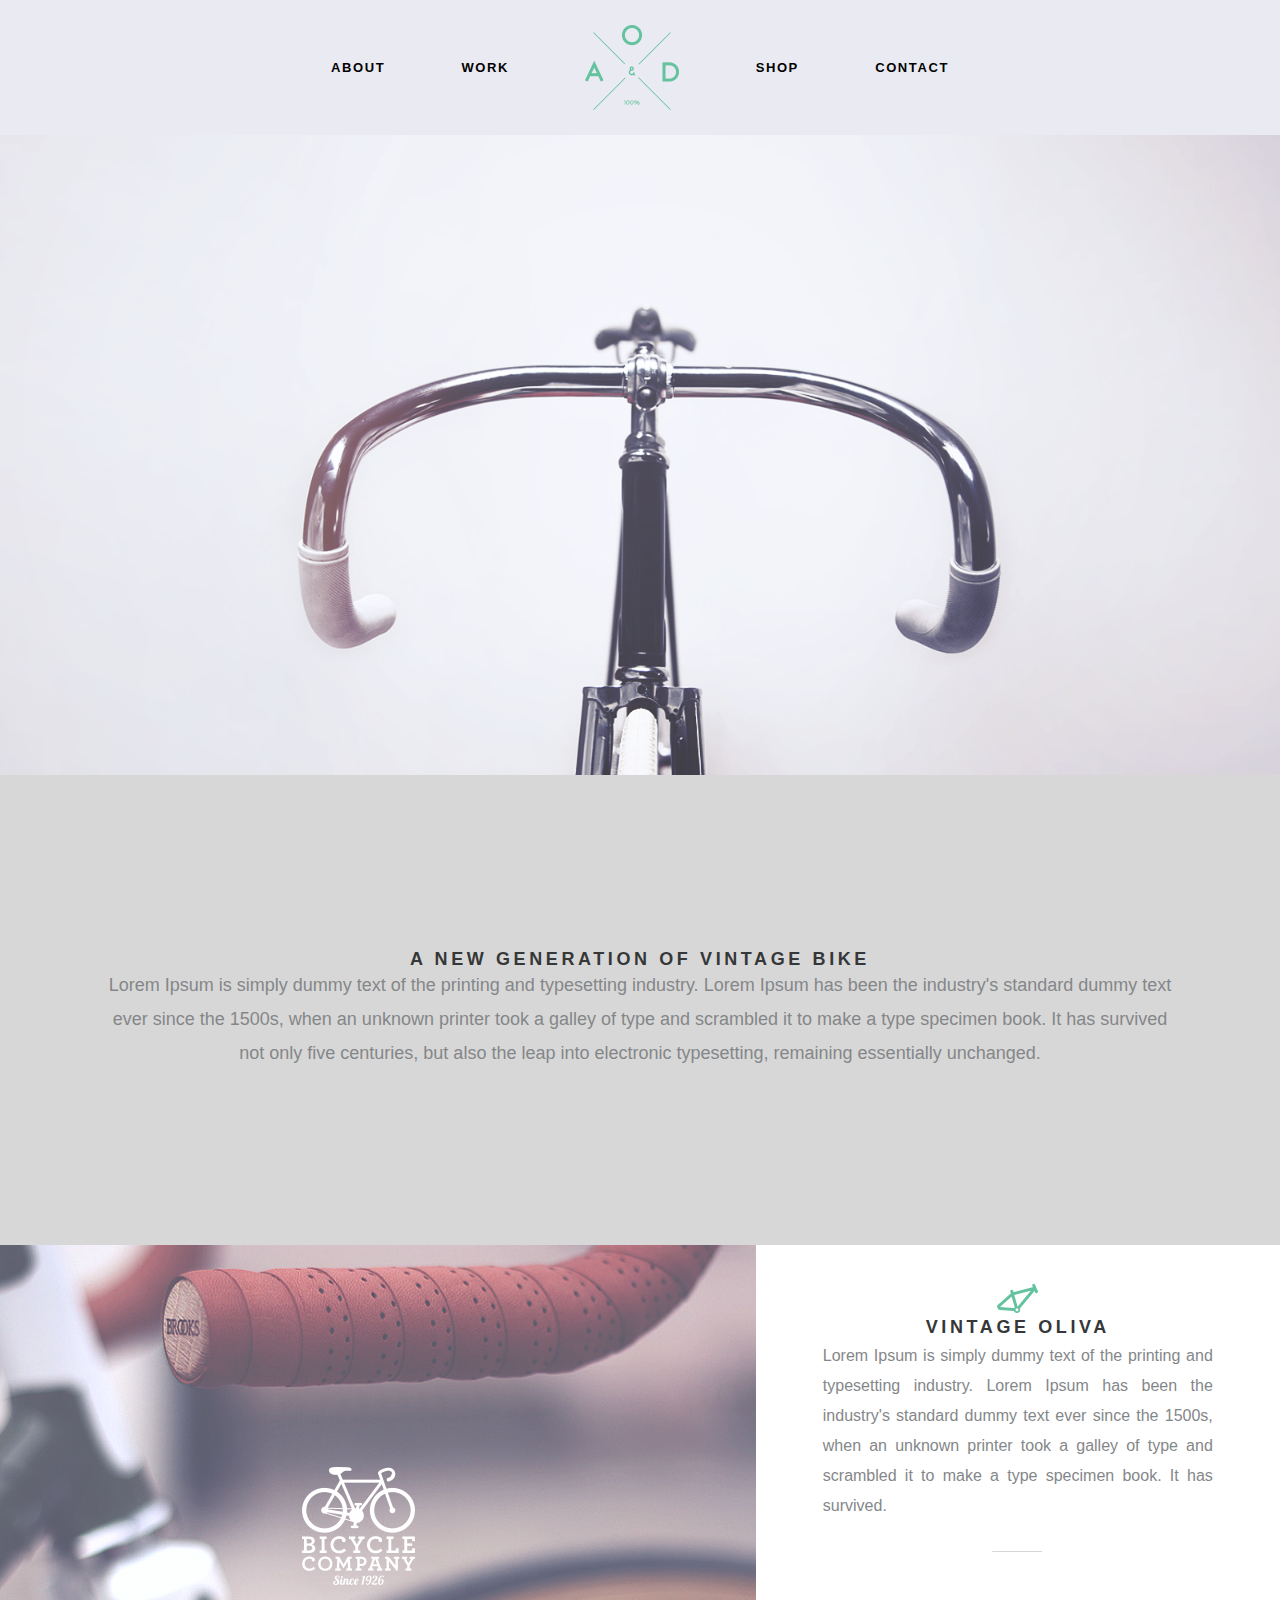
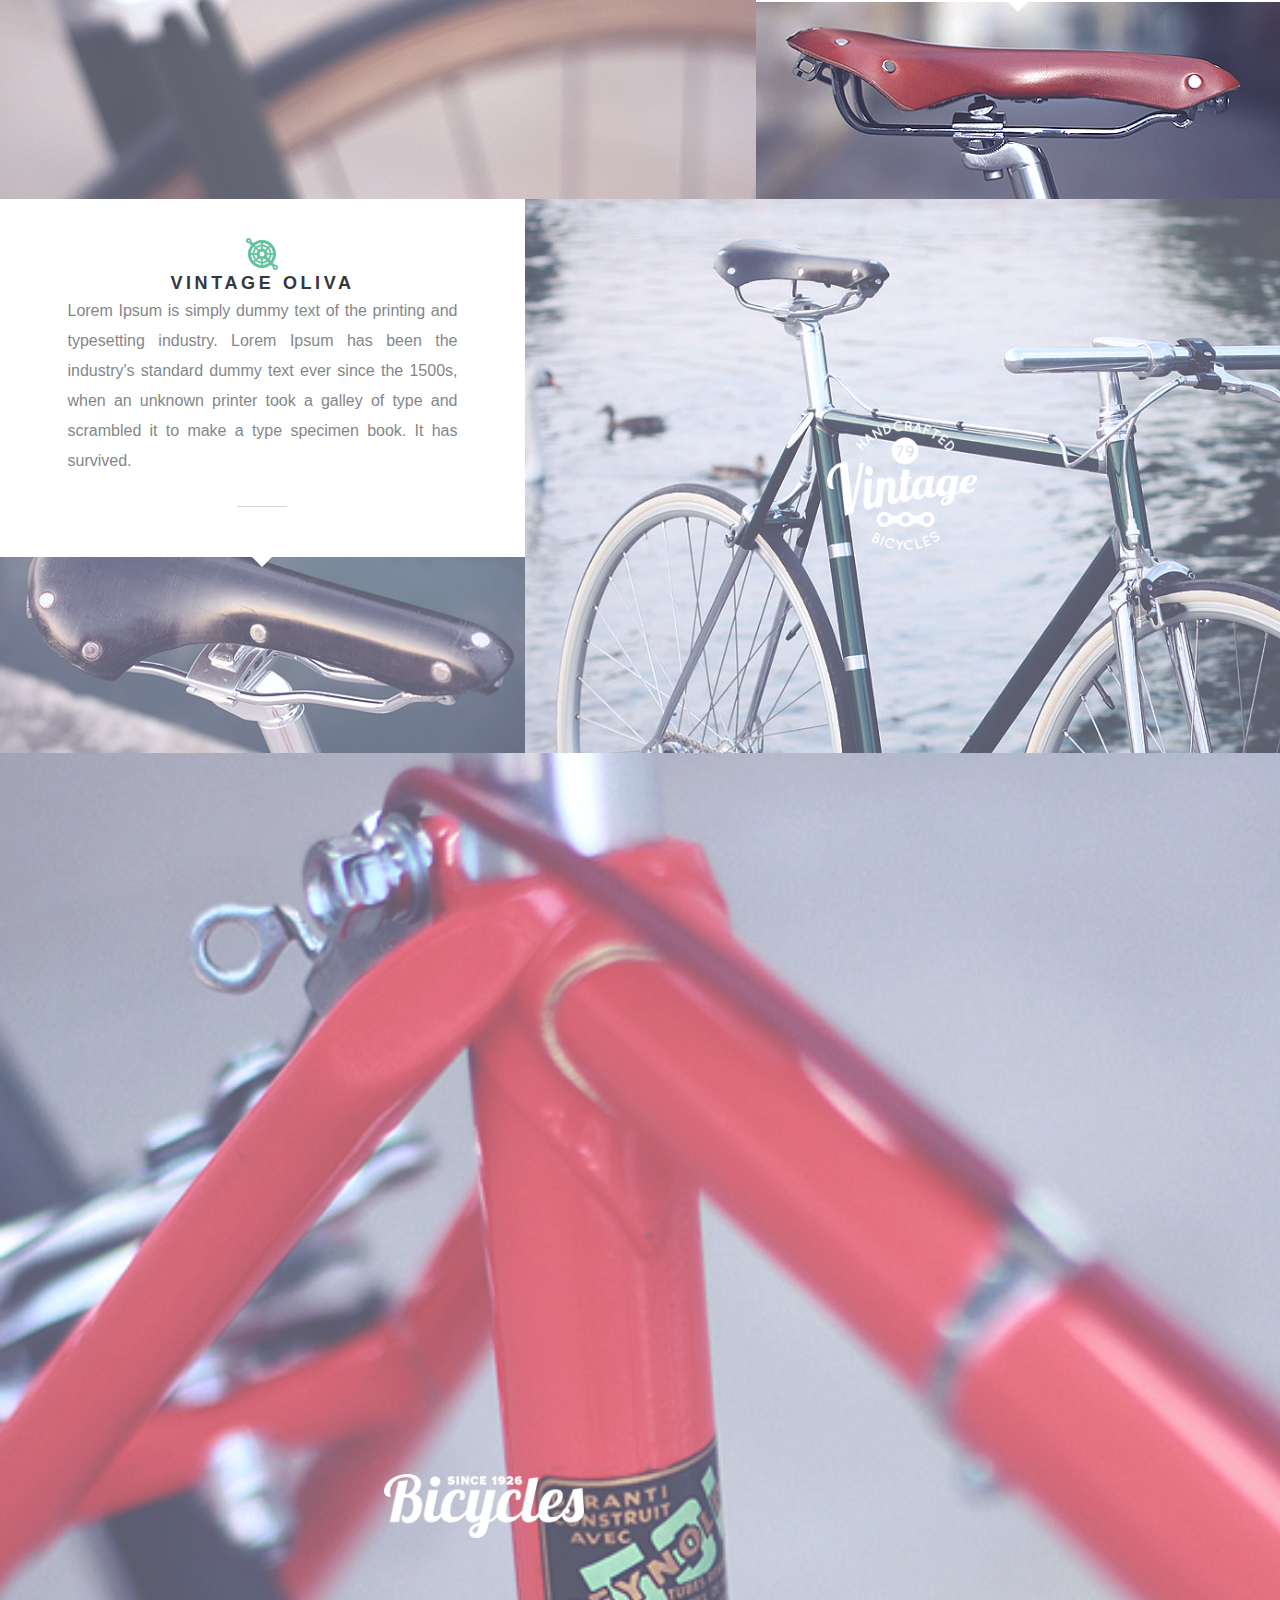
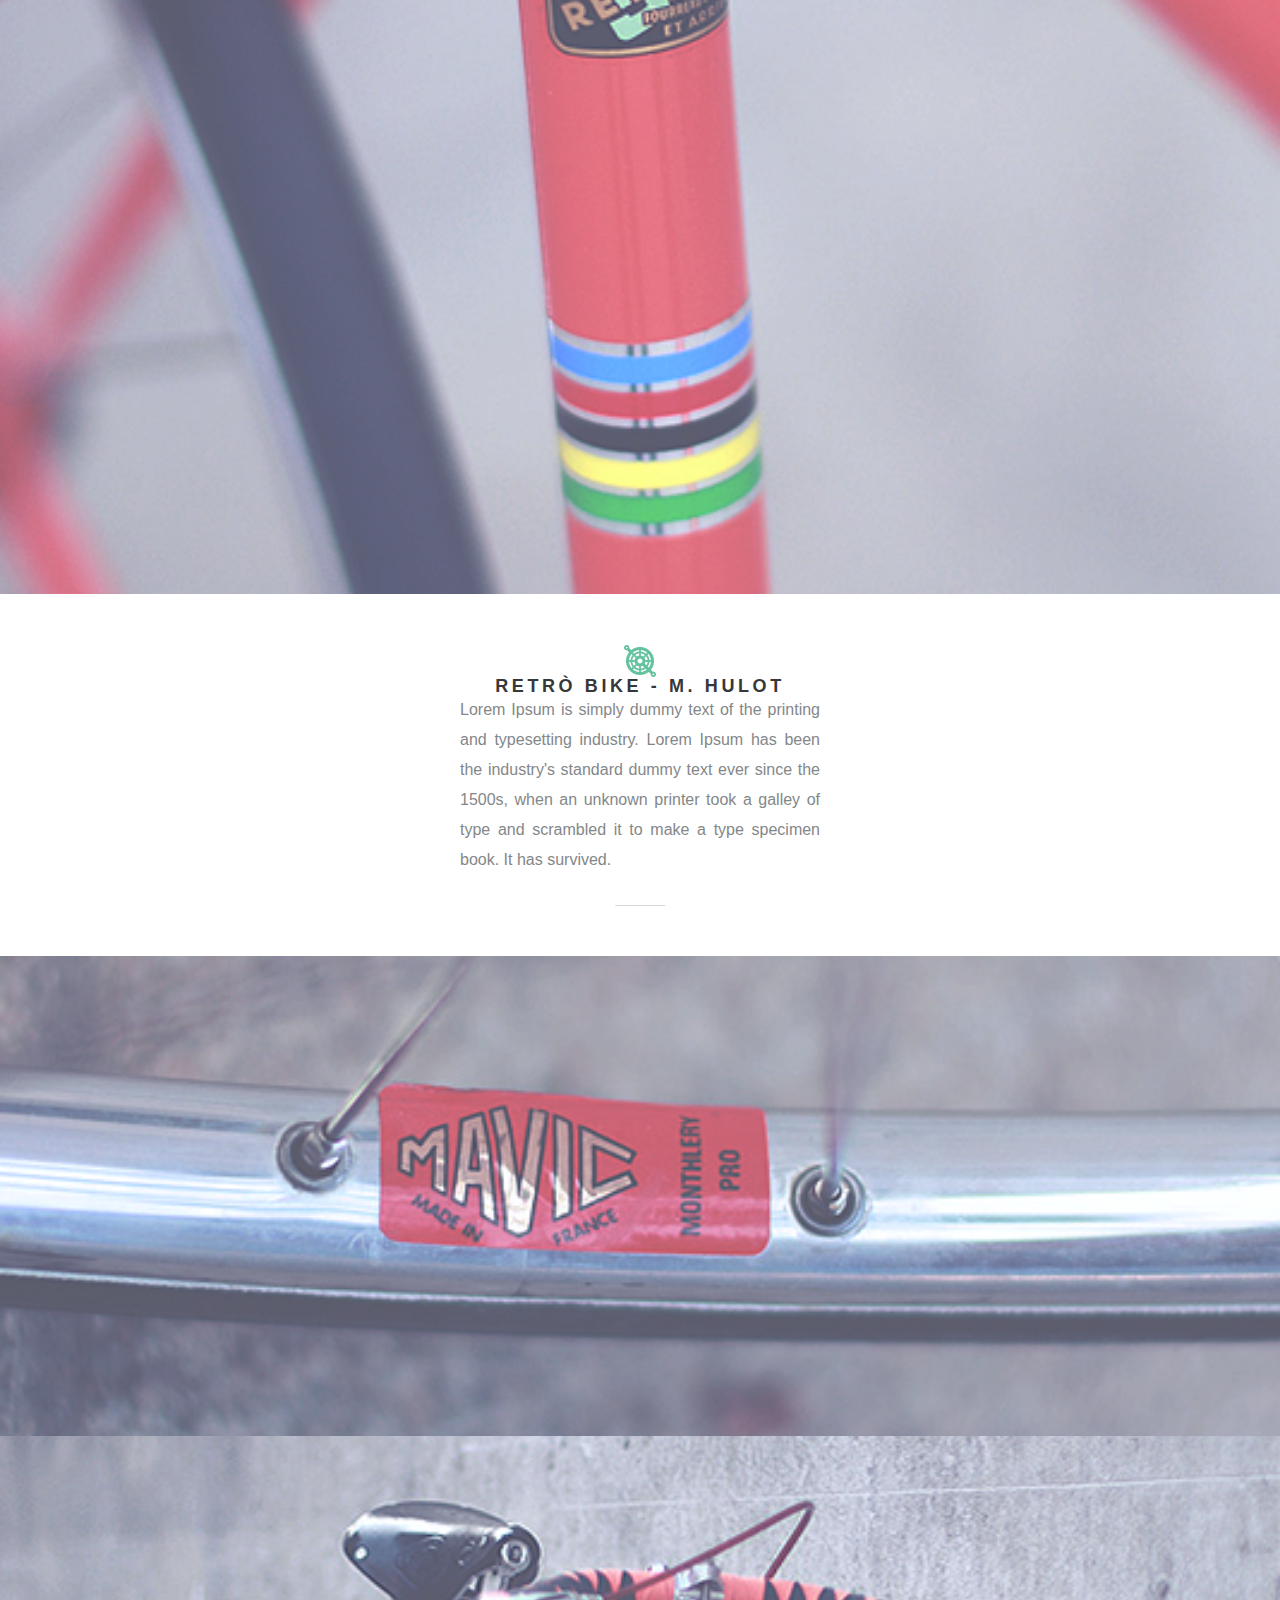
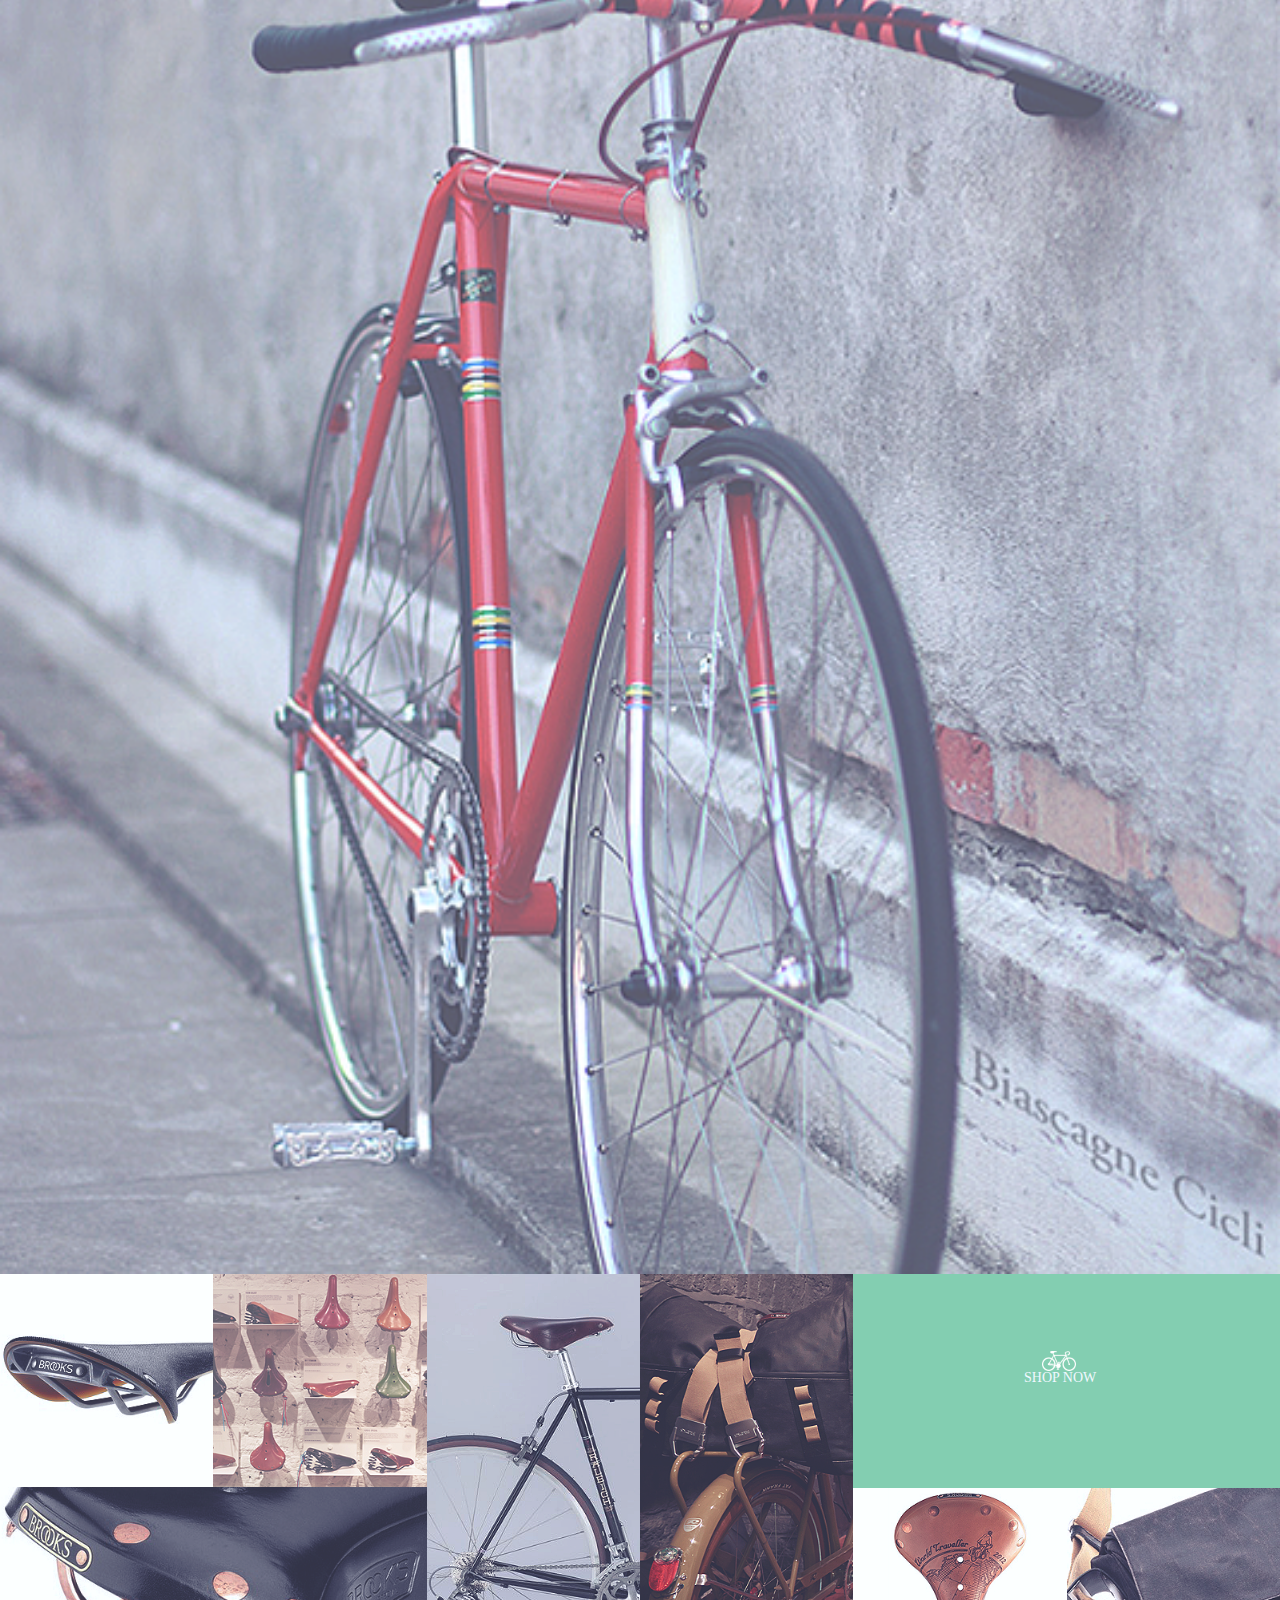
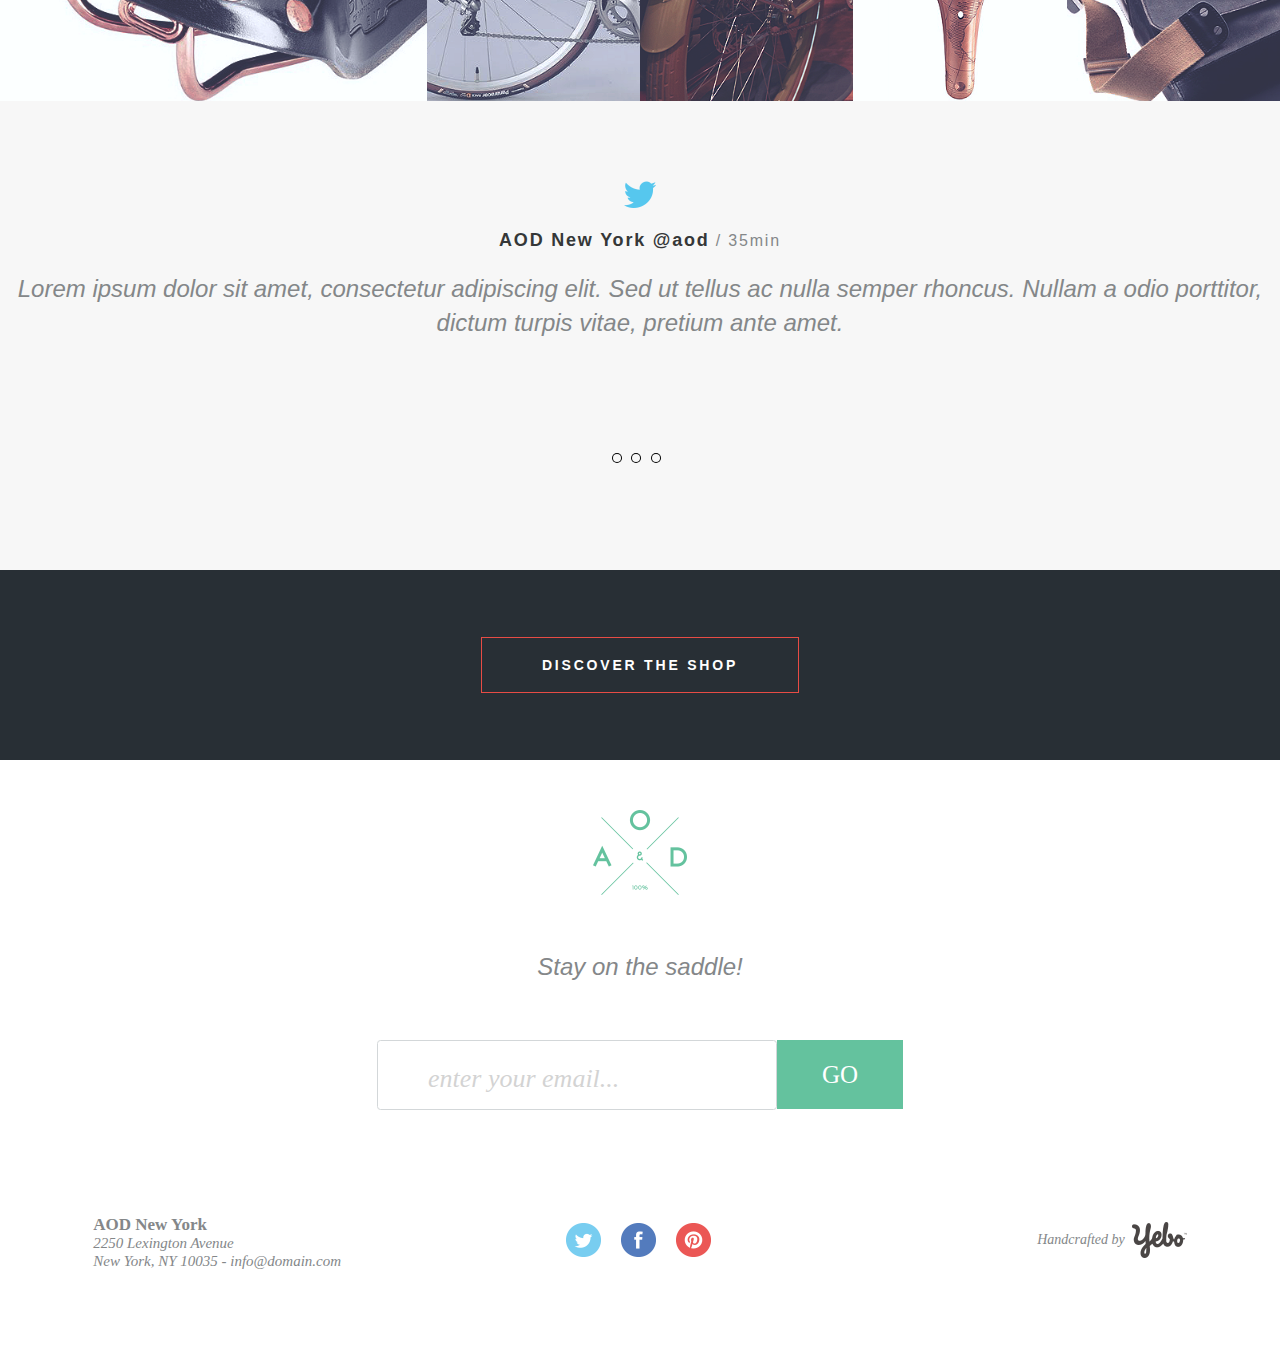
==== commit 8718f982: "fixinputArea" ====
--- a/index.html
+++ b/index.html
@@ -64,7 +64,7 @@
         </div>
       </div>
 
-      <div class="box__description">
+      <div class="box__description imgs">
         <div class="box__description-leftSide">
           <img src="./assets/boxOne/Layer_10.png" alt="" />
           <div class="LogoImageLayerBox">
@@ -268,4 +268,5 @@
 </body>
 <script src="./scripts/script.js"></script>
 
+
 </html>--- a/css/style.css
+++ b/css/style.css
@@ -80,7 +80,7 @@
 
 body {
   margin: 0 auto;
-  padding: 0px 9px 0px 3px;
+  /* padding: 0px 9px 0px 3px; */
 }
 body._lock {
   overflow: hidden;
@@ -405,11 +405,10 @@
   height: 40%;
   object-fit: contain;
 }
-
+.hoverNav {
+  margin-top: 20px;
+}
 @media screen and (min-width: 210px) and (max-width: 766px) {
-  body {
-    margin: 4px;
-  }
   .container__galary {
     flex-direction: column;
     height: auto;
@@ -780,6 +779,12 @@
   .stayonthesaddle {
     border-radius: 7%;
   }
+  img {
+    border-radius: 8%;
+  }
+  body {
+    padding: 0% 5%;
+  }
   .image {
     margin-top: 20px;
   }
@@ -1072,4 +1077,10 @@
   .header__row {
     display: none;
   }
-}
+  header {
+    padding: 0px;
+  }
+}
+form input {
+  font-size: 30px;
+}
